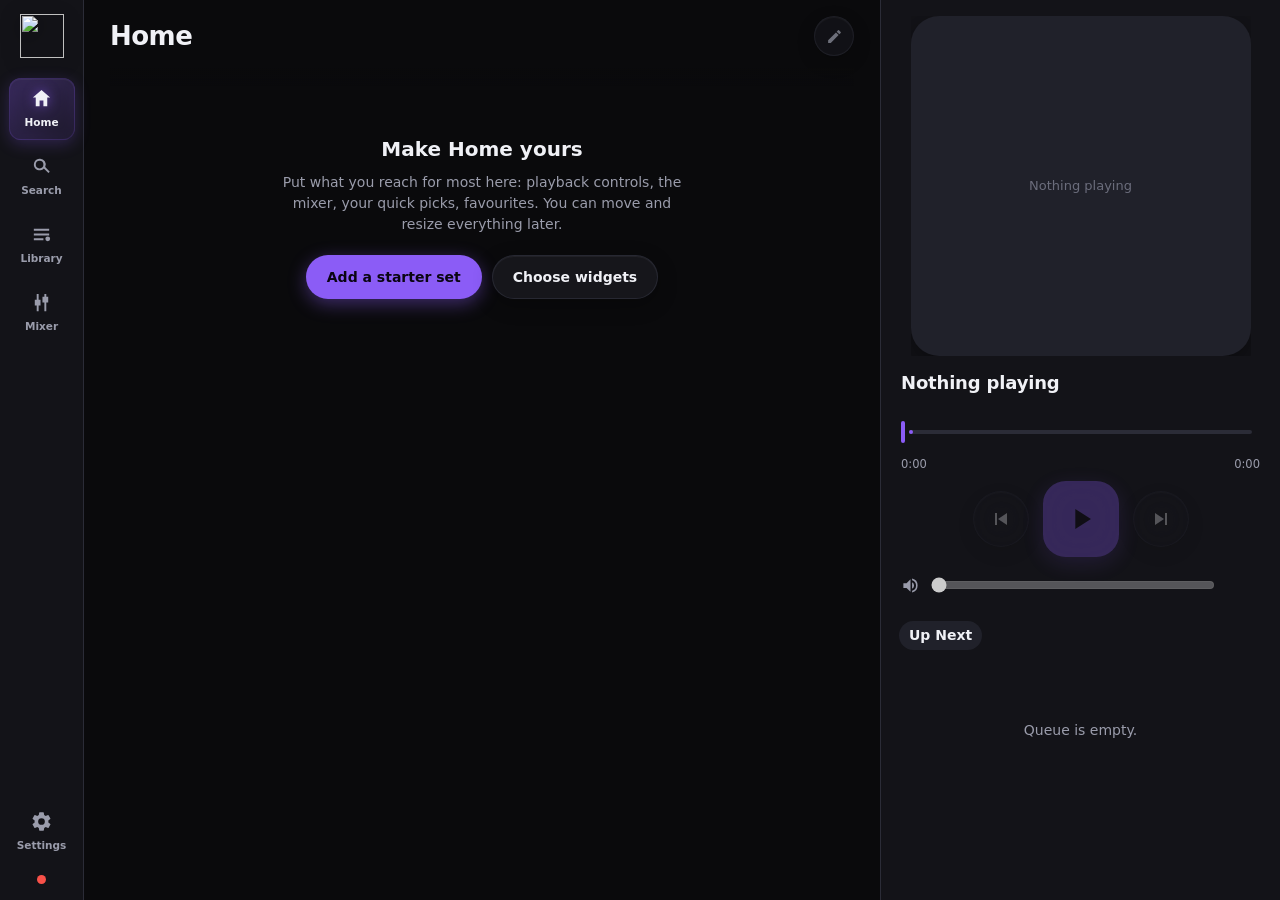
==== starcast/static/index.html @ 55b3c136 "Windows: no console window, a log file, hidden helper commands; -Port and -NoDesktopApp; GET /api/co" ====
<!DOCTYPE html>
<html lang="en">
<head>
<meta charset="utf-8">
<meta name="viewport" content="width=device-width, initial-scale=1, viewport-fit=cover">
<meta name="theme-color" content="#0a0a0c">
<link rel="icon" type="image/svg+xml" href="/icon.svg">
<link rel="apple-touch-icon" href="/icon-192.png">
<link rel="manifest" href="/manifest.json">
<meta name="application-name" content="YTM Starcast">
<meta name="apple-mobile-web-app-title" content="YTM Starcast">
<meta name="description" content="Your YouTube Music companion: a remote for your phone, your music as your Discord status, and a better YouTube Music.">
<title>YTM Starcast</title>
<style>
  :root {
    --bg:#0a0a0c; --panel:#131318; --card:#1a1a21; --card2:#20212a; --line:#2b2c37;
    --text:#f0f1f6; --dim:#9a9cab; --dim2:#6b6d7c;
    --accent:#8b5cf6; --accent2:#b69cff; --live:#3fb950; --danger:#f85149; --warn:#d29922;
    --radius:var(--r-lg);
    /* the shared scale (docs/DESIGN.md): corners, how long things take, how they move */
    --r-xs:8px; --r-sm:12px; --r-md:16px; --r-lg:24px; --r-xl:28px; --r-full:999px;
    --t-quick:.12s; --t-short:.2s; --t-medium:.3s; --t-long:.45s;
  }
  /* ---------- themes ---------- */
  :root[data-theme="light"]{ --bg:#f5f6fa; --panel:#ffffff; --card:#eceef4; --card2:#e0e3ec; --line:#d2d6e0;
    --text:#181920; --dim:#5b6474; --dim2:#8b93a4; --accent:#7c3aed; --accent2:#6d28d9; --live:#12a150; --danger:#e5484d; --warn:#b7791f; }
  :root[data-theme="oled"]{ --bg:#000000; --panel:#070708; --card:#0e0e11; --card2:#161619; --line:#242429; }
  :root[data-theme="space"]{ --bg:#080a1e; --panel:#0d1030; --card:#141838; --card2:#1c2150; --line:#2a2f66;
    --text:#e9ebff; --dim:#9aa0d4; --dim2:#6a6fa8; --accent:#6d8bff; --accent2:#9db3ff; --live:#3fe0c0; }
  :root[data-theme="sunset"]{ --bg:#190d12; --panel:#241318; --card:#2e181e; --card2:#3b2027; --line:#4d2b32;
    --text:#ffeef1; --dim:#d6a9ad; --dim2:#a07a7e; --accent:#ff7a52; --accent2:#ffa07a; --live:#ffbb4d; }
  :root[data-theme="forest"]{ --bg:#091311; --panel:#0e1c17; --card:#13261e; --card2:#193026; --line:#254537;
    --text:#e9f5ec; --dim:#9cc0a9; --dim2:#6f9a7f; --accent:#37b978; --accent2:#5fd196; --live:#7ee0a0; }
  :root[data-theme="rose"]{ --bg:#160a11; --panel:#22101a; --card:#2c1522; --card2:#391b2b; --line:#4b2639;
    --text:#ffeef7; --dim:#d6a9c1; --dim2:#a07a90; --accent:#f06baf; --accent2:#ff92c6; --live:#ff8fc4; }
  :root[data-theme="space"] body { background-image:
    radial-gradient(1100px 560px at 82% -12%, rgba(109,139,255,.18), transparent 60%),
    radial-gradient(820px 480px at 8% 112%, rgba(150,120,255,.15), transparent 55%); background-attachment:fixed; }

  * { box-sizing:border-box; -webkit-tap-highlight-color:transparent; }
  html,body { height:100%; }
  body {
    margin:0; background:var(--bg); color:var(--text);
    font:15px/1.5 -apple-system,"Segoe UI",Roboto,system-ui,sans-serif;
    -webkit-user-select:none; user-select:none; overflow:hidden;
  }
  button { font:inherit; color:inherit; cursor:pointer; }
  img { display:block; }

  /* ---------- app shell ---------- */
  #app {
    display:grid; height:100dvh;
    grid-template-columns:84px 1fr minmax(320px, 400px);
    grid-template-areas:"nav main rail";
  }
  /* mini-player only exists on mobile */
  #miniplayer { display:none; }
  /* narrow / phone layout */
  @media (max-width:819px), (max-width:1100px) and (max-height:599px), (max-width:1100px) and (orientation:portrait) {
    #app { grid-template-columns:1fr; grid-template-rows:1fr; grid-template-areas:"main"; }
    #main { grid-area:main; padding:0 16px calc(180px + var(--sa-bottom, env(safe-area-inset-bottom))); }
    /* the sheet grows out of the mini-player: scale + fade up from the bottom */
    /* the chip is hidden by CSS whenever the sheet is open, so no inline state can stick */
    #app.railopen #miniplayer { opacity:0; pointer-events:none; }
    #rail { position:fixed; inset:0; z-index:60; border-left:0; transform-origin:50% 50%;
            transform:none; opacity:0; pointer-events:none; transition:none; }
    /* No CSS transition on #rail — the morph is driven entirely from JS. With one, the moment
       the inline clip-path was cleared the sheet snapped to full screen and faded out over
       ~0.26s: that was the flash on close. */
    #app.railopen #rail { transform:none; opacity:1; pointer-events:auto; }
    #app.railopen { overflow:hidden; }
    /* on the phone sheet the whole thing scrolls — no sticky player for the queue to slide behind */
    #rail .np { position:static; box-shadow:none; }
    /* mini player pinned above the bottom nav */
    #miniplayer { display:flex; position:fixed; left:10px; right:10px; z-index:45;
                  bottom:calc(84px + var(--sa-bottom, env(safe-area-inset-bottom))); height:64px; align-items:center; gap:8px;
                  padding:10px; border-radius:var(--r-md); background:var(--card2); border:1px solid var(--line);
                  box-shadow:0 8px 24px rgba(0,0,0,.4); }
    #mini-art { width:44px; height:44px; border-radius:var(--r-xs); object-fit:cover; background:var(--panel); flex:none; }
    #miniplayer .mm { flex:1; min-width:0; }
    #mini-t { font-size:13.5px; font-weight:640; overflow:hidden; text-overflow:ellipsis; white-space:nowrap; }
    #mini-s { font-size:11.5px; color:var(--dim); overflow:hidden; text-overflow:ellipsis; white-space:nowrap; }
    #mini-pp { width:44px; height:44px; flex:none; border:0; background:var(--accent); color:#0a0512; border-radius:var(--r-sm);
               display:flex; align-items:center; justify-content:center; }
    #mini-pp svg { width:22px; height:22px; fill:currentColor; }
    .railclose { display:none; }   /* swipe down to dismiss instead */
  }
  @media (min-width:1101px), (min-width:820px) and (min-height:600px) and (orientation:landscape) { .railclose { display:none; } }

  /* ---------- nav ---------- */
  #nav { grid-area:nav; position:relative; background:var(--panel); border-right:1px solid var(--line);
         display:flex; flex-direction:column; align-items:center; gap:6px; padding:16px 0; }
  #nav .brand { width:40px; height:40px; border-radius:var(--r-sm); margin-bottom:16px; flex:none; position:relative;
                overflow:hidden; background:linear-gradient(140deg, var(--accent2), var(--accent) 55%, #4f7cff);
                box-shadow:0 5px 16px color-mix(in srgb, var(--accent) 45%, transparent), inset 0 1px 0 rgba(255,255,255,.4);
                display:flex; align-items:center; justify-content:center; }
  #nav .brand::after { content:''; position:absolute; inset:0; background:linear-gradient(155deg, rgba(255,255,255,.45), rgba(255,255,255,0) 45%); }
  #nav .brand svg { width:22px; height:22px; fill:#fff; position:relative; filter:drop-shadow(0 1px 1px rgba(0,0,0,.25)); }
  .navbtn { width:66px; height:62px; border:0; background:transparent; border-radius:var(--r-sm);
            color:var(--dim); display:flex; flex-direction:column; align-items:center;
            justify-content:center; gap:5px; font-size:10.5px; font-weight:600; position:relative; }
  .navbtn svg { width:23px; height:23px; fill:currentColor; }
  /* glassy selected state */
  .navbtn.sel { color:var(--text);
    background:linear-gradient(140deg, color-mix(in srgb, var(--accent) 26%, transparent), color-mix(in srgb, var(--accent) 7%, transparent));
    border:1px solid color-mix(in srgb, var(--accent) 34%, transparent);
    box-shadow:inset 0 1px 0 rgba(255,255,255,.12), 0 4px 14px color-mix(in srgb, var(--accent) 22%, transparent);
    backdrop-filter:blur(6px); }
  .navbtn.sel svg { filter:drop-shadow(0 0 6px color-mix(in srgb, var(--accent) 60%, transparent)); }
  .navbtn:active { transform:scale(var(--press-icon)); }
  #nav .spacer { flex:1; }
  #nav .dot { width:9px; height:9px; border-radius:50%; background:var(--dim2); margin-top:6px; }
  #nav .dot.ok { background:var(--live); box-shadow:0 0 8px var(--live); }
  #nav .dot.bad { background:var(--danger); }
  @media (max-width:819px), (max-width:1100px) and (max-height:599px), (max-width:1100px) and (orientation:portrait) {
    #nav { position:fixed; left:0; right:0; bottom:0; z-index:50; flex-direction:row; justify-content:space-around;
           border-right:0; border-top:1px solid var(--line); background:var(--panel);
           padding:6px 0 calc(6px + var(--sa-bottom, env(safe-area-inset-bottom))); }
    #nav .brand, #nav .spacer, #nav .dot { display:none; }
    .navbtn { width:auto; flex:1; height:52px; }
  }

  /* ---------- main ---------- */
  #main { grid-area:main; overflow-y:auto; overflow-x:hidden; padding:0 26px 40px; }
  #main::-webkit-scrollbar { width:10px; } #main::-webkit-scrollbar-thumb { background:#2c2d38; border-radius:8px; }
  /* sticky header sits flush at the scroll top (its own padding, none on #main) so nothing
     can peek above it, and content fades out as it slides underneath */
  .topbar { display:flex; align-items:center; gap:14px; margin-bottom:18px; position:sticky; top:0;
            background:var(--bg); padding:16px 0 12px; z-index:8; }
  .topbar::after { content:''; position:absolute; left:0; right:0; top:100%; height:26px; pointer-events:none;
                   background:linear-gradient(var(--bg), transparent); }
  .backbtn { width:40px; height:40px; border:0; border-radius:var(--r-sm); background:var(--card); color:var(--dim); flex:none;
             display:flex; align-items:center; justify-content:center; transition:background .15s, transform .12s; }
  .backbtn:active { background:var(--card2); transform:scale(var(--press-icon)); }
  .backbtn svg { width:20px; height:20px; fill:currentColor; }
  h2.viewtitle { font-size:26px; font-weight:720; letter-spacing:-.02em; margin:0; flex:none; }
  #searchform { flex:1; display:flex; }
  #searchbox { flex:1; height:46px; border-radius:var(--r-full); border:1px solid var(--line);
               background:var(--card); color:var(--text); padding:0 16px; font-size:15px; outline:none; }
  #searchbox:focus { border-color:var(--accent); }

  .shelf { margin-bottom:30px; }
  .shelf h3 { font-size:17px; font-weight:680; margin:0 0 12px; letter-spacing:-.01em; }
  .row { display:flex; gap:14px; overflow-x:auto; padding-bottom:6px; scroll-snap-type:x proximity; }
  .row::-webkit-scrollbar { height:8px; } .row::-webkit-scrollbar-thumb { background:#2c2d38; border-radius:8px; }
  .tile { width:150px; flex:none; scroll-snap-align:start; }
  .tile .art { width:150px; height:150px; border-radius:var(--r-md); object-fit:cover; background:var(--card2);
               box-shadow:0 6px 18px rgba(0,0,0,.35); }
  .tile.round .art { border-radius:50%; }
  .thumb { position:relative; }
  .playover { position:absolute; inset:0; display:flex; align-items:center; justify-content:center; opacity:0;
              background:rgba(0,0,0,.34); border-radius:var(--r-sm); transition:opacity .18s; pointer-events:none; }
  .playover svg { width:40px; height:40px; fill:#fff; filter:drop-shadow(0 2px 8px rgba(0,0,0,.6)); }
  .li .thumb .playover svg { width:24px; height:24px; }
  .li .thumb .playover { border-radius:var(--r-xs); }
  .tile:hover .playover, .li:hover .playover, .qitem:hover .playover { opacity:1; }
  @media (hover:none) { .playover { display:none; } }  /* touch: use long-press instead */
  .tile .t { font-size:13px; font-weight:600; margin-top:9px; line-height:1.3;
             display:-webkit-box; -webkit-line-clamp:2; -webkit-box-orient:vertical; overflow:hidden; }
  .tile .s { font-size:11.5px; color:var(--dim); margin-top:2px; overflow:hidden;
             text-overflow:ellipsis; white-space:nowrap; }

  .list { display:flex; flex-direction:column; }
  .li { display:flex; align-items:center; gap:14px; padding:9px 8px; border-radius:var(--r-sm); }
  .li:active { background:var(--card); }
  .li .art { width:52px; height:52px; border-radius:var(--r-xs); object-fit:cover; background:var(--card2); flex:none; }
  .li .meta { flex:1; min-width:0; }
  .li .t { font-size:14.5px; font-weight:600; overflow:hidden; text-overflow:ellipsis; white-space:nowrap; }
  .li .s { font-size:12.5px; color:var(--dim); overflow:hidden; text-overflow:ellipsis; white-space:nowrap; }
  .li .kind { font-size:10px; color:var(--dim2); text-transform:uppercase; letter-spacing:.05em; margin-left:4px; }
  .li .more { width:40px; height:40px; border-radius:var(--r-sm); border:0; background:transparent; color:var(--dim);
              display:flex; align-items:center; justify-content:center; flex:none; }
  .li .more:active { background:var(--card2); }
  .li .more svg { width:20px; height:20px; fill:currentColor; }

  .detailhead { display:flex; gap:20px; align-items:flex-end; margin-bottom:20px; }
  .detailhead .art { width:180px; height:180px; border-radius:var(--r-sm); object-fit:cover;
                     box-shadow:0 10px 30px rgba(0,0,0,.5); flex:none; }
  .detailhead .t { font-size:28px; font-weight:760; letter-spacing:-.02em; }
  .detailhead .s { color:var(--dim); margin-top:4px; }
  .detailhead .acts { display:flex; gap:10px; margin-top:16px; }
  .pill { height:44px; padding:0 20px; border-radius:var(--r-full); border:0; font-weight:650; font-size:14px;
          display:inline-flex; align-items:center; gap:8px; }
  .pill svg { width:18px; height:18px; fill:currentColor; }
  .pill.primary { background:var(--accent); color:#0a0512; }
  .pill.ghost { background:var(--card2); color:var(--text); }
  .pill:active { filter:brightness(1.15); }

  .empty { color:var(--dim); text-align:center; padding:60px 20px; font-size:14px; }
  .recenthead { display:flex; align-items:center; justify-content:space-between; gap:10px; }
  .recentchips { display:flex; flex-wrap:wrap; gap:8px; margin:4px 0 14px; }
  .recentchip { height:34px; padding:0 14px; border-radius:var(--r-xs); border:1px solid var(--line); background:var(--card); color:var(--text);
                font-size:13.5px; cursor:pointer; max-width:100%; overflow:hidden; text-overflow:ellipsis; white-space:nowrap;
                transition:border-radius var(--t-short) var(--ease), background-color var(--t-short), border-color var(--t-short); }
  .recentchip:hover { border-color:color-mix(in srgb, var(--accent) 50%, var(--line)); }
  /* what a search looks for: one row that scrolls sideways on a narrow screen instead of wrapping */
  .searchfilters { display:flex; gap:8px; margin:0 0 12px; overflow-x:auto; scrollbar-width:none; }
  .searchfilters::-webkit-scrollbar { display:none; }
  .searchfilters .recentchip { flex:none; }
  /* a chip is softly squared, and rounds off into a pill once it is chosen (half its height, so the change shows all the way) */
  .searchfilters .recentchip[aria-pressed="true"] { background:var(--accent); border-color:var(--accent); color:#0a0512; font-weight:700; border-radius:17px; }
  .li.artist .art, .li.artist .thumb .playover { border-radius:50%; }
  .homeempty { grid-column:1 / -1; text-align:center; padding:48px 20px; max-width:460px; margin:0 auto; }
  .homeempty .t { font-size:20px; font-weight:800; margin-bottom:8px; }
  .homeempty .d { color:var(--dim); font-size:14px; line-height:1.5; margin-bottom:20px; }
  .homeempty .acts { display:flex; gap:10px; justify-content:center; flex-wrap:wrap; }
  .spinner { width:26px; height:26px; border:3px solid var(--line); border-top-color:var(--accent);
             border-radius:50%; animation:spin .8s linear infinite; margin:60px auto; }
  @keyframes spin { to { transform:rotate(360deg); } }

  /* ---------- right rail ---------- */
  #rail { grid-area:rail; background:var(--panel); border-left:1px solid var(--line);
          display:flex; flex-direction:column; overflow-y:auto; overflow-x:hidden; }
  #rail::-webkit-scrollbar { width:8px; } #rail::-webkit-scrollbar-thumb { background:#2c2d38; border-radius:8px; }
  .railclose { display:none; position:absolute; top:12px; right:14px; z-index:9; width:38px; height:38px; border:0;
               border-radius:50%; background:rgba(0,0,0,.45); color:#fff; align-items:center; justify-content:center; }
  .railclose svg { width:22px; height:22px; fill:currentColor; }
  .np { padding:22px 20px 12px; flex:none; position:sticky; top:0; z-index:5; background:var(--panel);
        transition:padding var(--t-long) var(--ease), box-shadow .42s ease, gap .42s ease; }
  .artwrap { transition:max-height var(--t-long) var(--ease), width var(--t-long) var(--ease),
             margin var(--t-long) var(--ease); max-height:420px; overflow:hidden; margin:0 auto; }
  /* collapsed: pin a compact now-playing bar (thumb + title + play/pause) to the top */
  #rail.collapsed .np { display:flex; flex-wrap:wrap; align-items:center; gap:12px; padding:12px 16px;
                        box-shadow:0 8px 20px rgba(0,0,0,.28); }
  #rail.collapsed .artwrap { max-height:50px; width:50px; margin:0; }
  #rail.collapsed .np .t { font-size:14px; margin:0; flex:1; min-width:0; }
  #rail.collapsed .np .s, #rail.collapsed .seek, #rail.collapsed .ytvol,
  #rail.collapsed #r-prev, #rail.collapsed #r-next { display:none; }
  #rail.collapsed .transport { margin:0; width:auto; flex:none; }
  #rail.collapsed #r-pp { width:46px; height:46px; flex:none; }
  .np .art { width:100%; aspect-ratio:1; border-radius:var(--r-xl); object-fit:cover; background:var(--card2);
             box-shadow:0 12px 34px rgba(0,0,0,.5); position:relative; z-index:1; }
  .li .thumb, .qitem .thumb { flex:none; }
  /* album-art glow — a blurred copy of the cover behind the now-playing art */
  .artstage { position:relative; }
  #np-glow { position:absolute; inset:5% 5% -4% 5%; z-index:0; background-size:cover; background-position:center;
             filter:blur(36px) saturate(1.7); opacity:.5; border-radius:30px; pointer-events:none;
             transition:opacity .55s ease, background-image .5s ease; }
  #rail.collapsed #np-glow { opacity:0; }
  .artwrap { z-index:1; }
  /* subtle art glow on hover for tiles */
  .tile:hover .art { box-shadow:0 16px 34px rgba(0,0,0,.5), 0 0 26px color-mix(in srgb, var(--accent) 34%, transparent); }
  /* ambient accent glow on the main interactive elements */
  #r-pp, #mini-pp, .wcbtns .pp { box-shadow:0 6px 22px color-mix(in srgb, var(--accent) 45%, transparent); }
  .pill.primary { box-shadow:0 5px 18px color-mix(in srgb, var(--accent) 40%, transparent); }
  .npfav.on { filter:drop-shadow(0 0 8px color-mix(in srgb, var(--accent) 70%, transparent)); }
  .themecard.sel { box-shadow:0 0 18px color-mix(in srgb, var(--accent) 45%, transparent); }
  .qitem.cur { box-shadow:inset 0 0 0 1px color-mix(in srgb, var(--accent) 26%, transparent); }
  #miniplayer { box-shadow:0 8px 24px rgba(0,0,0,.4), 0 0 22px color-mix(in srgb, var(--accent) 16%, transparent); }
  .np .art.idle { display:flex; align-items:center; justify-content:center; color:var(--dim2); font-size:13px; }
  .nptrow { display:flex; align-items:center; gap:8px; margin-top:16px; }
  .np .nptrow .t { flex:1; min-width:0; white-space:normal; display:-webkit-box; -webkit-box-orient:vertical;
               -webkit-line-clamp:2; line-clamp:2; line-height:1.25; word-break:break-word; }
  .np .t { font-size:18px; font-weight:700; letter-spacing:-.01em;
           overflow:hidden; text-overflow:ellipsis; white-space:nowrap; }
  #rail.collapsed .np .nptrow .t { -webkit-line-clamp:1; line-clamp:1; white-space:nowrap; display:block; }
  .npfav { width:36px; height:36px; border:0; background:transparent; color:var(--dim); flex:none; border-radius:50%;
           display:flex; align-items:center; justify-content:center; transition:transform .12s, color .15s; }
  .npfav:active { transform:scale(var(--press-icon)); }
  .npfav svg { width:21px; height:21px; fill:currentColor; }
  .npfav.on { color:var(--accent); } .npfav.on svg path { fill:var(--accent); stroke:var(--accent); }
  /* like: outline when not liked, filled accent when liked — so the state is obvious */
  #np-like svg path { fill:none; stroke:currentColor; stroke-width:1.7; }
  #np-like.on svg path { fill:var(--accent); stroke:var(--accent); }
  #rail.collapsed .nptrow { margin:0; flex:1; min-width:0; }
  /* soft fade at the top & bottom of the scroll areas */
  /* NOTE: no mask on #main — it creates a containing block that breaks the sticky header. */
  .railbody { -webkit-mask-image:linear-gradient(to bottom, transparent, #000 12px, #000 calc(100% - 18px), transparent);
              mask-image:linear-gradient(to bottom, transparent, #000 12px, #000 calc(100% - 18px), transparent); }
  /* mobile: a drag handle atop the now-playing sheet */
  .raildrag { display:none; }
  @media (max-width:819px), (max-width:1100px) and (max-height:599px), (max-width:1100px) and (orientation:portrait) {
    .raildrag { display:block; width:40px; height:5px; border-radius:3px; background:var(--dim2); opacity:.6;
                margin:8px auto 2px; flex:none; }
    /* let the drag own the gesture instead of the scroller stealing it mid-swipe */
    .raildrag, .artstage, .nptrow { touch-action:none; }
  }
  .np .s { font-size:13.5px; color:var(--dim); margin-top:3px;
           overflow:hidden; text-overflow:ellipsis; white-space:nowrap; }
  .seek { margin-top:16px; }
  .seek input { width:100%; accent-color:var(--accent); height:26px; margin:0; }
  .times { display:flex; justify-content:space-between; color:var(--dim); font-size:11.5px;
           font-variant-numeric:tabular-nums; margin-top:-3px; }
  .transport { display:flex; gap:10px; margin-top:8px; align-items:center; }
  .transport button { flex:1; height:52px; border-radius:var(--r-sm); border:1px solid var(--line);
                      background:var(--card2); display:flex; align-items:center; justify-content:center; }
  .transport button:active:not(:disabled) { background:var(--card); }
  .transport button:disabled { opacity:.3; }
  .transport svg { width:24px; height:24px; fill:currentColor; }
  #r-pp { flex:1.5; background:var(--accent); border-color:var(--accent); color:#0a0512; }

  .railhead { display:flex; align-items:center; gap:8px; padding:12px 18px 8px; background:var(--panel); }
  .railhead .l { font-weight:680; font-size:14px; letter-spacing:-.01em; }
  .railhead .c { color:var(--dim2); font-size:12px; font-variant-numeric:tabular-nums; }
  .railbody { padding:2px 14px 24px; }

  .qitem { display:flex; align-items:center; gap:11px; padding:7px 6px; border-radius:var(--r-sm);
           cursor:pointer; transition:background .13s ease, transform .13s ease; }
  .qitem:hover { background:rgba(255,255,255,.03); }
  .qitem:active { background:var(--card); transform:scale(.985); }
  .qitem.cur { background:var(--card2); }
  .qitem .art { width:40px; height:40px; border-radius:var(--r-xs); object-fit:cover; background:var(--card2); flex:none; }
  .qitem .t { font-size:13px; font-weight:560; overflow:hidden; text-overflow:ellipsis; white-space:nowrap; }
  .qitem .s { font-size:11px; color:var(--dim); overflow:hidden; text-overflow:ellipsis; white-space:nowrap; }
  .qitem.cur .t { color:var(--accent2); }
  .qrm { width:32px; height:32px; flex:none; border:0; background:transparent; color:var(--dim2);
         border-radius:var(--r-xs); display:flex; align-items:center; justify-content:center;
         opacity:0; transition:opacity .15s ease, background .15s ease, transform var(--t-short) var(--spring); }
  .qrm svg { width:15px; height:15px; fill:currentColor; }
  .qitem:hover .qrm { opacity:.85; }
  .qrm:active { background:var(--card); transform:scale(var(--press)); }
  @media (hover:none) { .qrm { opacity:.55; } }   /* touch: always visible */

  /* mixer */
  .mx { padding:2px 2px 10px; }
  .mxrow { display:flex; align-items:baseline; justify-content:space-between; margin-bottom:2px; }
  .mxrow .l { font-weight:640; } .mxrow .v { color:var(--dim); font-size:13px; font-variant-numeric:tabular-nums; }
  .meter { height:3px; background:var(--card2); border-radius:2px; overflow:hidden; margin:10px 0 2px; }
  .meter > i { display:block; height:100%; width:0; background:var(--live); transition:width 90ms linear; }
  input[type=range].big { width:100%; accent-color:var(--accent); height:30px; margin:4px 0 0; }
  #mute { width:100%; margin-top:10px; padding:11px; border-radius:var(--r-sm); font-size:13.5px; font-weight:580;
          border:1px solid var(--line); background:var(--card2); color:var(--text); }
  #mute.on { background:var(--danger); border-color:var(--danger); color:#1a0000; }
  .eqhead { display:flex; align-items:center; justify-content:space-between; margin:18px 0 8px; }
  .eqhead .l { font-weight:640; }
  #eqreset { padding:6px 12px; font-size:12px; font-weight:560; border-radius:var(--r-xs); border:1px solid var(--line);
             background:var(--card2); color:var(--dim); }
  .band { display:flex; align-items:center; gap:12px; margin-top:4px; }
  .band label { width:40px; font-size:12.5px; color:var(--dim); flex:none; }
  .band .bd { width:54px; text-align:right; font-size:12px; color:var(--dim);
              font-variant-numeric:tabular-nums; flex:none; }
  .band input { flex:1; accent-color:var(--accent); margin:0; }
  .mixnote { color:var(--dim2); font-size:11.5px; margin-top:14px; line-height:1.5; }
  .mixnote b { color:var(--warn); }

  /* action sheet */
  #sheet { position:fixed; inset:0; background:rgba(0,0,0,.55); display:none; align-items:flex-end;
           justify-content:center; z-index:50; }
  #sheet.show { display:flex; }
  #sheetcard { background:var(--card); width:100%; max-width:460px; border-radius:var(--r-xl) var(--r-xl) 0 0;
               padding:10px 10px calc(16px + var(--sa-bottom, env(safe-area-inset-bottom))); }
  #sheethead { display:flex; align-items:center; gap:12px; padding:12px 12px 14px; }
  #sheethead .art { width:52px; height:52px; border-radius:var(--r-xs); object-fit:cover; background:var(--card2); }
  #sheethead .t { font-weight:660; font-size:15px; overflow:hidden; text-overflow:ellipsis; white-space:nowrap; }
  #sheethead .s { color:var(--dim); font-size:12.5px; overflow:hidden; text-overflow:ellipsis; white-space:nowrap; }
  .act { width:100%; text-align:left; border:0; background:transparent; color:var(--text);
         padding:15px 16px; border-radius:var(--r-sm); font-size:15px; font-weight:560; display:flex; gap:14px; align-items:center; }
  .act:active { background:var(--card2); }
  .act svg { width:21px; height:21px; fill:var(--accent2); flex:none; }
  @media (min-width:1101px), (min-width:820px) and (min-height:600px) and (orientation:landscape) {
    #sheet { align-items:center; }
    #sheetcard { border-radius:var(--r-xl); max-width:420px; }
  }

  #toast { position:fixed; left:50%; bottom:26px; transform:translateX(-50%) translateY(20px);
           background:var(--accent); color:#0a0512; padding:11px 20px; border-radius:var(--r-full); font-weight:640;
           font-size:14px; opacity:0; transition:.25s; pointer-events:none; z-index:60; }
  #toast.show { opacity:1; transform:translateX(-50%) translateY(0); }

  /* ---------- animations / pop ---------- */
  body { transition:background-color .45s ease, color .3s ease; }
  @keyframes viewin { from { opacity:0; transform:translateY(10px); } to { opacity:1; transform:none; } }
  #main.viewin { animation:viewin var(--t-medium) var(--ease); }
  @keyframes pop { from { opacity:0; transform:scale(.96); } to { opacity:1; transform:none; } }
  .navbtn { transition:background .18s ease, color .18s ease, transform .12s ease; }
  .navbtn:active { transform:scale(var(--press-icon)); }
  .tile { transition:transform var(--t-short) var(--ease); }
  .tile .art { transition:transform var(--t-short) var(--ease), box-shadow .22s ease; }
  .tile:hover .art { transform:translateY(-5px); box-shadow:0 16px 32px rgba(0,0,0,.5); }
  .tile:active { transform:scale(var(--press)); }
  .li { transition:background .13s ease, transform .12s ease; cursor:pointer; }
  .li.now { background:color-mix(in srgb, var(--accent) 10%, transparent); }
  .li.now .t, .tile.now .t { color:var(--accent2); }
  .li:active { transform:scale(.99); }
  .pill { transition:transform .14s ease, filter .14s ease; }
  .pill:active { transform:scale(var(--press)); }
  .transport button { transition:background .15s ease, transform .1s ease, box-shadow .2s ease; }
  .transport button:active:not(:disabled) { transform:scale(var(--press-icon)); }
  #r-pp:not(:disabled) { box-shadow:0 6px 18px color-mix(in srgb, var(--accent) 45%, transparent); }
  .np .art { transition:box-shadow .3s ease; }
  .themecard, #mute, #eqreset, .act { transition:transform .14s ease, border-color .15s ease, background .15s ease; }
  .act:active { transform:scale(.98); }

  /* ---------- independent YT Music volume (rail) ---------- */
  .ytvol { display:flex; align-items:center; gap:11px; margin-top:16px; }
  .ytvol svg { width:19px; height:19px; fill:var(--dim); flex:none; }
  .ytvol input { flex:1; accent-color:var(--accent); height:24px; margin:0; }
  .ytvol .p { width:34px; text-align:right; font-size:11.5px; color:var(--dim); font-variant-numeric:tabular-nums; }

  /* ---------- search autocomplete ---------- */
  #searchform { flex:1; display:flex; position:relative; }
  .suggests { position:absolute; top:52px; left:0; right:0; background:var(--panel); border:1px solid var(--line);
              border-radius:var(--r-md); overflow:hidden; z-index:20; box-shadow:0 14px 34px rgba(0,0,0,.45); animation:pop .14s ease; }
  .suggest { padding:12px 16px; font-size:14px; display:flex; gap:11px; align-items:center; cursor:pointer; }
  .suggest:hover, .suggest.sel { background:var(--card2); }
  .suggest svg { width:15px; height:15px; fill:var(--dim2); flex:none; }

  /* ---------- settings ---------- */
  .setsec { margin-bottom:28px; max-width:600px; }
  .setsec h3 { font-size:12.5px; font-weight:700; color:var(--dim); text-transform:uppercase;
               letter-spacing:.06em; margin:0 0 13px; }
  .themes { display:grid; grid-template-columns:repeat(auto-fill,minmax(116px,1fr)); gap:12px; }
  .themecard { border:2px solid var(--line); border-radius:var(--r-sm); padding:11px; cursor:pointer; background:var(--card); }
  .themecard:active { transform:scale(var(--press)); }
  .themecard.sel { border-color:var(--accent); }
  .swatch { height:46px; border-radius:var(--r-xs); display:flex; overflow:hidden; margin-bottom:9px; box-shadow:inset 0 0 0 1px rgba(255,255,255,.05); }
  .swatch i { flex:1; } .swatch i:last-child { flex:.6; }
  .themecard .n { font-size:13px; font-weight:640; }
  .themeedit-btn { position:absolute; top:6px; right:6px; width:26px; height:26px; border:0; border-radius:var(--r-xs);
                   background:rgba(0,0,0,.4); color:#fff; display:flex; align-items:center; justify-content:center; }
  .themeedit-btn svg { width:14px; height:14px; fill:currentColor; }
  .setrow { display:flex; align-items:center; justify-content:space-between; gap:16px;
            padding:14px 16px; background:var(--card); border-radius:var(--r-sm); margin-bottom:10px; }
  .setrow .k { font-weight:600; } .setrow .d { font-size:12.5px; color:var(--dim); margin-top:2px; }
  .setrow .val { color:var(--dim); font-size:13px; font-variant-numeric:tabular-nums; }
  .conncard { display:flex; flex-wrap:wrap; gap:16px; align-items:flex-start; padding:16px; background:var(--card);
              border-radius:var(--r-sm); margin-bottom:10px; }
  .connqr { width:168px; flex:none; }
  .connqr svg { display:block; width:100%; height:auto; border-radius:var(--r-xs); }
  .connside { flex:1; min-width:190px; display:flex; flex-direction:column; gap:8px; }
  .connside .d { font-size:12.5px; color:var(--dim); }
  .connaddr { text-align:left; border:1px solid var(--line); background:transparent; color:var(--text);
              border-radius:var(--r-xs); padding:9px 12px; font:inherit; cursor:pointer; }
  .connaddr.sel { border-color:var(--accent); }
  .connaddr .k { display:block; font-weight:600; font-size:13px; }
  .connaddr .u { display:block; font-size:12px; color:var(--dim); word-break:break-all; margin-top:1px; }
  .connside .pill { align-self:flex-start; height:36px; }
  .toggle { width:46px; height:27px; border-radius:var(--r-full); border:0; background:var(--card2); position:relative; flex:none; transition:background .18s; }
  .toggle::after { content:''; position:absolute; top:3px; left:3px; width:21px; height:21px; border-radius:50%; background:var(--dim); transition:transform .18s, background .18s; }
  .toggle.on { background:var(--accent); } .toggle.on::after { transform:translateX(19px); background:#fff; }
  .setrow .mvol-input, .setrow input[type=range] { flex:1; accent-color:var(--accent); max-width:200px; }
  .customthemes { display:flex; flex-wrap:wrap; gap:10px; margin-top:12px; }
  .themeedit { display:grid; grid-template-columns:repeat(auto-fill,minmax(150px,1fr)); gap:12px; max-width:600px; margin-top:6px; }
  .ce { display:flex; align-items:center; gap:10px; background:var(--card); padding:9px 11px; border-radius:var(--r-sm); }
  .ce label { font-size:12px; color:var(--dim); flex:1; }
  .ce input[type=color] { width:34px; height:30px; border:0; border-radius:var(--r-xs); background:none; padding:0; cursor:pointer; }
  .cebar { display:flex; gap:10px; margin-top:14px; align-items:center; }
  #cename { height:40px; border-radius:var(--r-sm); border:1px solid var(--line); background:var(--card); color:var(--text); padding:0 14px; }

  /* ---------- home widget dashboard (modular grid) ---------- */
  .wgrid { display:grid; grid-template-columns:repeat(3, minmax(0,1fr)); grid-auto-rows:130px; gap:18px; }
  @media (max-width:1180px){ .wgrid { grid-template-columns:repeat(2, minmax(0,1fr)); } }
  @media (max-width:760px){ .wgrid { grid-template-columns:1fr; } }
  /* a widget wider than the grid on this screen spans what there is, instead of adding phantom columns
     (which squeezed the others to a sliver on phones) */
  @media (max-width:1180px){ .wgrid > .widget { grid-column:span min(var(--cols,1), 2); } }
  @media (max-width:760px){ .wgrid > .widget { grid-column:1 / -1; } }
  .widget { grid-column:span var(--cols,1); grid-row:span var(--rows,2); display:flex; flex-direction:column;
            background:var(--panel); border:1px solid var(--line); border-radius:var(--r-md); padding:15px 16px 12px;
            animation:pop .3s ease; position:relative; overflow:hidden; }
  /* the body fades at an edge only while there is more to scroll that way (--ft/--fb are set by fadeEdges) */
  .widget .wbody { flex:1; overflow:auto; min-height:0;
    -webkit-mask-image:linear-gradient(to bottom, transparent 0, #000 var(--ft,0px), #000 calc(100% - var(--fb,0px)), transparent 100%);
    mask-image:linear-gradient(to bottom, transparent 0, #000 var(--ft,0px), #000 calc(100% - var(--fb,0px)), transparent 100%); }
  .widget .wbody::-webkit-scrollbar { width:7px; height:7px; } .widget .wbody::-webkit-scrollbar-thumb { background:#2c2d38; border-radius:8px; }
  .whead { display:flex; align-items:center; justify-content:space-between; margin-bottom:12px; }
  .whead .wt { font-size:15px; font-weight:700; letter-spacing:-.01em; display:flex; align-items:center; gap:8px; }
  .whandle { display:none; cursor:grab; color:var(--dim2); touch-action:none; }
  .whandle svg { width:16px; height:16px; fill:currentColor; }
  .whead .wx { width:30px; height:30px; border:0; background:transparent; color:var(--dim); border-radius:var(--r-xs); display:none; align-items:center; justify-content:center; }
  .whead .wx svg { width:17px; height:17px; fill:currentColor; }
  .wresize { display:none; position:absolute; right:5px; bottom:5px; width:22px; height:22px; cursor:nwse-resize;
             color:var(--dim2); touch-action:none; align-items:center; justify-content:center; }
  .wresize svg { width:16px; height:16px; fill:currentColor; }
  /* edit mode affordances */
  #app.editwidgets .whandle, #app.editwidgets .whead .wx, #app.editwidgets .wresize { display:flex; }
  #app.editwidgets .widget { outline:2px dashed color-mix(in srgb, var(--accent) 40%, var(--line)); }
  #app.editwidgets .wbody { pointer-events:none; opacity:.85; }
  .widget.dragging { opacity:.55; transform:scale(.98); z-index:10; }
  /* adaptive tile grid — ~3 across, dropping to 2 when the widget is narrow */
  .wbody .row { display:grid; grid-template-columns:repeat(auto-fill, minmax(92px, 1fr));
                gap:12px; margin:0; padding:0 0 6px; overflow-x:hidden; align-content:flex-start; }
  .wbody .tile { width:auto; }
  .wbody .tile .art { width:100%; height:auto; aspect-ratio:1; }
  .wempty { color:var(--dim); font-size:13px; padding:18px 4px; }
  /* add-widget palette (edit mode) */
  .waddgrid { display:flex; flex-wrap:wrap; gap:10px; margin-top:6px; }
  .waddchip { display:flex; align-items:center; gap:8px; padding:10px 14px; border-radius:var(--r-sm); border:1px dashed var(--line);
              background:var(--card); color:var(--text); font-weight:600; font-size:13px; }
  .waddchip svg { width:15px; height:15px; fill:var(--accent2); }
  /* Controls + EQ widgets */
  .wctrl { display:flex; align-items:center; gap:13px; }
  .wctrl .art { width:60px; height:60px; border-radius:var(--r-sm); object-fit:cover; background:var(--card2); flex:none; }
  .wctrl .meta { flex:1; min-width:0; }
  .wctrl .t { font-size:14px; font-weight:640; overflow:hidden; text-overflow:ellipsis; white-space:nowrap; }
  .wctrl .s { font-size:12px; color:var(--dim); overflow:hidden; text-overflow:ellipsis; white-space:nowrap; }
  /* the Controls widget fills its height: the picture grows with the room there is, the buttons sit at the bottom */
  .wbody.wcbody { display:flex; flex-direction:column; container-type:size; }
  .wcbody .wctrl { margin-bottom:auto; }
  .wcbody .wctrl .t { white-space:normal; display:-webkit-box; -webkit-box-orient:vertical; -webkit-line-clamp:2; overflow-wrap:anywhere; }
  @supports (width:1cqh) {
    .wcbody .wctrl .art { width:clamp(60px, calc(100cqh - 124px), 128px); height:clamp(60px, calc(100cqh - 124px), 128px); }
  }
  .wcprog { display:flex; align-items:center; gap:10px; margin-top:12px; font-size:11.5px; color:var(--dim);
            font-variant-numeric:tabular-nums; }
  .wcprog[hidden] { display:none; }
  .wcprog .bar { flex:1; height:4px; border-radius:4px; background:var(--card2); overflow:hidden; }
  .wcprog .bar i { display:block; height:100%; width:0; border-radius:4px; background:var(--accent); transition:width .6s linear; }
  @media (prefers-reduced-motion: reduce) { .wcprog .bar i { transition:none; } }
  .wcbtns { display:flex; gap:8px; margin-top:12px; }
  .wcbtns button:disabled { opacity:.45; }
  .wcbtns button { flex:1; height:46px; border-radius:var(--r-sm); border:1px solid var(--line); background:var(--card2);
                   display:flex; align-items:center; justify-content:center; }
  .wcbtns button svg { width:22px; height:22px; fill:currentColor; }
  .wcbtns .pp { flex:1.5; background:var(--accent); border-color:var(--accent); color:#0a0512; }
  .eqonly .mxrow, .eqonly .meter, .eqonly #vol, .eqonly #mute, .eqonly .mixnote, .eqonly .eqhead #eqreset { }
  .eqonly > .mxrow, .eqonly > .meter, .eqonly > #vol, .eqonly > #mute, .eqonly > .mixnote { display:none; }
  .viz { display:flex; align-items:flex-end; justify-content:center; gap:3px; height:100%; min-height:78px; padding:6px 2px; }
  .vbar { flex:1; max-width:9px; height:100%; border-radius:4px; transform:scaleY(.03); transform-origin:bottom;
          background:linear-gradient(var(--accent2), var(--accent)); }

  /* double-tap seek flashes */
  .seekpop { position:absolute; top:0; bottom:0; width:42%; display:flex; align-items:center; justify-content:center;
             color:#fff; font-weight:700; font-size:17px; background:rgba(0,0,0,.4); opacity:0; pointer-events:none;
             border-radius:var(--r-md); z-index:3; }
  .seekpop.l { left:0; } .seekpop.r { right:0; }
  .seekpop.flash { animation:seekflash .5s ease; }
  @keyframes seekflash { 0%{opacity:0;} 25%{opacity:1;} 100%{opacity:0;} }
  .np .art { position:relative; }
  .np .artwrap { position:relative; }

  /* ---------- custom color picker ---------- */
  .ce .sw { width:34px; height:30px; border-radius:var(--r-xs); border:1px solid rgba(255,255,255,.12); flex:none; cursor:pointer; }
  /* ---------- lyrics ---------- */
  .railhead .rtab { border:0; background:transparent; color:var(--dim); font:inherit; font-weight:680; font-size:14px; padding:4px 10px;
                    border-radius:var(--r-full); cursor:pointer; transition:background .15s, color .15s; }
  .railhead .rtab.on { color:var(--text); background:var(--card2); }
  #lyricsbody { display:none; position:relative; flex:1; min-height:0; overflow-y:auto; padding:0 14px 90px; scroll-behavior:smooth; }
  #lyricsbody .lyctl { display:flex; flex-wrap:wrap; gap:6px; padding:4px 0 10px; align-items:center; }
  #lyricsbody .lychip { border:1px solid var(--line); background:var(--card); color:var(--text); border-radius:var(--r-full); padding:5px 11px;
                        font-size:12.5px; cursor:pointer; transition:background .15s, border-color .15s; }
  #lyricsbody .lychip.on { background:color-mix(in srgb, var(--accent) 24%, transparent); border-color:var(--accent); }
  #lyricsbody .lychip:disabled { opacity:.35; pointer-events:none; }
  #lyricsbody .lynote { color:var(--dim2); font-size:11.5px; padding:0 2px 10px; }
  #lyricsbody .lyl { padding:7px 4px; cursor:default; opacity:.45; transition:opacity .25s, transform .25s; transform-origin:left center; }
  #lyricsbody.synced .lyl { cursor:pointer; }
  #lyricsbody .lyl .t { font-size:19px; font-weight:650; line-height:1.3; }
  #lyricsbody .lyl .r, #lyricsbody .lyl .x { font-size:13px; color:var(--dim); margin-top:2px; }
  #lyricsbody .lyl .r { font-style:italic; }
  #lyricsbody .lyl.on { opacity:1; transform:scale(1.04); }
  #lyricsbody .lyl.on .t { color:var(--accent); }
  #lyricsbody.plain .lyl { opacity:.9; }
  #lyricsbody .lyl.gap { text-align:center; opacity:.45; }
  #lyricsbody .lyl.gap .t { font-size:30px; font-weight:400; transition:font-size .2s; }
  #lyricsbody .lyl.gap.on { opacity:1; transform:none; }
  #lyricsbody .lyl.gap.on .t { font-size:38px; color:var(--accent); }
  #lyricsbody .lw { background:linear-gradient(90deg, var(--accent) var(--p,0%), color-mix(in srgb, var(--text) 40%, transparent) var(--p,0%));
                    -webkit-background-clip:text; background-clip:text; color:transparent; -webkit-text-fill-color:transparent; }
  #lyricsbody .lymsg { color:var(--dim); text-align:center; padding:40px 16px; font-size:14px; }
  /* ---------- in-page dialog (the native prompt/confirm don't exist inside the Android WebView) ---------- */
  #askwrap { position:fixed; inset:0; z-index:95; display:none; align-items:center; justify-content:center;
             background:rgba(0,0,0,.55); padding:20px; }
  #askwrap.show { display:flex; animation:pop .16s ease; }
  #askwrap .ask { width:min(420px,100%); background:var(--panel); border:1px solid var(--line); border-radius:var(--r-xl);
                  padding:20px; box-shadow:0 20px 60px rgba(0,0,0,.5); }
  #askwrap .ask h3 { margin:0 0 6px; font-size:17px; }
  #askwrap .ask p { margin:0 0 14px; color:var(--dim); font-size:14px; line-height:1.4; }
  #askwrap .ask input { width:100%; box-sizing:border-box; padding:12px 14px; border-radius:var(--r-sm); border:1px solid var(--line);
                        background:var(--card); color:var(--text); font-size:16px; margin-bottom:14px; outline:none; }
  #askwrap .ask input:focus { border-color:var(--accent); }
  #askwrap .ask .btns { display:flex; gap:10px; justify-content:flex-end; }
  .pill.danger { background:#e5484d; color:#fff; }
  /* playlist edit mode */
  .li.editing { cursor:default; }
  .li .ebtn { width:36px; height:36px; border:0; border-radius:50%; background:transparent; color:var(--dim); flex:none;
              display:flex; align-items:center; justify-content:center; transition:background .15s, color .15s, transform .12s; }
  .li .ebtn svg { width:20px; height:20px; fill:currentColor; }
  .li .ebtn:active { transform:scale(var(--press-icon)); background:var(--card2); }
  .li .ebtn:disabled { opacity:.25; pointer-events:none; }
  .li .ebtn.del:active { color:#e5484d; }
  .cpwrap { position:fixed; inset:0; background:rgba(0,0,0,.55); display:none; align-items:center; justify-content:center; z-index:70; }
  .cpwrap.show { display:flex; animation:pop .16s ease; }
  .cp { width:300px; background:var(--card); border:1px solid var(--line); border-radius:var(--r-xl); padding:16px; box-shadow:0 20px 50px rgba(0,0,0,.5); }
  .cp .cptitle { font-weight:680; font-size:14px; margin:0 2px 12px; }
  .cp .sv { position:relative; height:168px; border-radius:var(--r-sm); overflow:hidden; cursor:crosshair; touch-action:none; }
  .cp .sv .wl { position:absolute; inset:0; background:linear-gradient(to right,#fff,rgba(255,255,255,0)); }
  .cp .sv .bl { position:absolute; inset:0; background:linear-gradient(to top,#000,rgba(0,0,0,0)); }
  .cp .knob { position:absolute; width:15px; height:15px; border-radius:50%; border:2px solid #fff; box-shadow:0 0 0 1px rgba(0,0,0,.5); transform:translate(-50%,-50%); pointer-events:none; }
  .cp .hue { position:relative; height:15px; border-radius:var(--r-xs); margin:15px 0 13px; cursor:pointer; touch-action:none;
    background:linear-gradient(to right,#f00,#ff0,#0f0,#0ff,#00f,#f0f,#f00); }
  .cp .hue .knob { top:50%; }
  .cptabs { display:flex; gap:6px; margin-bottom:9px; }
  .cptab { flex:1; height:31px; border:0; border-radius:var(--r-xs); background:var(--card2); color:var(--dim); font-weight:640; font-size:12px; }
  .cptab.sel { background:var(--accent); color:#0a0512; }
  .cpin { display:flex; gap:6px; }
  .cpin input { flex:1; min-width:0; height:37px; border-radius:var(--r-sm); border:1px solid var(--line); background:var(--panel); color:var(--text); text-align:center; font-size:13px; font-variant-numeric:tabular-nums; }
  .cpbtns { display:flex; gap:8px; margin-top:13px; }
  .cpbtns .pill { flex:1; height:40px; justify-content:center; }

  /* ---------------- UI pass ---------------- */
  /* mixer: compact, and never clip the dB values */
  .mx { padding:0 0 4px; }
  .mx .eqhead { margin:12px 0 6px; }
  .band { gap:10px; margin-top:3px; }
  .band label { width:34px; font-size:12px; }
  .band input { min-width:0; }
  .band .bd { width:auto; min-width:54px; font-size:11.5px; }
  .meter { margin:8px 0 2px; }
  #mute { margin-top:8px; padding:9px; }
  .mixnote { margin-top:10px; }
  .mixviz { height:46px; margin-top:12px; }
  /* nav labels toggle */
  #app.nolabels .navbtn { font-size:0; gap:0; }
  #app.nolabels .navbtn svg { width:25px; height:25px; }
  /* subtle "edit layout" affordance at the end of Home */
  .backbtn { width:40px; height:40px; flex:none; margin-right:-6px; border:0; border-radius:50%; background:transparent; color:var(--text);
             display:flex; align-items:center; justify-content:center; cursor:pointer; }
  .backbtn:hover { background:var(--card); }
  .backbtn svg { width:22px; height:22px; fill:currentColor; }
  .editrow { display:flex; justify-content:center; margin:22px 0 4px; }
  .editrow button { display:flex; align-items:center; gap:8px; height:40px; padding:0 18px; border-radius:var(--r-full);
                    border:1px dashed var(--line); background:transparent; color:var(--dim); font-size:13px; font-weight:600; }
  .editrow button svg { width:15px; height:15px; fill:currentColor; }
  @media (max-width:819px), (max-width:1100px) and (max-height:599px), (max-width:1100px) and (orientation:portrait) {
    /* breathing room against the camera cutout and the chin */
    #main { padding-top:var(--sa-top, env(safe-area-inset-top)); padding-bottom:calc(210px + var(--sa-bottom, env(safe-area-inset-bottom))); }
    #nav { padding:8px 10px calc(12px + var(--sa-bottom, env(safe-area-inset-bottom))); }
    /* mini-player prev/next + elapsed (sizing lives in the primary #miniplayer rule above) */
    #mini-art { width:46px; height:46px; }
    #miniplayer .mbtn { width:36px; height:36px; flex:none; border:0; background:transparent; color:var(--text);
                        display:flex; align-items:center; justify-content:center; border-radius:var(--r-sm); }
    #miniplayer .mbtn:active { background:var(--card); }
    #miniplayer .mbtn svg { width:20px; height:20px; fill:currentColor; }
    #mini-time { font-size:11px; color:var(--dim); font-variant-numeric:tabular-nums; flex:none; }
    @media (max-width:430px) { #mini-time { display:none; } }   /* the title needs the room more */
    #miniplayer { touch-action:none; }   /* gestures own the chip, not the page scroller */
    #miniplayer.idle { opacity:0; pointer-events:none; transform:translateY(12px); }
    #miniplayer { transition:opacity .28s ease, transform var(--t-medium) var(--ease); }

    /* floating nav bar — inset on all sides, rounded and raised */
    #nav { left:12px; right:12px; bottom:calc(10px + var(--sa-bottom, env(safe-area-inset-bottom)));
           border:1px solid var(--line); border-radius:var(--r-lg); padding:7px 8px;
           background:color-mix(in srgb, var(--panel) 88%, transparent);
           box-shadow:0 12px 30px rgba(0,0,0,.45),
                      0 0 24px color-mix(in srgb, var(--accent) 12%, transparent);
           backdrop-filter:blur(14px); -webkit-backdrop-filter:blur(14px); }
    .navbtn { height:52px; border-radius:var(--r-md); }
    #miniplayer { bottom:calc(92px + var(--sa-bottom, env(safe-area-inset-bottom))); }
    #main { padding-bottom:calc(220px + var(--sa-bottom, env(safe-area-inset-bottom))); }
    #hud { bottom:calc(170px + var(--sa-bottom, env(safe-area-inset-bottom))); }
  }

  /* ---------------- motion / polish ---------------- */
  /* one gentle spring + one press-scale, used everywhere for a consistent feel */
  :root { --spring:cubic-bezier(.34,1.3,.64,1); --ease:cubic-bezier(.2,0,0,1); --press:.96; --press-icon:.9; }
  @keyframes popin { from { opacity:0; transform:scale(.82); } to { opacity:1; transform:scale(1); } }
  @keyframes risein { from { opacity:0; transform:translateY(10px) scale(.98); } to { opacity:1; transform:none; } }

  /* sliding selection indicator behind the nav buttons (positioning context set on the
     base #nav rule so it doesn't override the mobile position:fixed) */
  #navpill { position:absolute; left:0; top:0; border-radius:var(--r-sm); opacity:0; pointer-events:none; z-index:0;
             background:linear-gradient(140deg, color-mix(in srgb, var(--accent) 30%, transparent),
                                        color-mix(in srgb, var(--accent) 8%, transparent));
             border:1px solid color-mix(in srgb, var(--accent) 36%, transparent);
             box-shadow:inset 0 1px 0 rgba(255,255,255,.12), 0 4px 16px color-mix(in srgb, var(--accent) 24%, transparent);
             transition:transform var(--t-long) var(--spring), width var(--t-long) var(--spring), height var(--t-long) var(--spring), opacity .2s ease; }
  .navbtn { position:relative; z-index:1; transition:color .22s ease, transform var(--t-short) var(--spring); }
  .navbtn.sel { background:transparent; border-color:transparent; box-shadow:none; }  /* the pill draws it */

  /* consistent springy press across every interactive element */
  .tile, .pill, .waddchip, .act, .npfav, .mbtn, .backbtn, .themecard, .qitem, .li, .more,
  .transport button, .navbtn, #mute, #eqreset, .railtab, .setrow .toggle {
    transition:transform var(--t-short) var(--spring), background .16s ease, filter .16s ease, color .2s ease; }
  .tile:active, .pill:active, .waddchip:active, .act:active, .npfav:active, .mbtn:active, .backbtn:active,
  .themecard:active, .qitem:active, .li:active, .more:active, .navbtn:active,
  #mute:active, #eqreset:active, .railtab:active { transform:scale(var(--press)); }
  .widget { animation:risein var(--t-medium) var(--ease) both; }
  #main.viewin > * { animation:risein var(--t-medium) var(--ease) both; }

  /* edit mode: affordances spring in, palette staggers */
  #app.editwidgets .whandle, #app.editwidgets .whead .wx, #app.editwidgets .wresize { animation:popin var(--t-medium) var(--spring) both; }
  #app.editwidgets .widget { animation:popin var(--t-medium) var(--spring) both; }
  .waddchip { animation:popin var(--t-medium) var(--spring) both; }
  .waddgrid .waddchip:nth-child(2) { animation-delay:.04s }
  .waddgrid .waddchip:nth-child(3) { animation-delay:.08s }
  .waddgrid .waddchip:nth-child(4) { animation-delay:.12s }
  .waddgrid .waddchip:nth-child(5) { animation-delay:.16s }

  /* edit button: plain grey pencil circle, further down the page */
  .editrow { margin:40px 0 10px; }
  .editrow button { width:46px; height:46px; padding:0; border-radius:50%; justify-content:center;
                    opacity:.4; border:1px solid var(--line); }
  .editrow button:active { opacity:.75; transform:scale(var(--press)); }
  .editrow button svg { width:17px; height:17px; }

  /* scrollbars: hidden everywhere (widgets included) so they never reserve space.
     The ID-based rules further up win on specificity, so they're zeroed explicitly. */
  * { scrollbar-width:none; }
  *::-webkit-scrollbar, #main::-webkit-scrollbar, #rail::-webkit-scrollbar,
  #main::-webkit-scrollbar-thumb, #rail::-webkit-scrollbar-thumb { width:0; height:0; background:transparent; }

  /* status-bar strip painted in the theme colour, above scrolling content */
  #statusbg { position:fixed; top:0; left:0; right:0; height:var(--sa-top, env(safe-area-inset-top));
              background:var(--bg); z-index:55; pointer-events:none; }
  /* header sticks below the status bar and bleeds full-width so nothing peeks past its shading */
  .topbar { top:var(--sa-top, env(safe-area-inset-top)); margin-left:-26px; margin-right:-26px;
            padding-left:26px; padding-right:26px; }
  .topbar::after { left:26px; right:26px; }
  @media (max-width:819px), (max-width:1100px) and (max-height:599px), (max-width:1100px) and (orientation:portrait) {
    .topbar { margin-left:-16px; margin-right:-16px; padding-left:16px; padding-right:16px; }
    .topbar::after { left:16px; right:16px; }
  }

  /* edit pencil lives in the header now */
  .editbtn { width:40px; height:40px; border-radius:50%; border:1px solid var(--line); background:transparent;
             color:var(--dim); display:flex; align-items:center; justify-content:center; flex:none;
             margin-left:auto; opacity:.7; }
  .editbtn svg { width:17px; height:17px; fill:currentColor; }
  .editbtn.on { color:var(--accent); border-color:var(--accent); opacity:1; }

  /* library: even 2-up grid with equal spacing */
  .libgrid { display:grid; grid-template-columns:repeat(auto-fill, minmax(150px,1fr)); gap:16px; }
  .libgrid .tile { width:auto; }
  .libgrid .tile .art { width:100%; height:auto; aspect-ratio:1; }

  /* favourites artwork: themed gradient tile instead of the grey note */
  .thumb.favart { background:linear-gradient(140deg, var(--accent2), var(--accent)); border-radius:var(--r-sm);
                  aspect-ratio:1; display:flex; align-items:center; justify-content:center; }
  .thumb.favart img, .thumb.favart .playover { display:none; }
  .thumb.favart::after { content:'★'; font-size:38px; line-height:1; color:#fff;
                         text-shadow:0 2px 8px rgba(0,0,0,.35); }

  .whead .wct { color:var(--dim2); font-size:11.5px; font-weight:600; }

  /* volume / media HUD */
  #hud { position:fixed; left:50%; bottom:calc(160px + var(--sa-bottom, env(safe-area-inset-bottom)));
         transform:translateX(-50%) translateY(10px); background:var(--card2); border:1px solid var(--line);
         border-radius:var(--r-sm); padding:10px 14px; z-index:58; display:flex; align-items:center; gap:10px;
         opacity:0; pointer-events:none; box-shadow:0 8px 24px rgba(0,0,0,.4);
         transition:opacity .2s ease, transform var(--t-short) var(--spring); }
  #hud.show { opacity:1; transform:translateX(-50%) translateY(0); }
  #hud svg { width:18px; height:18px; fill:var(--text); flex:none; }
  #hud .bar { width:120px; height:5px; border-radius:3px; background:var(--line); overflow:hidden; }
  #hud .bar i { display:block; height:100%; background:var(--accent); transition:width .12s linear; }
  #hud .pct { font-size:12.5px; font-weight:600; font-variant-numeric:tabular-nums; color:var(--text); min-width:38px; text-align:right; }
  #hud .lbl { font-size:13px; font-weight:600; }
  #topbarhost { display:none; }

  /* ---------------- glass design language ---------------- */
  .widget, .setrow, #sheetcard, .cp, #hud, .waddchip, .themecard, .editbtn, .pill.ghost,
  #miniplayer, #npbar, .transport button, #mute, #eqreset {
    background:color-mix(in srgb, var(--card) 78%, transparent);
    backdrop-filter:blur(16px) saturate(1.25); -webkit-backdrop-filter:blur(16px) saturate(1.25);
    border:1px solid color-mix(in srgb, var(--line) 85%, transparent);
    box-shadow:inset 0 1px 0 rgba(255,255,255,.05), 0 6px 20px rgba(0,0,0,.28);
  }
  .widget { border-radius:var(--r-lg); }
  .setrow { border-radius:var(--r-lg); }
  .transport button, #mute, #eqreset { border-radius:var(--r-sm); }
  #r-pp, .wcbtns .pp { background:var(--accent); border-color:transparent; }
  .pill.primary { border:1px solid transparent; }
  /* keep the raised chip / bar readable over content */
  #miniplayer { background:color-mix(in srgb, var(--card2) 86%, transparent); border-radius:var(--r-lg); }
  #npbar { background:color-mix(in srgb, var(--panel) 88%, transparent); }
  .tile .art { box-shadow:0 6px 18px rgba(0,0,0,.4), inset 0 0 0 1px rgba(255,255,255,.04); }

  /* widget scrollbars: slim and themed (rather than hidden) */
  .wbody { scrollbar-width:thin; scrollbar-color:color-mix(in srgb, var(--accent) 50%, transparent) transparent; }
  .wbody::-webkit-scrollbar { width:6px; height:6px; }
  .wbody::-webkit-scrollbar-track { background:transparent; }
  .wbody::-webkit-scrollbar-thumb { background:color-mix(in srgb, var(--accent) 45%, transparent);
                                    border-radius:var(--r-xs); }

  /* widgets in the same row always match height */
  .wgrid { align-items:stretch; }
  .widget { height:100%; }

  /* the header fade must not tint the content under it */
  .topbar::after { height:18px; opacity:.85; }

  /* album / playlist header: never clip the action buttons on a narrow screen */
  .detailhead { flex-wrap:wrap; }
  .detailhead .acts { flex-wrap:wrap; gap:8px; }
  @media (max-width:819px), (max-width:1100px) and (max-height:599px), (max-width:1100px) and (orientation:portrait) {
    .detailhead { flex-direction:column; align-items:flex-start; gap:14px; }
    .detailhead .art { width:min(68vw, 240px); height:min(68vw, 240px); align-self:center; }
    .detailhead > div:not(.art) { width:100%; }
    .detailhead .t { font-size:23px; }
    .detailhead .acts { width:100%; }
    .detailhead .acts .pill { flex:1 1 auto; justify-content:center; padding:0 14px; }
    .detailhead .acts .pill.more { flex:0 0 46px; padding:0; }
  }

  @media (max-width:819px), (max-width:1100px) and (max-height:599px), (max-width:1100px) and (orientation:portrait) {
    /* Page header is a fixed overlay (sticky-in-a-padded-scroller proved unreliable), so
       content can never render above it and it always hugs the status bar. */
    #statusbg { display:none; }
    /* the header is moved into a body-level fixed host, so no ancestor transform/mask can
       shift it and content can never scroll above it */
    #topbarhost { display:block; position:fixed; top:0; left:0; right:0; z-index:56; background:var(--bg); }
    #topbarhost .topbar { position:static; margin:0; height:auto;
              padding:calc(var(--sa-top, env(safe-area-inset-top)) + 10px) 16px 12px; background:var(--bg); }
    #topbarhost .topbar::after { left:0; right:0; }
    #main { padding-top:calc(var(--sa-top, env(safe-area-inset-top)) + 74px); }
  }

  @media (max-width:819px), (max-width:1100px) and (max-height:599px), (max-width:1100px) and (orientation:portrait) {
    /* The player scrolls away normally and a compact bar fades in over it. The bar is
       FIXED, so toggling it can't change scroll height — that feedback loop was what made
       the old collapse flicker back and forth while scrolling. */
    /* handle sits centred in the gap between the status bar and the artwork */
    #rail .np { position:static; padding-top:var(--sa-top, env(safe-area-inset-top)); }
    #rail .raildrag { margin:15px auto 15px; }
    #npbar { display:flex; position:fixed; top:0; left:0; right:0; z-index:9; align-items:center; gap:11px;
             padding:calc(var(--sa-top, env(safe-area-inset-top)) + 9px) 14px 11px;
             background:var(--panel); box-shadow:0 6px 18px rgba(0,0,0,.35);
             opacity:0; pointer-events:none; transform:translateY(-8px);
             transition:opacity .24s ease, transform var(--t-short) var(--ease); }
    #rail.compact #npbar { opacity:1; pointer-events:auto; transform:none; }
    #npbar img { width:40px; height:40px; border-radius:var(--r-xs); object-fit:cover; background:var(--card2); flex:none; }
    #npbar .t { flex:1; min-width:0; font-size:14px; font-weight:640;
                overflow:hidden; text-overflow:ellipsis; white-space:nowrap; }
    #npbar button { width:40px; height:40px; border:0; background:transparent; color:var(--text); flex:none;
                    display:flex; align-items:center; justify-content:center; border-radius:var(--r-sm); }
    #npbar svg { width:22px; height:22px; fill:currentColor; }
  }
  #npbar { display:none; }

  /* ---- queue modes, sections, reorder ---- */
  .qmodes { display:flex; gap:8px; padding:2px 14px 10px; background:var(--panel); flex-wrap:wrap; }
  .qm { display:inline-flex; align-items:center; gap:7px; height:34px; padding:0 13px 0 10px; border-radius:var(--r-xs); border:1px solid var(--line);
        background:var(--card); color:var(--dim); font:inherit; font-size:12.5px; font-weight:600; cursor:pointer;
        transition:background var(--t-short) var(--ease), color var(--t-short), border-color var(--t-short), transform var(--t-short) var(--ease), border-radius var(--t-short) var(--ease); }
  .qm svg { width:16px; height:16px; fill:currentColor; }
  .qm.on { background:color-mix(in srgb, var(--accent) 22%, var(--card)); color:var(--accent2); border-color:color-mix(in srgb, var(--accent) 45%, transparent); border-radius:17px; }
  .qm:active { transform:scale(var(--press)); }
  .qsec { padding:14px 12px 6px; }
  .qsec .a { font-size:12px; font-weight:700; letter-spacing:.04em; text-transform:uppercase; color:var(--dim); }
  .qsec .b { font-size:12px; color:var(--accent2); margin-top:2px; }
  .qsec.off .b { color:var(--dim2); }
  .qitem { transition:transform var(--t-short) var(--ease), opacity .25s, background .2s, box-shadow .2s; will-change:transform; }
  .qitem.played { opacity:.5; }
  .qitem.wont { opacity:.42; }
  .qitem.wont .t::after { content:""; }
  .qitem.dragging { transition:none; z-index:5; position:relative; background:var(--card2); box-shadow:0 10px 30px rgba(0,0,0,.45); }
  .qgrip { width:30px; height:36px; flex:none; border:0; background:transparent; color:var(--dim2); display:grid; place-items:center; touch-action:none; cursor:grab; border-radius:var(--r-xs); }
  .qgrip svg { width:18px; height:18px; fill:currentColor; }
  .qgrip:active { cursor:grabbing; color:var(--text); }
  /* ---- mixer extras: output + EQ switch ---- */
  .outrow { display:flex; align-items:center; gap:10px; margin:10px 0 4px; }
  .outrow .l, .eqtoggle .l { font-size:12px; font-weight:700; letter-spacing:.04em; text-transform:uppercase; color:var(--dim); }
  .outbtn { flex:1; min-width:0; display:flex; align-items:center; justify-content:space-between; gap:8px; height:40px; padding:0 12px; border-radius:var(--r-sm);
            border:1px solid var(--line); background:var(--card); color:var(--text); font:inherit; font-size:13px; font-weight:560; cursor:pointer; }
  .outbtn span { overflow:hidden; text-overflow:ellipsis; white-space:nowrap; }
  .outbtn svg { width:16px; height:16px; fill:currentColor; flex:none; color:var(--dim); }
  .eqtoggle { display:flex; align-items:center; justify-content:space-between; margin:12px 0 6px; }
  .eqpresets { display:flex; gap:6px; flex-wrap:wrap; margin:4px 0 8px; }
  .eqpresets button { height:28px; padding:0 11px; border-radius:var(--r-full); border:1px solid var(--line); background:var(--card); color:var(--dim); font:inherit; font-size:12px; cursor:pointer; }
  .eqpresets button:active { transform:scale(var(--press)); }
  .eqstatus { font-size:12px; color:var(--dim); min-height:0; margin:2px 0; }
  .eqstatus:empty { display:none; }
  /* ---- output picker ---- */
  #outsheet { position:fixed; inset:0; z-index:60; display:flex; align-items:flex-end; justify-content:center; pointer-events:none; }
  #outsheet .osback { position:absolute; inset:0; background:rgba(0,0,0,.5); opacity:0; transition:opacity .28s; }
  #outsheet .oscard { position:relative; width:min(560px,100%); max-height:82vh; overflow:auto; background:var(--panel); border-radius:var(--r-xl) var(--r-xl) 0 0; padding:16px 16px calc(18px + env(safe-area-inset-bottom));
                      transform:translateY(105%); transition:transform var(--t-medium) var(--ease); box-shadow:0 -12px 40px rgba(0,0,0,.4); }
  #outsheet.show { pointer-events:auto; }
  #outsheet.show .osback { opacity:1; }
  #outsheet.show .oscard { transform:none; }
  @media (min-width:700px) { #outsheet { align-items:center; } #outsheet .oscard { border-radius:var(--r-xl); transform:translateY(24px) scale(.96); opacity:0; transition:transform var(--t-medium) var(--ease), opacity .25s; }
                             #outsheet.show .oscard { transform:none; opacity:1; } }
  .oshead { display:flex; align-items:center; justify-content:space-between; font-weight:700; font-size:16px; margin-bottom:10px; }
  .osx { width:34px; height:34px; border:0; border-radius:50%; background:var(--card); color:var(--text); cursor:pointer; font-size:14px; }
  .osrow { padding:12px; border-radius:var(--r-sm); background:var(--card); margin-bottom:8px; border:1px solid transparent; }
  .osrow.cur { border-color:color-mix(in srgb, var(--accent) 50%, transparent); }
  .osrow .top { display:flex; align-items:center; gap:10px; }
  .osrow .nm { flex:1; min-width:0; font-weight:600; font-size:14px; overflow:hidden; text-overflow:ellipsis; white-space:nowrap; }
  .osrow .kind { font-size:11px; color:var(--dim); text-transform:uppercase; letter-spacing:.05em; }
  .osrow .use { height:30px; padding:0 14px; border-radius:var(--r-full); border:0; background:var(--accent); color:#fff; font:inherit; font-size:12.5px; font-weight:650; cursor:pointer; }
  .osrow .use[disabled] { background:var(--card2); color:var(--dim); cursor:default; }
  .osrow .lv { display:flex; align-items:center; gap:10px; margin-top:10px; }
  .osrow .lv input { flex:1; min-width:0; }
  .osrow .lv .p { width:38px; text-align:right; font-size:12px; color:var(--dim); font-variant-numeric:tabular-nums; }
  .osrow .mu { width:32px; height:32px; border:0; border-radius:var(--r-xs); background:transparent; color:var(--dim); cursor:pointer; font-size:15px; }
  .oshint { font-size:12px; color:var(--dim); margin-top:6px; }
  .osrow input[type=range], .qmodes, .eqtoggle { accent-color:var(--accent); }

  /* two-pane layouts: size the cover from the screen height so the queue always has room */
  @media (min-width:1101px), (min-width:820px) and (min-height:600px) and (orientation:landscape) {
    .artwrap { width:min(100%, clamp(150px, calc(100vh - 560px), 360px)); }
    .np { padding-top:16px; }
  }
</style>
</head>
<body>

<div id="app">
  <nav id="nav">
    <div id="navpill"></div>
    <div class="brand"><img src="/icon.svg" alt=""></div>
    <button class="navbtn sel" data-view="home"><svg viewBox="0 0 24 24"><path d="M12 3l9 8h-3v9h-4v-6h-4v6H6v-9H3z"/></svg>Home</button>
    <button class="navbtn" data-view="search"><svg viewBox="0 0 24 24"><path d="M10 4a6 6 0 104.47 10.03l4.75 4.75 1.41-1.41-4.75-4.75A6 6 0 0010 4zm0 2a4 4 0 110 8 4 4 0 010-8z"/></svg>Search</button>
    <button class="navbtn" data-view="playlists"><svg viewBox="0 0 24 24"><path d="M4 6h16v2H4zm0 5h16v2H4zm0 5h10v2H4zm12 .5a2.5 2.5 0 105 0 2.5 2.5 0 00-5 0z"/></svg>Library</button>
    <button class="navbtn mixbtn" data-view="mixer"><svg viewBox="0 0 24 24"><path d="M7 3v6H5v6h2v6h2v-6h2V9H9V3zm8 0v3h-2v6h2v9h2v-9h2V6h-2V3z"/></svg>Mixer</button>
    <div class="spacer"></div>
    <button class="navbtn" data-view="settings"><svg viewBox="0 0 24 24"><path d="M19.14 12.94a7.6 7.6 0 000-1.88l2.03-1.58a.5.5 0 00.12-.64l-1.92-3.32a.5.5 0 00-.6-.22l-2.39.96a7 7 0 00-1.62-.94l-.36-2.54a.5.5 0 00-.5-.42h-3.84a.5.5 0 00-.5.42l-.36 2.54c-.58.24-1.12.56-1.62.94l-2.39-.96a.5.5 0 00-.6.22L2.7 8.84a.5.5 0 00.12.64l2.03 1.58a7.6 7.6 0 000 1.88L2.82 14.5a.5.5 0 00-.12.64l1.92 3.32c.14.24.42.32.6.22l2.39-.96c.5.38 1.04.7 1.62.94l.36 2.54c.04.24.25.42.5.42h3.84c.25 0 .46-.18.5-.42l.36-2.54c.58-.24 1.12-.56 1.62-.94l2.39.96c.18.08.46 0 .6-.22l1.92-3.32a.5.5 0 00-.12-.64l-2.03-1.58zM12 15.5a3.5 3.5 0 110-7 3.5 3.5 0 010 7z"/></svg>Settings</button>
    <div id="ndot" class="dot"></div>
  </nav>

  <main id="main"></main>

  <aside id="rail">
    <button class="railclose" id="railclose" title="Close"><svg viewBox="0 0 24 24"><path d="M7 10l5 5 5-5z"/></svg></button>
    <div id="npbar">
      <img id="npbar-art"><div class="t" id="npbar-t"></div>
      <button id="npbar-pp" aria-label="Play"><svg id="npbar-pp-icon" viewBox="0 0 24 24"><path d="M8 5v14l11-7z"/></svg></button>
    </div>
    <div class="np">
      <div class="raildrag"></div>
      <div class="artstage">
        <div id="np-glow"></div>
        <div class="artwrap">
          <div id="np-art" class="art idle">Nothing playing</div>
          <div class="seekpop l" id="seekpop-l"></div>
          <div class="seekpop r" id="seekpop-r"></div>
        </div>
      </div>
      <div class="nptrow">
        <div id="np-t" class="t">Nothing playing</div>
        <button id="np-like" class="npfav" title="Like on YouTube Music" style="display:none"><svg viewBox="0 0 24 24"><path d="M2 21h4V9H2v12zM23 10a2 2 0 00-2-2h-6.31l.95-4.57.03-.32a1.5 1.5 0 00-.44-1.06L14.17 1 7.59 7.59A2 2 0 007 9v10a2 2 0 002 2h9a2 2 0 001.84-1.22l3.02-7.05c.09-.23.14-.47.14-.73v-2z"/></svg></button>
        <button id="np-fav" class="npfav" title="Favorite" style="display:none"><svg viewBox="0 0 24 24"><path d="M12 4.4l2.1 4.6 5 .4-3.8 3.3 1.2 4.9L12 15.4 7.5 17.6l1.2-4.9L4.9 9.4l5-.4z" fill="none" stroke="currentColor" stroke-width="1.7"/></svg></button>
        <button id="np-share" class="npfav" title="Share" style="display:none"><svg viewBox="0 0 24 24"><path d="M18 16a3 3 0 00-2.3 1.1l-6.1-3.5a3 3 0 000-1.2l6-3.5A3 3 0 1015 6l-6 3.5a3 3 0 100 5l6.1 3.6A3 3 0 1018 16z"/></svg></button>
      </div>
      <div id="np-s" class="s"></div>
      <div class="seek">
        <input type="range" id="seek" min="0" max="1000" value="0" disabled>
        <div class="times"><span id="tpos">0:00</span><span id="tdur">0:00</span></div>
      </div>
      <div class="transport">
        <button id="r-prev" aria-label="Previous" title="Previous" disabled><svg viewBox="0 0 24 24"><path d="M6 6h2v12H6zm3 6l9-6v12z"/></svg></button>
        <button id="r-pp" aria-label="Play" disabled><svg id="pp-icon" viewBox="0 0 24 24"><path d="M8 5v14l11-7z"/></svg></button>
        <button id="r-next" aria-label="Next" title="Next" disabled><svg viewBox="0 0 24 24"><path d="M16 6h2v12h-2zM6 18l9-6-9-6z"/></svg></button>
      </div>
      <div class="ytvol">
        <svg viewBox="0 0 24 24"><path d="M3 9v6h4l5 5V4L7 9H3zm13.5 3A4.5 4.5 0 0014 7.97v8.06A4.5 4.5 0 0016.5 12zM14 3.23v2.06a7 7 0 010 13.42v2.06a9 9 0 000-17.54z"/></svg>
        <input type="range" id="mvol" class="mvol-input" min="0" max="100" value="0" disabled>
        <span class="p" id="mvolpct"></span>
      </div>
    </div>
    <div class="railhead"><button class="rtab on" data-rt="queue">Up Next</button><button class="rtab" data-rt="lyrics" id="rt-lyrics" style="display:none">Lyrics</button><span class="c" id="qcount"></span></div>
    <div class="qmodes" id="qmodes" style="display:none">
      <button class="qm" id="qm-shuffle" title="Shuffle (double-tap to reshuffle)"><svg viewBox="0 0 24 24"><path d="M10.6 9.2L5.4 4 4 5.4l5.2 5.2 1.4-1.4zM14.5 4l2.0 2-12.5 12.5 1.4 1.4L17.9 7.4l2.1 2.1V4h-5.5zm.4 9.8l-1.4 1.4 3.3 3.3-2.1 2.1H20v-5.5l-2.0 2-3.1-3.3z"/></svg><span>Shuffle</span></button>
      <button class="qm" id="qm-repeat" title="Loop"><svg viewBox="0 0 24 24"><path d="M7 7h10v3l4-4-4-4v3H5v6h2V7zm10 10H7v-3l-4 4 4 4v-3h12v-6h-2v4z"/></svg><span id="qm-repeat-l">Loop off</span></button>
      <button class="qm" id="qm-auto" title="Autoplay"><svg viewBox="0 0 24 24"><path d="M5 4l9 8-9 8V4zm11 0h3v16h-3z"/></svg><span>Autoplay</span></button>
      <button class="qm" id="qm-save" title="Save the queue as a playlist"><svg viewBox="0 0 24 24"><path d="M3 6h12v2H3zm0 4h12v2H3zm0 4h8v2H3zm13 0h2v3h3v2h-3v3h-2v-3h-3v-2h3z"/></svg><span>Save</span></button>
    </div>
    <div class="railbody" id="railbody"></div>
    <div id="lyricsbody"></div>
  </aside>
</div>

<div id="miniplayer">
  <img id="mini-art">
  <div class="mm"><div id="mini-t">Nothing playing</div><div id="mini-s"></div></div>
  <span id="mini-time"></span>
  <button id="mini-prev" class="mbtn" aria-label="Previous"><svg viewBox="0 0 24 24"><path d="M6 6h2v12H6zm3 6l9-6v12z"/></svg></button>
  <button id="mini-pp" aria-label="Play"><svg id="mini-pp-icon" viewBox="0 0 24 24"><path d="M8 5v14l11-7z"/></svg></button>
  <button id="mini-next" class="mbtn" aria-label="Next"><svg viewBox="0 0 24 24"><path d="M16 6h2v12h-2zM6 18l9-6-9-6z"/></svg></button>
</div>

<div id="askwrap"><div class="ask">
  <h3 id="ask-t"></h3><p id="ask-p"></p>
  <input id="ask-in" autocomplete="off" maxlength="150">
  <div class="btns"><button class="pill ghost" id="ask-no">Cancel</button><button class="pill primary" id="ask-yes">OK</button></div>
</div></div>

<div id="sheet"><div id="sheetcard">
  <div id="sheethead"><img class="art" id="sheet-art"><div style="min-width:0">
    <div class="t" id="sheet-t"></div><div class="s" id="sheet-s"></div></div></div>
  <div id="sheet-acts"></div>
</div></div>

<div class="cpwrap" id="cpwrap"><div class="cp">
  <div class="cptitle" id="cp-title">Color</div>
  <div class="sv" id="cp-sv"><div class="wl"></div><div class="bl"></div><div class="knob" id="cp-svknob"></div></div>
  <div class="hue" id="cp-hue"><div class="knob" id="cp-hueknob"></div></div>
  <div class="cptabs"><button class="cptab sel" data-m="hex">HEX</button><button class="cptab" data-m="rgb">RGB</button><button class="cptab" data-m="hsl">HSL</button></div>
  <div class="cpin" id="cp-inputs"></div>
  <div class="cpbtns"><button class="pill ghost" id="cp-cancel">Cancel</button><button class="pill primary" id="cp-ok">Done</button></div>
</div></div>

<div id="topbarhost"></div>
<div id="statusbg"></div>

<div id="hud">
  <svg id="hud-icon" viewBox="0 0 24 24"><path d="M3 9v6h4l5 5V4L7 9H3zm13.5 3A4.5 4.5 0 0014 7.97v8.06A4.5 4.5 0 0016.5 12z"/></svg>
  <span class="lbl" id="hud-lbl" style="display:none"></span>
  <div class="bar" id="hud-bar"><i></i></div>
  <span class="pct" id="hud-pct"></span>
</div>

<div id="toast"></div>

<script>
const $ = s => document.querySelector(s);
const el = (t, c) => { const e = document.createElement(t); if (c) e.className = c; return e; };
const PLAY = 'M8 5v14l11-7z', PAUSE = 'M6 5h4v14H6zm8 0h4v14h-4z';
const ART_FALLBACK = 'data:image/svg+xml;utf8,' + encodeURIComponent(
  '<svg xmlns="http://www.w3.org/2000/svg" width="80" height="80"><rect width="80" height="80" fill="#20212a"/><path d="M32 26v20a7 7 0 11-3-5.7V22l18-4v18a7 7 0 11-3-5.7V17z" fill="#4a4c5c"/></svg>');
const fmt = s => { if (!isFinite(s) || s < 0) s = 0; const m = Math.floor(s/60), r = Math.floor(s%60); return m + ':' + String(r).padStart(2,'0'); };
// At another speed the song's times are how long it takes to hear (0.8x: a 3:00 song shows 3:45), as in YouTube Music
// and on Discord. Positions themselves stay in the song's time (seeking and the bar use them).
const rateOf = (n) => { const r = n && Number(n.speed); return r >= 0.25 && r <= 4 ? r : 1; };
const fmtAt = (s, n) => fmt(s / rateOf(n));

let toastT;
const WIDE_MQ = window.matchMedia('(min-width:1101px), (min-width:820px) and (min-height:600px) and (orientation:landscape)');
const isWide = () => WIDE_MQ.matches;   // landscape tablets and desktops get the two-pane layout
function toast(msg) { const t = $('#toast'); t.textContent = msg; t.classList.add('show');
  clearTimeout(toastT); toastT = setTimeout(() => t.classList.remove('show'), 1600); }

/* Small in-page dialog. Resolves to the typed text (input mode) or true (confirm mode); null when cancelled. */
function askBox(o) {
  return new Promise(res => {
    const w = $('#askwrap'), inp = $('#ask-in'), yes = $('#ask-yes'), no = $('#ask-no');
    $('#ask-t').textContent = o.title || ''; $('#ask-p').textContent = o.text || '';
    $('#ask-p').style.display = o.text ? '' : 'none';
    inp.style.display = o.input ? '' : 'none'; inp.value = o.value || ''; inp.placeholder = o.placeholder || '';
    yes.textContent = o.ok || 'OK';
    yes.className = 'pill ' + (o.danger ? 'danger' : 'primary');
    const done = v => { w.classList.remove('show'); yes.onclick = no.onclick = w.onclick = inp.onkeydown = null; res(v); };
    yes.onclick = () => { const v = inp.value.trim(); if (o.input && !v) { inp.focus(); return; } done(o.input ? v : true); };
    no.onclick = () => done(null);
    w.onclick = e => { if (e.target === w) done(null); };
    inp.onkeydown = e => { if (e.key === 'Enter') yes.click(); else if (e.key === 'Escape') no.click(); };
    w.classList.add('show');
    if (o.input) setTimeout(() => { inp.focus(); inp.select(); }, 60);
  });
}
/* Runs a playlist change on the extension; true when YouTube Music accepted it. */
async function plOp(cmd, okMsg) {
  const r = await ytm(cmd, true);
  if (r && r.ok) { if (okMsg) toast(okMsg); return true; }
  toast(r && r.error === 'extension_offline' ? "YouTube Music isn't open on the computer"
      : "Couldn't change the playlist" + (r && r.error ? ': ' + r.error : ''));
  return false;
}

// Heads-up display for hardware keys (volume level / media action).
let hudT;
const VOL_ICON = 'M3 9v6h4l5 5V4L7 9H3zm13.5 3A4.5 4.5 0 0014 7.97v8.06A4.5 4.5 0 0016.5 12z';
function showHud(o) {
  const h = $('#hud'), icon = $('#hud-icon'), lbl = $('#hud-lbl'), bar = $('#hud-bar'), pct = $('#hud-pct');
  icon.style.display = o.icon === false ? 'none' : '';
  if (o.iconPath) icon.firstElementChild.setAttribute('d', o.iconPath);
  if (o.percent != null) {
    bar.style.display = ''; pct.style.display = '';
    bar.firstElementChild.style.width = Math.max(0, Math.min(100, o.percent)) + '%';
    pct.textContent = Math.round(o.percent) + '%';
  } else { bar.style.display = 'none'; pct.style.display = 'none'; }
  if (o.label) { lbl.style.display = ''; lbl.textContent = o.label; } else lbl.style.display = 'none';
  h.classList.add('show');
  clearTimeout(hudT); hudT = setTimeout(() => h.classList.remove('show'), 1500);
}
// Called by the Cue Android shell straight after a hardware volume key press.
window.__cueVolumeBump = async () => {
  try {
    const r = await fetch('/api/state'); const st = await r.json();
    mixerState = st; applyMixer();
    if (partOn('audio')) showHud({ percent: (st.volume && st.volume.percent) || 0, iconPath: VOL_ICON });
  } catch (e) {}
};
// Called by the shell for hardware media keys (play/pause, next, previous).
window.__cueMediaKey = (what) => showHud({ label: what, icon: false });

async function post(path, body) {
  try { const r = await fetch(path, { method:'POST', headers:{'Content-Type':'application/json'}, body:JSON.stringify(body) });
    return await r.json(); } catch (e) { return null; }
}
// YTM command via the extension relay
// What went wrong, in words (the extension and server answer with short codes).
const YTM_ERRORS = {
  extension_offline: "YouTube Music isn't open on the computer",
  extension_timeout: "YouTube Music didn't answer in time. Try again.",
  timeout: "YouTube Music didn't answer in time. Try again.",
  endpoint_not_accepted: "YouTube Music didn't start it. Try again.",
  no_player: "YouTube Music's player isn't ready yet",
  no_app: "The YouTube Music page isn't ready yet",
  row_not_found: "Couldn't find that song on the YouTube Music page",
  not_in_queue: "That song isn't in the queue any more",
  queue_changed: 'The queue changed meanwhile. Try again.',
  order_mismatch: "The queue didn't end up in that order. Try again.",
  move_too_large: 'That move is too big to do in one go',
  cannot_move_played_or_current: "Songs already played (or playing) can't be moved",
  menu_item_missing: "YouTube Music's menu didn't offer that here",
  no_menu: "YouTube Music's menu didn't open", no_menu_button: "Couldn't find that song's menu on the YouTube Music page",
  no_like_button: "Couldn't find the like button on the YouTube Music page",
  like_failed: "YouTube Music didn't take the like", like_not_applied: "YouTube Music didn't take the like",
  no_autoplay_toggle: "Couldn't find YouTube Music's autoplay switch",
  autoplay_off_while_looping: "YouTube Music turns autoplay off while repeat is on",
  nothing_to_pick: "Couldn't find something to play", artist_not_found: "Couldn't find that artist on YouTube Music",
  no_lyrics: 'No lyrics for this song', unknown_type: 'This YouTube Music page is running an older version of the YTM Starcast extension: reload it',
  part_off: 'The YouTube Music remote is switched off. Turn it on in Settings, under Parts.',
};
function ytmError(code) {
  code = String(code || '');
  if (/^no_(shuffle|repeat)_button/.test(code)) return "Couldn't find that button. Reload the YTM Starcast extension, then refresh the YouTube Music tab.";
  return YTM_ERRORS[code] || YTM_ERRORS[code.split(':')[0]] || code.replace(/_/g, ' ');
}
async function ytm(cmd, quiet) {
  let r;
  if (partOn('remote')) r = await post('/api/ytm', cmd);
  // With the YouTube Music remote switched off, play / pause / skip / seek still work through the computer's own
  // player controls (as they do when no YouTube Music tab is open); everything else belongs to the remote.
  else if (cmd && cmd.type === 'transport') r = await post('/api/media', cmd.action === 'seek' ? { action:'seek', position:cmd.position } : { action:cmd.action });
  else r = { error:'part_off' };
  if (r && r.error && !quiet) toast(ytmError(r.error));
  return r; }

/* ==================== parts: which parts of YTM Starcast are switched on (set on the computer, shared by every app) ==================== */
// null until the computer says. An older server has no parts at all: then everything counts as on and the
// Parts group in Settings stays hidden.
let parts = null, partsSupported = null, partsHeldUntil = 0, partsSig = '1/1', discordRefresh = null;
const PARTS = [
  ['remote', 'YouTube Music remote', 'Search, your library and the queue in this app, through the browser extension.'],
  ['discord', 'Discord status', 'Shows the song you are listening to on your Discord profile.'],
  ['refine', 'Refine in YouTube Music', 'Improvements inside YouTube Music in the computer\'s browser.'],
  ['audio', 'Computer audio', 'The computer\'s volume, outputs and equalizer in this app.'],
];
const REMOTE_VIEWS = new Set(['search', 'playlists', 'favorites', 'detail', 'artist']);
function partOn(k) { return !parts || parts[k] !== false; }
function viewAllowed(v) { return !(REMOTE_VIEWS.has(v) && !partOn('remote')) && !(v === 'mixer' && !partOn('audio')); }
// A reply from the computer (the state poll, or GET / POST /api/parts).
function setParts(p, fromPoll) {
  if (!p || typeof p !== 'object') return;
  partsSupported = true;
  if (fromPoll && Date.now() < partsHeldUntil) return;     // a switch you just flipped wins over a poll already on its way
  const same = parts && PARTS.every(([k]) => (parts[k] !== false) === (p[k] !== false));
  parts = Object.assign({}, p);
  if (same) paintParts(); else applyParts();
}
function applyParts() {
  const root = document.documentElement, remote = partOn('remote'), audio = partOn('audio');
  root.dataset.remote = remote ? 'on' : 'off'; root.dataset.audio = audio ? 'on' : 'off';
  paintParts(); syncRail();
  const sig = (remote ? 1 : 0) + '/' + (audio ? 1 : 0);
  if (sig === partsSig) return;
  partsSig = sig;
  if (!viewAllowed(view)) setView('home');       // the page you were on belongs to a part that is now off
  else if (view === 'home') render();             // home widgets come and go with their parts
  setTimeout(moveNavPill, 40);
}
function paintParts() {
  document.querySelectorAll('.partsec').forEach(sec => {
    sec.hidden = partsSupported !== true;
    sec.querySelectorAll('.toggle[data-pk]').forEach(t => { const on = partOn(t.dataset.pk);
      t.classList.toggle('on', on); t.setAttribute('aria-checked', on ? 'true' : 'false'); });
  });
}
async function setPart(k, on) {
  const prev = parts, label = (PARTS.find(p => p[0] === k) || [k, k])[1];
  parts = Object.assign({}, parts || {}, { [k]: on }); partsHeldUntil = Date.now() + 5000; applyParts();
  const r = await post('/api/parts', { [k]: on });
  if (r && r.parts && typeof r.parts === 'object') {
    partsHeldUntil = Date.now() + 2000; parts = Object.assign({}, r.parts); applyParts();
    toast(label + (partOn(k) ? ' on' : ' off'));
  } else {
    parts = prev; partsHeldUntil = 0; applyParts();
    toast((r && (r.message || r.error)) || "Couldn't reach the computer");
  }
  if (k === 'discord' && discordRefresh) discordRefresh(true);
}
// Settings → Parts: one switch per part. Hidden until the computer confirms it has parts.
function partsSection() {
  const sec = el('div', 'setsec partsec'); sec.appendChild(Object.assign(el('h3'), { textContent:'Parts' }));
  for (const [k, l, d] of PARTS) {
    const r = el('div', 'setrow'); r.innerHTML = '<div><div class="k"></div><div class="d"></div></div>';
    r.querySelector('.k').textContent = l; r.querySelector('.d').textContent = d;
    const t = el('button', 'toggle' + (partOn(k) ? ' on' : '')); t.dataset.pk = k; t.setAttribute('role', 'switch'); t.setAttribute('aria-label', l);
    t.addEventListener('click', () => setPart(k, !partOn(k)));
    r.appendChild(t); sec.appendChild(r);
  }
  sec.hidden = partsSupported !== true;
  setTimeout(paintParts, 0);
  if (partsSupported !== false) fetch('/api/parts', { cache:'no-store' }).then(async r => {
    if (r.status === 404) { partsSupported = false; paintParts(); return; }   // an older server: no parts to show
    if (!r.ok) return;
    const j = await r.json(); if (j && j.parts) setParts(j.parts); else { partsSupported = false; paintParts(); }
  }).catch(() => {});
  return sec;
}
// The one line Home shows while the YouTube Music remote is off, with a way back.
function remoteOffNote() {
  const b = el('div', 'partnote');
  b.innerHTML = '<div class="m">The YouTube Music remote is switched off.</div>';
  const btn = el('button', 'pill primary'); btn.textContent = 'Turn it on';
  btn.addEventListener('click', () => { btn.disabled = true; setPart('remote', true); });
  b.appendChild(btn); return b;
}

/* ==================== the Discord card as Discord shows it, from the activity the computer would send now ==================== */
function discordCard(act) {
  const wrap = el('div', 'dcwrap');
  if (!act) { wrap.appendChild(Object.assign(el('div', 'd'), { textContent: 'No card right now: nothing would be shown on Discord at this moment.' })); return wrap; }
  const img = (u) => (typeof u === 'string' && /^https:\/\//.test(u) ? u : '');
  const a = act.assets || {}, card = el('div', 'dccard');
  card.appendChild(Object.assign(el('div', 'dch'), { textContent: 'Listening to YouTube Music' }));
  const b = el('div', 'dcb'), art = el('div', 'dcart');
  const pic = el('img'); pic.alt = ''; if (img(a.large_image)) pic.src = img(a.large_image); art.appendChild(pic);
  if (img(a.small_image)) { const s = el('i'); s.style.backgroundImage = 'url("' + img(a.small_image) + '")'; art.appendChild(s); }
  const lines = el('div', 'dcl');
  const line = (txt, cls) => { if (txt) lines.appendChild(Object.assign(el('div', cls || ''), { textContent: txt })); };
  line(act.details, 't'); line(act.state); if (a.large_text && a.large_text !== act.details) line(a.large_text);
  if (!act.details && !act.state) line('YouTube Music', 't');
  const ts = act.timestamps || {};
  if (ts.start && ts.end && ts.end > ts.start) {
    const tot = ts.end - ts.start, done = Math.min(tot, Math.max(0, Date.now() - ts.start));
    const fmt = (ms) => { const s = Math.round(ms / 1000); return Math.floor(s / 60) + ':' + String(s % 60).padStart(2, '0'); };
    const p = el('div', 'dcp'); p.innerHTML = '<span></span><i><b></b></i><span></span>';
    p.children[0].textContent = fmt(done); p.children[2].textContent = fmt(tot); p.querySelector('b').style.width = (done / tot * 100) + '%';
    lines.appendChild(p);
  }
  b.appendChild(art); b.appendChild(lines); card.appendChild(b);
  for (const bt of act.buttons || []) card.appendChild(Object.assign(el('div', 'dcbtn'), { textContent: bt.label || 'Listen' }));
  const shown = act.status_display_type === 1 ? (act.state || 'YouTube Music') : act.status_display_type === 2 ? (act.details || 'YouTube Music') : 'YouTube Music';
  card.appendChild(Object.assign(el('div', 'dclist'), { textContent: 'In the member list: Listening to ' + shown }));
  wrap.appendChild(card);
  return wrap;
}

/* ==================== the browser extension: is it there, and a step-by-step guide to add it ==================== */
// Browsers only take this extension by hand ("Load unpacked"), so Settings walks through it. The computer keeps a copy
// of the extension in a fixed folder and can open that folder, or a browser's extensions page, on its own screen.
let extGuideOpen = false, extKey = null, extScroll = false;
function extBrief() { return (mixerState && mixerState.extension) || null; }
function extStatusText(s) {
  if (!s) return ['Checking…', ''];
  if (s.connected && s.outdated) return ['An older version is running in the browser. Reload it (steps below).', 'warn'];
  if (s.connected) return ['Connected' + (s.version ? ' · version ' + s.version : ''), 'ok'];
  if (s.everConnected) return ["Not connected right now. Open YouTube Music in the computer's browser.", 'warn'];
  return ['Not added to a browser yet.', 'bad'];
}
// Open on another device: the addresses YTM Starcast can be reached at, each with a QR code to scan with a phone.
let lastConnect = null;
function connectSection() {
  const sec = el('div', 'setsec connsec'); sec.appendChild(Object.assign(el('h3'), { textContent:'Open on another device' }));
  const body = el('div'); sec.appendChild(body);
  let sig = '';
  const show = (c) => {
    if (JSON.stringify(c) === sig) return;
    sig = JSON.stringify(c); body.innerHTML = '';
    const phone = (c.addresses || []).filter(a => a.phone && a.url);
    if (!phone.length) {
      const row = el('div', 'setrow');
      row.innerHTML = `<div><div class="k">Only this computer can open it</div><div class="d">To use it from your phone,
        install Tailscale on both (recommended), or start YTM Starcast with --lan for your home network.</div></div>`;
      body.appendChild(row); return;
    }
    let pick = phone[0];
    const card = el('div', 'conncard'), qr = el('div', 'connqr'), side = el('div', 'connside');
    card.append(qr, side); body.appendChild(card);
    // the link carries the access token when one is needed: shown shortened, copied whole
    const shown = (u) => u.replace(/([?&]token=)[^&#]+/, '$1…');
    const paint = () => {
      qr.innerHTML = pick.qr || '';
      side.innerHTML = '';
      const d = el('div', 'd');
      d.textContent = "Scan the code with your phone's camera, or open one of these addresses on it:";
      side.appendChild(d);
      for (const a of phone) {
        const b = el('button', 'connaddr' + (a === pick ? ' sel' : ''));
        b.innerHTML = '<span class="k"></span><span class="u"></span>';
        b.querySelector('.k').textContent = a.label; b.querySelector('.u').textContent = shown(a.url);
        b.addEventListener('click', () => { pick = a; paint(); });
        side.appendChild(b);
      }
      const cp = el('button', 'pill ghost'); cp.textContent = 'Copy the link';
      cp.addEventListener('click', () => copyText(pick.url, 'Link copied'));
      side.appendChild(cp);
    };
    paint();
  };
  if (lastConnect) show(lastConnect);        // what it said last time, at once (the settings page is redrawn now and then)
  (async () => {
    let c = null;
    try { const r = await fetch('/api/connect', { cache:'no-store' }); if (r.ok) c = await r.json(); } catch (e) {}
    if (!c) { if (!lastConnect) sec.remove(); return; }      // a server without it
    lastConnect = c; show(c);
  })();
  return sec;
}

function copyText(text, done) {
  if (navigator.clipboard && window.isSecureContext) {
    navigator.clipboard.writeText(text).then(() => toast(done), () => toast("Couldn't copy here"));
    return;
  }
  // plain HTTP (over Tailscale): execCommand still works there
  const ta = document.createElement('textarea'); ta.value = text; ta.style.cssText = 'position:fixed;opacity:0';
  document.body.appendChild(ta); ta.select();
  try { document.execCommand('copy'); toast(done); } catch (e) { toast("Couldn't copy here"); }
  document.body.removeChild(ta);
}

function extensionSection() {
  const sec = el('div', 'setsec extsec'); sec.appendChild(Object.assign(el('h3'), { textContent:'Browser extension' }));
  const head = el('div', 'setrow');
  head.innerHTML = '<div><div class="k">YTM Starcast extension</div><div class="d"></div></div>';
  const btn = el('button', 'pill ghost'); btn.style.height = '38px';
  head.appendChild(btn); sec.appendChild(head);
  const guide = el('div', 'extguide'); sec.appendChild(guide);
  let info = null, timer = null, guideSig = '', liveEl = null;
  const paintHead = () => {
    const s = info || extBrief(); const [txt, tone] = extStatusText(s);
    const d = head.querySelector('.d'); d.textContent = txt; d.dataset.tone = tone;
    btn.textContent = extGuideOpen ? 'Hide the steps' : (s && s.connected && !s.outdated ? 'Show the steps' : 'Set it up');
  };
  const load = async () => {
    try { const r = await fetch('/api/extension', { cache:'no-store' }); if (r.ok) info = await r.json(); else if (r.status === 404) info = null; }
    catch (e) {}
    paintHead();
    // rebuild the steps only when they change (rebuilding on every check would swallow taps on their buttons)
    const sig = extGuideOpen + '|' + !!info + '|' + !!(info && info.connected && info.outdated) + '|' +
      (info ? (info.browsers || []).map(b => b.id).join(',') + '|' + info.folder : '');
    if (sig !== guideSig) paintGuide(); else paintLive();
  };
  const paintLive = () => {
    if (!liveEl || !info) return;
    const ok = info.connected && !info.outdated;
    liveEl.textContent = ok ? '✓ The extension is connected.' : 'Waiting for the extension…';
    liveEl.dataset.tone = ok ? 'ok' : '';
  };
  const openOnComputer = async (body, b) => {
    b.disabled = true;
    const r = await post('/api/extension/open', body);
    b.disabled = false;
    toast(r && r.ok ? 'Opened on the computer' : ((r && (r.message || r.error)) || "Couldn't reach the computer"));
  };
  const step = (n, title, body) => {
    const li = el('li', 'extstep'); li.innerHTML = '<div class="n"></div><div class="b"><div class="k"></div></div>';
    li.querySelector('.n').textContent = n; li.querySelector('.k').textContent = title;
    if (body) li.querySelector('.b').appendChild(body); return li;
  };
  const paintGuide = () => {
    guideSig = extGuideOpen + '|' + !!info + '|' + !!(info && info.connected && info.outdated) + '|' +
      (info ? (info.browsers || []).map(b => b.id).join(',') + '|' + info.folder : '');
    guide.textContent = ''; guide.hidden = !extGuideOpen; liveEl = null;
    if (!extGuideOpen) return;
    if (!info) { guide.appendChild(Object.assign(el('div', 'd'), { textContent: "This computer's YTM Starcast is too old to help with this. Update it first." })); return; }
    const ol = el('ol', 'extsteps');
    if (info.connected && info.outdated) {
      const d1 = el('div', 'd'); d1.textContent = 'Open the extensions page in the browser that plays YouTube Music, find YTM Starcast (an older copy may still be called "Pocketfader") and press its reload button. If a greyed-out YTM Starcast stays beside it afterwards, remove that one.';
      ol.appendChild(step(1, 'Reload the extension', d1));
      ol.appendChild(step(2, 'Refresh the YouTube Music tab', null));
    } else {
      // 1. the extensions page
      const b1 = el('div');
      const g = el('div', 'chips');
      for (const br of info.browsers || []) {
        const b = el('button', 'pill ghost'); b.textContent = 'Open in ' + br.name;
        b.addEventListener('click', () => openOnComputer({ what:'page', browser:br.id }, b)); g.appendChild(b);
      }
      const d1 = el('div', 'd');
      d1.textContent = (info.browsers || []).length
        ? 'Opens it on the computer. Or type its address into the address bar: ' + info.browsers.map(b => b.page).join(', ') + '.'
        : "Type chrome://extensions (Brave: brave://extensions, Edge: edge://extensions) into the computer's browser.";
      if ((info.browsers || []).length) b1.appendChild(g);
      b1.appendChild(d1);
      ol.appendChild(step(1, "Open the browser's extensions page", b1));
      // 2. developer mode
      const d2 = el('div', 'd'); d2.textContent = 'The switch is in the top-right corner of that page.';
      ol.appendChild(step(2, 'Turn on Developer mode', d2));
      // 3. load unpacked
      const b3 = el('div');
      const path = el('code', 'extpath'); path.textContent = info.folder; b3.appendChild(path);
      const g3 = el('div', 'chips');
      const copy = el('button', 'pill ghost'); copy.textContent = 'Copy the folder';
      copy.addEventListener('click', async () => {
        try { await navigator.clipboard.writeText(info.folder); toast('Copied'); } catch (e) { toast("Couldn't copy here: select the folder above instead"); }
      });
      const show = el('button', 'pill ghost'); show.textContent = 'Show it on the computer';
      show.addEventListener('click', () => openOnComputer({ what:'folder' }, show));
      g3.appendChild(copy); g3.appendChild(show); b3.appendChild(g3);
      const d3 = el('div', 'd'); d3.textContent = 'You can also drag that folder onto the extensions page.'; b3.appendChild(d3);
      ol.appendChild(step(3, 'Click "Load unpacked" and choose this folder', b3));
      // 4. youtube music
      const d4 = el('div', 'd'); d4.textContent = 'Open music.youtube.com in that browser, or refresh its tab if it is already open.';
      ol.appendChild(step(4, 'Open YouTube Music', d4));
    }
    guide.appendChild(ol);
    liveEl = el('div', 'extlive'); guide.appendChild(liveEl); paintLive();
  };
  btn.addEventListener('click', () => { extGuideOpen = !extGuideOpen; paintHead(); paintGuide(); if (extGuideOpen) load(); });
  // while the guide is open, see it connect by itself
  timer = setInterval(() => { if (!sec.isConnected) { clearInterval(timer); return; } if (extGuideOpen) load(); else paintHead(); }, 2500);
  const s0 = extBrief();
  if (s0 && !s0.everConnected) extGuideOpen = true;      // never set up: show the steps straight away
  paintHead(); load();
  if (extScroll) { extScroll = false; setTimeout(() => sec.scrollIntoView({ behavior:'smooth', block:'start' }), 150); }
  return sec;
}
// Home, until an extension has ever connected: one line that leads to the steps.
function extensionNote() {
  const b = el('div', 'partnote');
  b.innerHTML = "<div class=\"m\">Add the YTM Starcast extension to the computer's browser to use YouTube Music from here.</div>";
  const btn = el('button', 'pill primary'); btn.textContent = 'Show me how';
  btn.addEventListener('click', () => { extGuideOpen = true; extScroll = true; setView('settings'); });
  b.appendChild(btn); return b;
}

/* ==================== themes ==================== */
const THEMES = [['auto','Auto'],['material','Material You'],['dark','Dark'],['light','Light'],['oled','OLED'],['space','Space'],['sunset','Sunset'],['forest','Forest'],['rose','Rose']];
const THEME_SW = { auto:['#0a0a0c','#f5f6fa','#8b5cf6'], material:['#1b1b1f','#2f3033','#a8c7fa'], dark:['#0a0a0c','#20212a','#8b5cf6'], light:['#f5f6fa','#e0e3ec','#7c3aed'],
  oled:['#000000','#161619','#8b5cf6'], space:['#080a1e','#1c2150','#6d8bff'],
  sunset:['#190d12','#3b2027','#ff7a52'], forest:['#091311','#193026','#37b978'], rose:['#160a11','#391b2b','#f06baf'] };
const THEME_VARS = ['bg','panel','card','card2','line','text','dim','dim2','accent','accent2'];
function customThemes() { try { return JSON.parse(localStorage.getItem('vmr-custom-themes')) || []; } catch (e) { return []; } }
function saveCustomThemes(list) { try { localStorage.setItem('vmr-custom-themes', JSON.stringify(list)); } catch (e) {} }
// The WebView's prefers-color-scheme is unreliable, so ask the Cue shell when it's there.
function autoTheme() {
  try { if (window.CueNative && window.CueNative.isSystemDark) return window.CueNative.isSystemDark() ? 'dark' : 'light'; }
  catch (e) {}
  return window.matchMedia('(prefers-color-scheme: light)').matches ? 'light' : 'dark';
}
// Paint the browser/Android system bars to match the theme.
function syncSystemBars() {
  setTimeout(() => {
    const bg = getComputedStyle(document.body).backgroundColor;
    const meta = document.querySelector('meta[name=theme-color]');
    if (meta) meta.setAttribute('content', bg);
    try {
      const m = (bg.match(/\d+/g) || ['10','10','12']).slice(0, 3).map(Number);
      const hex = '#' + m.map(n => n.toString(16).padStart(2, '0')).join('');
      const lum = (0.299 * m[0] + 0.587 * m[1] + 0.114 * m[2]) / 255;
      if (window.CueNative && window.CueNative.setSystemBars) window.CueNative.setSystemBars(hex, lum > 0.6);
    } catch (e) {}
  }, 60);
}
function applyTheme(sel) {
  const t = sel === 'auto' ? autoTheme() : sel;   // 'auto' follows the system light/dark
  const rs = document.documentElement.style;
  THEME_VARS.forEach(k => rs.removeProperty('--' + k));
  // Material You — pull Android's dynamic palette through the Cue bridge
  if (t === 'material') {
    // the WebView's prefers-color-scheme is unreliable (app forces a theme) — ask native
    let light = window.matchMedia('(prefers-color-scheme: light)').matches;
    try { if (window.CueNative && window.CueNative.isSystemDark) light = !window.CueNative.isSystemDark(); } catch (e) {}
    document.documentElement.dataset.theme = light ? 'light' : 'dark';
    const csv = (window.CueNative && window.CueNative.systemColors) ? (window.CueNative.systemColors() || '') : '';
    const c = csv.split(',').filter(Boolean);
    if (c.length >= 9) {
      const a200 = c[0], a400 = c[1], a600 = c[2], n0 = c[3], n100 = c[4], n200 = c[5], n700 = c[6], n800 = c[7], n900 = c[8];
      if (light) {
        rs.setProperty('--bg', n0);    rs.setProperty('--panel', n100); rs.setProperty('--card', n100);
        rs.setProperty('--card2', n200); rs.setProperty('--line', n200);
        rs.setProperty('--text', n900); rs.setProperty('--dim', n700);  rs.setProperty('--dim2', n700);
        rs.setProperty('--accent', a600); rs.setProperty('--accent2', a400);
      } else {
        rs.setProperty('--bg', n900);  rs.setProperty('--panel', n800); rs.setProperty('--card', n800);
        rs.setProperty('--card2', n700); rs.setProperty('--line', n700);
        rs.setProperty('--text', n0);   rs.setProperty('--dim', n200);  rs.setProperty('--dim2', n200);
        rs.setProperty('--accent', a400); rs.setProperty('--accent2', a200);
      }
    }
    try { localStorage.setItem('vmr-theme', sel); } catch (e) {}
    syncSystemBars();
    return;
  }
  const custom = customThemes().find(c => c.id === t);
  if (custom) {
    document.documentElement.dataset.theme = custom.base || 'dark';
    for (const k of THEME_VARS) if (custom.vars[k]) rs.setProperty('--' + k, custom.vars[k]);
  } else {
    document.documentElement.dataset.theme = THEME_SW[t] ? t : 'dark';
  }
  try { localStorage.setItem('vmr-theme', sel); } catch (e) {}   // store the selection ('auto' or a name)
  syncSystemBars();
}
try { window.matchMedia('(prefers-color-scheme: dark)').addEventListener('change', () => {
  if ((localStorage.getItem('vmr-theme') || 'dark') === 'auto') applyTheme('auto');
}); } catch (e) {}
function rgb2hex(rgb) {
  const m = (rgb || '').match(/\d+/g); if (!m) return '#000000';
  return '#' + m.slice(0, 3).map(n => (+n).toString(16).padStart(2, '0')).join('');
}

/* ==================== views ==================== */
// lastConnected: something is playing that we can show (YouTube Music, or another player on the computer);
// lastYtm: YouTube Music itself is connected through the extension (search, queue, artists...).
let view = 'home', detailStack = null, lastConnected = false, lastYtm = false;
// /#extension (the desktop window's "Browser extension" button): open on the extension's setup steps
if (location.hash === '#extension') { view = 'settings'; extGuideOpen = true; extScroll = true;
  try { history.replaceState(history.state, '', location.pathname + location.search); } catch (e) {} }
const cache = { home:null, playlists:null };

// Slides the selection pill to whichever nav button is active.
function moveNavPill() {
  const sel = document.querySelector('.navbtn.sel'), pill = $('#navpill');
  if (!pill) return;
  if (!sel) { pill.style.opacity = '0'; return; }
  pill.style.width = sel.offsetWidth + 'px';
  pill.style.height = sel.offsetHeight + 'px';
  pill.style.transform = 'translate(' + sel.offsetLeft + 'px,' + sel.offsetTop + 'px)';
  pill.style.opacity = '1';
}
// Re-measure whenever the bar or a button changes size (a label appearing, fonts loading late, the phone turning).
try {
  let navRaf = 0;
  const navRO = new ResizeObserver(() => { cancelAnimationFrame(navRaf); navRaf = requestAnimationFrame(moveNavPill); });
  navRO.observe($('#nav')); document.querySelectorAll('.navbtn').forEach(b => navRO.observe(b));
  if (document.fonts && document.fonts.ready) document.fonts.ready.then(moveNavPill);
} catch (e) {}
let lastOrient = null;
window.addEventListener('resize', () => {
  moveNavPill(); hoistTopbar();
  // orientation flip → swap to that orientation's saved home layout
  const o = window.innerWidth > window.innerHeight ? 'land' : 'port';
  if (lastOrient && o !== lastOrient && view === 'home') render();
  lastOrient = o;
});

// The five tabs; every other view (a playlist, an artist, the theme picker...) belongs to the tab it was opened from.
let onDetailRenamed = null;   // set by the open playlist page, so a rename shows there at once
const TOP_VIEWS = new Set(['home', 'search', 'playlists', 'mixer', 'settings']);
let topView = 'home';
function setView(v, push = true) {
  if (!viewAllowed(v)) v = 'home';   // a page of a part that is switched off (also when Back leads to one)
  view = v;
  if (TOP_VIEWS.has(v)) topView = v; else if (v === 'theme') topView = 'settings';
  document.querySelectorAll('.navbtn').forEach(b => b.classList.toggle('sel', b.dataset.view === topView));
  moveNavPill();
  const m = $('#main'); m.classList.remove('viewin'); void m.offsetWidth; m.classList.add('viewin');
  render();
  hoistTopbar();
  // history entry so the browser / Android hardware back button works
  // (the entry holds a plain copy of the page's item: history can't store anything that isn't plain data, and a
  // failed pushState would leave Back skipping this page)
  if (push) {
    let detail = null;
    if (v === 'detail') { try { detail = JSON.parse(JSON.stringify(detailStack)); } catch (e) { detail = null; } }
    history.pushState({ view: v, detail }, '');
  }
}
// Hardware / browser back → restore the previous view without pushing a new entry.
window.addEventListener('popstate', e => {
  if ($('#app').classList.contains('railopen')) { closeNowPlaying(); return; }
  const st = e.state || { view: 'home' };
  if (st.view === 'detail' && st.detail) detailStack = st.detail;
  if ($('#cpwrap').classList.contains('show')) $('#cpwrap').classList.remove('show');
  if ($('#sheet').classList.contains('show')) closeSheet();
  setView(st.view || 'home', false);
});

// On phones the page header lives in a body-level fixed host (see CSS) — move it there
// after each render so no ancestor can offset or clip it.
function hoistTopbar() {
  const host = $('#topbarhost');
  if (isWide()) { host.replaceChildren(); return; }
  const tb = $('#main > .topbar');
  if (tb) host.replaceChildren(tb);
}
function render() {
  const m = $('#main');
  if (view === 'home') return renderHome(m);
  if (view === 'search') return renderSearch(m);
  if (view === 'playlists') return renderPlaylists(m);
  if (view === 'favorites') return renderFavorites(m);
  if (view === 'detail') return renderDetail(m, detailStack);
  if (view === 'mixer') return renderMixerPage(m);
  if (view === 'settings') return renderSettings(m);
  if (view === 'theme') return renderThemes(m);
}

let suggestTimer = null;
function topbar(title, withSearch) {
  const bar = el('div', 'topbar');
  // A back arrow on pages inside a tab: the Android back button does the same, but an iPhone home-screen app
  // and a desktop window have none.
  if (!TOP_VIEWS.has(view)) {
    const back = el('button', 'backbtn'); back.title = 'Back'; back.setAttribute('aria-label', 'Back');
    back.innerHTML = '<svg viewBox="0 0 24 24"><path d="M20 11H7.8l5.6-5.6L12 4l-8 8 8 8 1.4-1.4L7.8 13H20z"/></svg>';
    back.addEventListener('click', () => {
      if (history.state && history.state.view === view) history.back(); else setView(topView);
    });
    bar.appendChild(back);
  }
  const h = el('h2', 'viewtitle'); h.textContent = title; bar.appendChild(h);
  setTimeout(hoistTopbar, 0);   // any view that builds a header gets it hoisted on phones
  if (withSearch) {
    const f = el('form'); f.id = 'searchform';
    f.innerHTML = '<input id="searchbox" placeholder="Search songs, artists, playlists…" autocomplete="off">' +
                  '<div class="suggests" id="suggests" style="display:none"></div>';
    const box = f.querySelector('#searchbox'), drop = f.querySelector('#suggests');
    const SICON = '<svg viewBox="0 0 24 24"><path d="M10 4a6 6 0 104.47 10.03l4.75 4.75 1.41-1.41-4.75-4.75A6 6 0 0010 4z"/></svg>';
    f.addEventListener('submit', e => { e.preventDefault(); drop.style.display = 'none'; doSearch(box.value.trim()); });
    box.addEventListener('input', () => {
      const q = box.value.trim();
      clearTimeout(suggestTimer);
      if (!q) { drop.style.display = 'none'; return; }
      suggestTimer = setTimeout(async () => {
        const r = await ytm({ type:'suggest', query:q }, true);
        const ss = (r && r.suggestions) || [];
        if (!ss.length || box.value.trim() !== q) { drop.style.display = 'none'; return; }
        drop.innerHTML = '';
        for (const s of ss) {
          const d = el('div', 'suggest'); d.innerHTML = SICON + '<span></span>';
          d.querySelector('span').textContent = s;
          // mousedown (not click) so it fires before the input's blur hides the dropdown
          d.addEventListener('mousedown', ev => { ev.preventDefault(); box.value = s; drop.style.display = 'none'; doSearch(s); });
          drop.appendChild(d);
        }
        drop.style.display = 'block';
      }, 170);
    });
    box.addEventListener('blur', () => setTimeout(() => drop.style.display = 'none', 160));
    bar.appendChild(f);
  }
  return bar;
}

const PLAYOVER = '<svg viewBox="0 0 24 24"><path d="M8 5v14l11-7z"/></svg>';
// Right-click (desktop) or long-press (touch) opens the song action menu.
function attachContext(elm, item) {
  if (!item.videoId) return;
  elm.addEventListener('contextmenu', e => { e.preventDefault(); openSheet(item); });
  let lp = null;
  elm.addEventListener('pointerdown', e => { if (e.pointerType === 'mouse') return; lp = setTimeout(() => openSheet(item), 480); });
  const cancel = () => { if (lp) { clearTimeout(lp); lp = null; } };
  elm.addEventListener('pointerup', cancel); elm.addEventListener('pointermove', cancel); elm.addEventListener('pointercancel', cancel);
}
function thumbBox(src, cls) {
  const box = el('div', 'thumb');
  const img = el('img', cls || 'art'); img.loading = 'lazy'; img.src = src || ART_FALLBACK; img.onerror = () => img.src = ART_FALLBACK;
  const ov = el('div', 'playover'); ov.innerHTML = PLAYOVER;
  box.append(img, ov); return box;
}
function tile(item) {
  const t = el('div', 'tile');
  const tt = el('div', 't'); tt.textContent = item.title;
  const ss = el('div', 's'); ss.textContent = item.subtitle || '';
  const tb = thumbBox(item.thumb);
  if (item.kind === 'favorites') tb.classList.add('favart');   // themed ★ tile
  t.append(tb, tt, ss);
  t.addEventListener('click', () => activate(item));
  attachContext(t, item);
  tagSong(t, item);
  return t;
}
// The song that is playing is marked wherever it is listed (search results, playlists, artist pages, Home).
let nowMarkVid = '';
function tagSong(node, item) {
  if (item.kind !== 'song' || !item.videoId) return;
  node.dataset.vid = item.videoId;
  if (item.videoId === nowMarkVid) { node.classList.add('now'); node.setAttribute('aria-current', 'true'); }
}
function markNowPlaying() {
  const vid = (lastNow && lastNow.videoId) || '';
  if (vid === nowMarkVid) return;
  nowMarkVid = vid;
  document.querySelectorAll('[data-vid]').forEach(n => {
    const on = !!vid && n.dataset.vid === vid;
    n.classList.toggle('now', on);
    if (on) n.setAttribute('aria-current', 'true'); else n.removeAttribute('aria-current');
  });
}

function listItem(item, opts) {
  opts = opts || {};
  const li = el('div', 'li');
  const meta = el('div', 'meta');
  const tt = el('div', 't'); tt.textContent = item.title;
  const ss = el('div', 's'); ss.textContent = item.subtitle || (item.kind !== 'song' ? item.kind : '');
  meta.append(tt, ss);
  li.append(thumbBox(item.thumb), meta);
  li.addEventListener('click', () => activate(item));
  attachContext(li, item);
  tagSong(li, item);
  if (item.kind === 'artist') li.classList.add('artist');
  if (item.kind === 'song') {
    const more = el('button', 'more'); more.setAttribute('aria-label', 'More'); more.innerHTML = '<svg viewBox="0 0 24 24"><path d="M12 8a2 2 0 100-4 2 2 0 000 4zm0 6a2 2 0 100-4 2 2 0 000 4zm0 6a2 2 0 100-4 2 2 0 000 4z"/></svg>';
    more.addEventListener('click', e => { e.stopPropagation(); openSheet(item); });
    li.appendChild(more);
  }
  return li;
}

/* ==================== home widget dashboard ==================== */
// Portrait and landscape keep their own home layout (a phone held sideways wants a
// different arrangement than upright), stored per orientation.
function layoutKey() { return 'vmr-layout-' + (window.innerWidth > window.innerHeight ? 'land' : 'port'); }
function lsGet(k, d) { try { const v = JSON.parse(localStorage.getItem(k)); return v == null ? d : v; } catch (e) { return d; } }
function lsSet(k, v) { try { localStorage.setItem(k, JSON.stringify(v)); } catch (e) {} }

// `part`: the part (Settings → Parts) a widget belongs to; it leaves Home while that part is off, and comes back
// in the same place when it is on again.
const WIDGETS = {
  quickpicks:  { name:'Quick Picks',  defCols:3, defRows:2, part:'remote', render:(b) => wSection(b, /quick picks/i,  "Quick picks show up when YouTube Music is open on the computer.") },
  listenagain: { name:'Listen Again', defCols:3, defRows:2, part:'remote', render:(b) => wSection(b, /listen again/i, "No “Listen again” right now.") },
  speeddial:   { name:'Speed Dial',   defCols:3, defRows:2, part:'remote', render:(b) => wSpeedDial(b) },
  favorites:   { name:'Favorites',    defCols:1, defRows:2, part:'remote', render:wFavorites },
  controls:    { name:'Controls',     defCols:1, defRows:2, render:wControls },
  visualizer:  { name:'Visualizer',   defCols:1, defRows:2, part:'audio', render:wVisualizer },
  mixer:       { name:'Mixer',        defCols:1, defRows:4, part:'audio', render:(b) => paintMixer(b) },
  eq:          { name:'Equalizer',    defCols:1, defRows:3, part:'audio', render:wEq },
};
function widgetPartOn(id) { const p = WIDGETS[id] && WIDGETS[id].part; return !p || partOn(p); }
// Start clean — the user adds what they want via Edit.
const DEFAULT_LAYOUT = [];
function getLayout() {
  let l = lsGet(layoutKey(), null);
  if (!l) l = lsGet('vmr-layout', null);        // fall back to the old shared layout once
  if (!l) { const ids = lsGet('vmr-widgets', null);   // migrate from the old on/off list
    l = ids ? ids.map(id => ({ id })) : DEFAULT_LAYOUT.map(x => ({ ...x })); }
  // normalise every entry to {id, cols, rows}, migrating legacy {tall}
  return l.filter(w => WIDGETS[w.id]).map(w => ({
    id: w.id, cols: w.cols || WIDGETS[w.id].defCols || 1,
    rows: w.rows || (w.tall ? 4 : WIDGETS[w.id].defRows) || 2,
  }));
}
function setLayout(l) { lsSet(layoutKey(), l); }
// The visualizer needs a level meter, which only some audio backends have.
function widgetUsable(id) { return id !== 'visualizer' || !!(mixerState && mixerState.capabilities && mixerState.capabilities.meter); }

// Meter-driven visualizer. Needs a backend with a level meter (capabilities.meter), e.g. Voicemeeter;
// hidden otherwise. No per-frequency data exists.
function wVisualizer(body) {
  const viz = el('div', 'viz'); const N = 34;
  for (let i = 0; i < N; i++) viz.appendChild(el('div', 'vbar'));
  viz._bars = [...viz.children]; viz._vals = new Array(N).fill(0);
  body.appendChild(viz);
}
function vizTick() {
  const level = (mixerState && mixerState.engine && mixerState.engine.level) || 0;
  document.querySelectorAll('.viz').forEach(viz => {
    const bars = viz._bars, vals = viz._vals; if (!bars) return;
    const n = bars.length;
    for (let i = 0; i < n; i++) {
      const center = 1 - Math.abs(i - (n - 1) / 2) / (n / 2);
      const target = Math.min(1, level * 1.7 * (0.35 + 0.65 * center) * (0.55 + Math.random() * 0.9));
      vals[i] += (target - vals[i]) * 0.35;
      bars[i].style.transform = 'scaleY(' + Math.max(0.03, vals[i]) + ')';
    }
  });
  requestAnimationFrame(vizTick);
}
requestAnimationFrame(vizTick);

// EQ-only widget (reuses the mixer node, hides the volume half via CSS)
function wEq(body) { paintMixer(body); const n = body.querySelector('.mx'); if (n) n.classList.add('eqonly'); }
// Compact transport/now-playing control panel widget
function wControls(body) {
  body.classList.add('wcbody');
  body.innerHTML = `<div class="wctrl"><img class="art" alt=""><div class="meta"><div class="t">Nothing playing</div><div class="s"></div></div></div>
    <div class="wcprog" hidden><span class="pos">0:00</span><div class="bar"><i></i></div><span class="dur">0:00</span></div>
    <div class="wcbtns">
      <button data-a="prev" aria-label="Previous"><svg viewBox="0 0 24 24"><path d="M6 6h2v12H6zm3 6l9-6v12z"/></svg></button>
      <button class="pp" data-a="playpause" aria-label="Play"><svg viewBox="0 0 24 24"><path d="M8 5v14l11-7z"/></svg></button>
      <button data-a="next" aria-label="Next"><svg viewBox="0 0 24 24"><path d="M16 6h2v12h-2zM6 18l9-6-9-6z"/></svg></button>
    </div>`;
  body.querySelectorAll('.wcbtns button').forEach(b => b.addEventListener('click', () => ytm({ type:'transport', action:b.dataset.a }, true)));
  updateControlWidgets();
}
// only writes what changed, so a poll that brings nothing new touches nothing
function updateControlWidgets() {
  const now = lastNow || {}, live = !!(now.title || now.videoId);
  const put = (n, text) => { if (n && n.textContent !== text) n.textContent = text; };
  document.querySelectorAll('.wcbody').forEach(w => {
    const art = w.querySelector('.wctrl .art'), src = (live && now.art) || ART_FALLBACK;
    if (art && art.dataset.src !== src) { art.dataset.src = src; art.onerror = () => { art.onerror = null; art.src = ART_FALLBACK; }; art.src = src; }
    put(w.querySelector('.wctrl .t'), live ? (now.title || '') : 'Nothing playing');
    put(w.querySelector('.wctrl .s'), live ? (now.artist || '') : '');
    const prog = w.querySelector('.wcprog'), dur = (live && now.duration) || 0;
    if (prog) {
      prog.hidden = !dur;
      const pos = Math.max(0, Math.min(dur, now.position || 0));
      put(prog.querySelector('.pos'), fmtAt(pos, now)); put(prog.querySelector('.dur'), fmtAt(dur, now));
      prog.querySelector('i').style.width = (dur ? pos / dur * 100 : 0).toFixed(2) + '%';
    }
    w.querySelectorAll('.wcbtns button').forEach(b => { b.disabled = !live; });
    const pp = w.querySelector('.wcbtns .pp');
    if (pp) { const d = now.playing ? PAUSE : PLAY, path = pp.querySelector('path');
      if (path.getAttribute('d') !== d) { path.setAttribute('d', d); pp.setAttribute('aria-label', now.playing ? 'Pause' : 'Play'); } }
  });
}
// Widget bodies fade at an edge only while there is more to scroll that way: a fixed fade dimmed the first and
// last row of every widget, also the ones that don't scroll at all.
function fadeEdges(b) {
  const below = b.scrollHeight - b.clientHeight - b.scrollTop;
  b.style.setProperty('--ft', b.scrollTop > 2 ? '14px' : '0px');
  b.style.setProperty('--fb', below > 2 ? '18px' : '0px');
}
const fadeRO = window.ResizeObserver ? new ResizeObserver(es => {
  const seen = new Set();
  es.forEach(e => { const b = e.target.closest('.wbody'); if (b && !seen.has(b)) { seen.add(b); fadeEdges(b); } });
}) : null;
const fadeMO = new MutationObserver(ms => {
  const seen = new Set();
  ms.forEach(m => { const b = m.target.closest && m.target.closest('.wbody'); if (!b || seen.has(b)) return;
    seen.add(b); if (fadeRO) for (const c of b.children) fadeRO.observe(c); fadeEdges(b); });
});
function watchFade(b) {
  b.addEventListener('scroll', () => fadeEdges(b), { passive:true });
  if (fadeRO) { fadeRO.observe(b); for (const c of b.children) fadeRO.observe(c); }
  fadeMO.observe(b, { childList:true, subtree:true });
  fadeEdges(b);
}

async function homeSectionsCached() {
  // Don't cache an empty/failed result — retry next time so Quick Picks fills in reliably.
  if (!cache.home || !cache.home.length) { const r = await ytm({ type:'home' }); if (r && r.sections && r.sections.length) cache.home = r.sections; else return []; }
  return cache.home;
}
async function wSection(body, re, emptyText) {
  body.appendChild(el('div', 'spinner'));
  const secs = await homeSectionsCached();
  const sec = secs.find(s => re.test(s.title));
  body.innerHTML = '';
  if (!sec || !sec.items.length) { const e = el('div', 'wempty'); e.textContent = emptyText; body.appendChild(e); return; }
  const row = el('div', 'row'); for (const it of sec.items.slice(0, 24)) row.appendChild(tile(it)); body.appendChild(row);
  setWidgetCount(body, sec.items.length);
}
// Shows "N items" next to the widget's title.
function setWidgetCount(body, n) {
  const card = body.closest && body.closest('.widget'); if (!card) return;
  const wt = card.querySelector('.whead .wt'); if (!wt) return;
  let c = wt.querySelector('.wct');
  if (!c) { c = el('span', 'wct'); wt.appendChild(c); }
  c.textContent = n ? n + (n === 1 ? ' item' : ' items') : '';
}
// Speed Dial = Quick Picks + Listen Again merged (its own feed never reliably shows up)
async function wSpeedDial(body) {
  body.appendChild(el('div', 'spinner'));
  const secs = await homeSectionsCached();
  const merged = [].concat(...secs.filter(s => /quick picks|listen again/i.test(s.title)).map(s => s.items || []));
  const seen = new Set();
  const uniq = merged.filter(it => { const id = it.videoId || it.title; if (seen.has(id)) return false; seen.add(id); return true; });
  body.innerHTML = '';
  if (!uniq.length) { const e = el('div', 'wempty'); e.textContent = 'Nothing to show yet.'; body.appendChild(e); return; }
  const row = el('div', 'row'); for (const it of uniq.slice(0, 30)) row.appendChild(tile(it)); body.appendChild(row);
  setWidgetCount(body, uniq.length);
}
function wFavorites(body) {
  const pins = lsGet('vmr-pins', []); body.innerHTML = '';
  if (!pins.length) { const e = el('div', 'wempty'); e.textContent = 'No favorites yet. Tap ☆ on a song or playlist to pin it here.'; body.appendChild(e); return; }
  const row = el('div', 'row');
  for (const p of pins) row.appendChild(tile({ title:p.title, subtitle:p.subtitle || (p.kind === 'song' ? 'Song' : 'Playlist'),
    thumb:p.thumb, kind:p.kind || 'playlist', videoId:p.videoId, playlistId:p.playlistId, browseId:p.browseId }));
  body.appendChild(row);
}
/* Favourites live on the server so every device shares one list; localStorage is just a
   fast local cache so the UI can paint before the fetch lands. */
function favList() { return lsGet('vmr-pins', []); }
function favSave(list) {
  lsSet('vmr-pins', list);
  post('/api/prefs', { pins: list });   // fire-and-forget sync
}
async function favPull() {
  try {
    const r = await fetch('/api/prefs'); const p = await r.json();
    if (p && Array.isArray(p.pins)) {
      if (JSON.stringify(p.pins) !== JSON.stringify(favList())) {
        lsSet('vmr-pins', p.pins);
        refreshFavoriteWidgets();
        if (view === 'favorites' || view === 'playlists') render();
      }
    } else if (favList().length) { post('/api/prefs', { pins: favList() }); }  // seed the server
  } catch (e) {}
}
function refreshFavoriteWidgets() { document.querySelectorAll('.widget[data-wid="favorites"] .wbody').forEach(b => wFavorites(b)); }
function pinId(item) { return item.videoId || item.playlistId || item.browseId; }
function isPinned(item) { const id = pinId(item); return favList().some(p => p.id === id); }
function togglePin(item) {
  const id = pinId(item); let pins = favList();
  if (pins.some(p => p.id === id)) pins = pins.filter(p => p.id !== id);
  else pins.unshift({ id, kind:item.kind || (item.videoId ? 'song' : 'playlist'), title:item.title,
    subtitle:item.subtitle, thumb:item.thumb, videoId:item.videoId, playlistId:item.playlistId, browseId:item.browseId });
  favSave(pins); return pins.some(p => p.id === id);
}

async function renderHome(m) {
  m.innerHTML = '';
  const bar = topbar('Home');
  const editing = $('#app').classList.contains('editwidgets');
  const editBtn = el('button', 'editbtn' + (editing ? ' on' : '')); editBtn.title = editing ? 'Done' : 'Edit layout';
  editBtn.innerHTML = editing
    ? '<svg viewBox="0 0 24 24"><path d="M9 16.2l-3.5-3.5-1.4 1.4L9 19 20 8l-1.4-1.4z"/></svg>'
    : '<svg viewBox="0 0 24 24"><path d="M3 17.25V21h3.75L17.8 9.94l-3.75-3.75L3 17.25zM20.7 7.04a1 1 0 000-1.41l-2.34-2.34a1 1 0 00-1.41 0l-1.83 1.83 3.75 3.75 1.83-1.83z"/></svg>';
  editBtn.addEventListener('click', () => { $('#app').classList.toggle('editwidgets'); renderHome(m); });
  bar.appendChild(editBtn);          // pencil sits top-right in the header
  m.appendChild(bar);
  if (!partOn('remote')) m.appendChild(remoteOffNote());
  else { const x = extBrief(); if (x && !x.everConnected) m.appendChild(extensionNote()); }

  const saved = getLayout(), layout = saved.filter(w => widgetPartOn(w.id));   // the saved layout keeps the hidden ones
  const grid = el('div', 'wgrid'); m.appendChild(grid);
  // copy has to match the affordance — the edit control is an icon-only pencil now
  if (!saved.length && !editing) {
    const box = el('div', 'homeempty');
    box.innerHTML = '<div class="t">Make Home yours</div><div class="d">Put what you reach for most here: playback controls, the mixer, ' +
      'your quick picks, favourites. You can move and resize everything later.</div>';
    const acts = el('div', 'acts');
    const starter = el('button', 'pill primary'); starter.textContent = 'Add a starter set';
    starter.addEventListener('click', () => {
      const ids = ['controls', 'mixer', 'quickpicks', 'favorites'].filter(id => WIDGETS[id] && widgetUsable(id) && widgetPartOn(id));
      setLayout(ids.map(id => ({ id, cols: WIDGETS[id].defCols, rows: WIDGETS[id].defRows }))); renderHome(m);
    });
    const pick = el('button', 'pill ghost'); pick.textContent = 'Choose widgets';
    pick.addEventListener('click', () => { $('#app').classList.add('editwidgets'); renderHome(m); });
    acts.append(starter, pick); box.appendChild(acts); grid.appendChild(box);
  }
  for (const w of layout) {
    const def = WIDGETS[w.id]; if (!def) continue;
    const card = el('div', 'widget'); card.style.setProperty('--cols', w.cols || 1); card.style.setProperty('--rows', w.rows || 2); card.dataset.wid = w.id;
    const head = el('div', 'whead');
    const t = el('span', 'wt');
    const handle = el('span', 'whandle'); handle.innerHTML = '<svg viewBox="0 0 24 24"><path d="M9 5a2 2 0 11-4 0 2 2 0 014 0zm0 7a2 2 0 11-4 0 2 2 0 014 0zm0 7a2 2 0 11-4 0 2 2 0 014 0zM19 5a2 2 0 11-4 0 2 2 0 014 0zm0 7a2 2 0 11-4 0 2 2 0 014 0zm0 7a2 2 0 11-4 0 2 2 0 014 0z"/></svg>';
    const label = el('span'); label.textContent = def.name;
    t.append(handle, label); head.appendChild(t);
    const x = el('button', 'wx'); x.innerHTML = '<svg viewBox="0 0 24 24"><path d="M18.3 5.7L12 12l6.3 6.3-1.4 1.4L10.6 13.4 4.3 19.7 2.9 18.3 9.2 12 2.9 5.7l1.4-1.4L10.6 10.6l6.3-6.3z"/></svg>';
    x.addEventListener('click', () => { setLayout(getLayout().filter(z => z.id !== w.id)); renderHome(m); });
    head.appendChild(x); card.appendChild(head);
    const bodyEl = el('div', 'wbody'); card.appendChild(bodyEl);
    const rz = el('div', 'wresize'); rz.innerHTML = '<svg viewBox="0 0 24 24"><path d="M21 15v6h-6l2.3-2.3-3.5-3.5 1.4-1.4 3.5 3.5z"/></svg>';
    card.appendChild(rz);
    grid.appendChild(card);
    def.render(bodyEl);
    watchFade(bodyEl);
    enableWidgetDrag(card, grid, m);
    enableWidgetResize(card, rz, grid);
  }
  if (editing) {
    const inUse = new Set(getLayout().map(z => z.id));
    const avail = Object.entries(WIDGETS).filter(([id]) => !inUse.has(id) && widgetUsable(id) && widgetPartOn(id));
    const add = el('div', 'setsec'); add.style.marginTop = '24px';
    add.appendChild(Object.assign(el('h3'), { textContent: avail.length ? 'Add a widget' : 'All widgets added' }));
    const pal = el('div', 'waddgrid');
    for (const [id, def] of avail) {
      const chip = el('button', 'waddchip');
      chip.innerHTML = '<svg viewBox="0 0 24 24"><path d="M11 5h2v6h6v2h-6v6h-2v-6H5v-2h6z"/></svg>' + def.name;
      chip.addEventListener('click', () => { setLayout([...getLayout(), { id, cols: def.defCols, tall:false }]); renderHome(m); });
      pal.appendChild(chip);
    }
    add.appendChild(pal); m.appendChild(add);
  }
}

// Pointer-based drag reorder (works on PC + touch, unlike native HTML5 drag).
function enableWidgetDrag(card, grid, m) {
  const handle = card.querySelector('.whandle');
  handle.addEventListener('pointerdown', e => {
    if (!$('#app').classList.contains('editwidgets')) return;
    e.preventDefault(); handle.setPointerCapture?.(e.pointerId); card.classList.add('dragging');
    const onMove = ev => {
      const sibs = [...grid.querySelectorAll('.widget:not(.dragging)')];
      let best = null, bd = Infinity;
      for (const s of sibs) { const r = s.getBoundingClientRect(); const d = Math.hypot(ev.clientX - (r.left + r.width/2), ev.clientY - (r.top + r.height/2));
        if (d < bd) { bd = d; best = s; } }
      if (best) { const r = best.getBoundingClientRect();
        const after = ev.clientY > r.top + r.height/2 || (Math.abs(ev.clientY - (r.top + r.height/2)) < 10 && ev.clientX > r.left + r.width/2);
        grid.insertBefore(card, after ? best.nextSibling : best); }
    };
    const onUp = () => {
      document.removeEventListener('pointermove', onMove); document.removeEventListener('pointerup', onUp);
      card.classList.remove('dragging');
      const all = getLayout(), byId = Object.fromEntries(all.map(z => [z.id, z]));
      const shown = [...grid.querySelectorAll('.widget')].map(c => byId[c.dataset.wid]).filter(Boolean);
      // widgets of a part that is switched off aren't on the page: keep them (after the rest) for when it is back on
      setLayout(shown.concat(all.filter(z => !shown.includes(z))));
    };
    document.addEventListener('pointermove', onMove); document.addEventListener('pointerup', onUp);
  });
}
// Drag the corner to resize: horizontal = column span (1–3), vertical past a point = tall.
function enableWidgetResize(card, rz, grid) {
  rz.addEventListener('pointerdown', e => {
    e.preventDefault(); e.stopPropagation(); rz.setPointerCapture?.(e.pointerId);
    const cols3 = window.matchMedia('(max-width:760px)').matches ? 1 : window.matchMedia('(max-width:1180px)').matches ? 2 : 3;
    const colW = grid.getBoundingClientRect().width / cols3;
    const rowH = 130 + 18;   // grid-auto-rows height + row gap
    const startRect = card.getBoundingClientRect();
    const onMove = ev => {
      const cols = Math.max(1, Math.min(cols3, Math.round((ev.clientX - startRect.left) / colW)));
      const rows = Math.max(1, Math.min(8, Math.round((ev.clientY - startRect.top) / rowH)));
      card.style.setProperty('--cols', cols); card.style.setProperty('--rows', rows);
    };
    const onUp = () => {
      document.removeEventListener('pointermove', onMove); document.removeEventListener('pointerup', onUp);
      const cols = parseInt(card.style.getPropertyValue('--cols')) || 1;
      const rows = parseInt(card.style.getPropertyValue('--rows')) || 2;
      setLayout(getLayout().map(z => z.id === card.dataset.wid ? { ...z, cols, rows } : z));
    };
    document.addEventListener('pointermove', onMove); document.addEventListener('pointerup', onUp);
  });
}

async function renderSearch(m) {
  m.innerHTML = ''; m.appendChild(topbar('Search', true));
  const res = el('div', 'list'); res.id = 'searchres'; m.appendChild(res);
  setTimeout(() => $('#searchbox')?.focus(), 30);
  recentBlock(res);
  // seed with Quick Picks + Listen Again so the page isn't a blank void before you type
  const secs = await homeSectionsCached();
  if (view !== 'search' || [...res.children].some(c => !c.classList.contains('recentblock'))) return;
  const wanted = secs.filter(s => /quick picks|listen again/i.test(s.title));
  const list = wanted.length ? wanted : (secs[0] ? [secs[0]] : []);
  for (const sec of list) {
    if (!sec.items || !sec.items.length) continue;
    const sh = el('div', 'shelf');
    const h = el('h3'); h.textContent = sec.title; sh.appendChild(h);
    const l = el('div', 'list');
    for (const it of sec.items.slice(0, 16)) l.appendChild(listItem(it));
    sh.appendChild(l); res.appendChild(sh);
  }
}

function renderFavorites(m) {
  m.innerHTML = ''; m.appendChild(topbar('Favorites'));
  const pins = favList();
  if (!pins.length) { m.appendChild(emptyMsg('Nothing here yet — tap ☆ on a song or playlist to save it.')); return; }

  // Favourites behaves like any other playlist: play it, or shuffle it.
  const songs = pins.filter(p => p.videoId);
  const acts = el('div', 'acts'); acts.style.cssText = 'display:flex;gap:10px;flex-wrap:wrap;margin:0 0 18px';
  const playAll = (shuffle) => {
    if (!songs.length) { toast('No songs saved yet'); return; }
    const order = shuffle ? songs.slice().sort(() => Math.random() - 0.5) : songs;
    ytm({ type:'play', videoId: order[0].videoId });
    optimisticNow(order[0]);
    // queue the rest behind it
    order.slice(1, 25).forEach((s, i) => setTimeout(() =>
      ytm({ type:'queueAdd', videoId:s.videoId, query:(s.title || '') + ' ' + (s.subtitle || ''), mode:'end' }, true), 400 * (i + 1)));
    toast(shuffle ? 'Shuffling favorites' : 'Playing favorites');
  };
  const pb = el('button', 'pill primary'); pb.innerHTML = '<svg viewBox="0 0 24 24"><path d="M8 5v14l11-7z"/></svg>Play';
  pb.addEventListener('click', () => playAll(false));
  const sb = el('button', 'pill ghost'); sb.innerHTML = '<svg viewBox="0 0 24 24"><path d="M17 3l4 4-4 4V8h-2.5l-2 2-1.4-1.4L13 6.6V5h4V3zM3 6h4l2 2 1.4-1.4L8.8 4.6 7 3H3v3zm14 9v-3l4 4-4 4v-3h-4l-2-2 1.4-1.4L14.2 15H17zM3 15h4l6-6 1.4 1.4L8.8 17H3v-2z"/></svg>Shuffle';
  sb.addEventListener('click', () => playAll(true));
  acts.append(pb, sb); m.appendChild(acts);

  const list = el('div', 'list');
  for (const p of pins) list.appendChild(listItem({ title:p.title, subtitle:p.subtitle || (p.kind === 'song' ? 'Song' : 'Playlist'),
    thumb:p.thumb, kind:p.kind || 'playlist', videoId:p.videoId, playlistId:p.playlistId, browseId:p.browseId }));
  m.appendChild(list);
}
// The last searches, kept on this device (newest first).
function recentSearches() { const v = lsGet('vmr-recent', []); return Array.isArray(v) ? v.filter(x => typeof x === 'string') : []; }
function rememberSearch(q) {
  const k = q.toLowerCase();
  lsSet('vmr-recent', [q, ...recentSearches().filter(x => x.toLowerCase() !== k)].slice(0, 12));
}
// What a search looks for: everything, or one kind. The choice stays while you search for other things.
const SEARCH_FILTERS = [['', 'All', 'results'], ['songs', 'Songs', 'songs'], ['artists', 'Artists', 'artists'],
                        ['albums', 'Albums', 'albums'], ['playlists', 'Playlists', 'playlists']];
const FILTER_KIND = { songs:'song', artists:'artist', albums:'album', playlists:'playlist' };
let searchFilter = '', searchSeq = 0;
function filterBar(q) {
  const bar = el('div', 'searchfilters'); bar.setAttribute('role', 'group'); bar.setAttribute('aria-label', 'Show');
  for (const [id, label] of SEARCH_FILTERS) {
    const c = el('button', 'recentchip'); c.type = 'button'; c.textContent = label;
    c.setAttribute('aria-pressed', String(searchFilter === id));
    c.addEventListener('click', () => { if (searchFilter !== id) { searchFilter = id; doSearch(q); } });
    bar.appendChild(c);
  }
  return bar;
}
async function doSearch(q) {
  if (!q) return; const res = $('#searchres'); if (!res) return;
  const box = $('#searchbox'); if (box && box.value.trim() !== q) box.value = q;
  const seq = ++searchSeq, filter = searchFilter;
  res.innerHTML = ''; res.appendChild(filterBar(q));
  const spin = el('div', 'spinner'); res.appendChild(spin);
  const body = { type:'search', query:q }; if (filter) body.filter = filter;
  const r = await ytm(body, true);
  // a newer search (or another filter) was asked for meanwhile: this answer is out of date
  if (view !== 'search' || seq !== searchSeq) return;
  spin.remove();
  let items = (r && r.items) || [];
  // an older extension ignores the filter and answers with everything: keep the kind that was asked for
  if (filter) items = items.filter(it => it.kind === FILTER_KIND[filter]);
  if (r && r.error) { res.appendChild(emptyMsg(ytmError(r.error) + '.')); return; }
  if (!items.length) {
    const what = (SEARCH_FILTERS.find(f => f[0] === filter) || SEARCH_FILTERS[0])[2];
    res.appendChild(emptyMsg('No ' + what + ' for \u201c' + q + '\u201d.')); return;
  }
  rememberSearch(q);   // only searches that found something
  for (const it of items) res.appendChild(listItem(it));
}
// Recent searches as chips above the suggestions on an empty search page.
function recentBlock(res) {
  const recent = recentSearches();
  if (!recent.length) return;
  const sh = el('div', 'shelf recentblock');
  const head = el('div', 'recenthead');
  const h = el('h3'); h.textContent = 'Recent searches';
  const clr = el('button', 'pill ghost'); clr.textContent = 'Clear'; clr.style.height = '32px';
  clr.addEventListener('click', () => { lsSet('vmr-recent', []); sh.remove(); });
  head.append(h, clr); sh.appendChild(head);
  const chips = el('div', 'recentchips');
  for (const q of recent) {
    const c = el('button', 'recentchip'); c.textContent = q;
    c.addEventListener('click', () => doSearch(q));
    chips.appendChild(c);
  }
  sh.appendChild(chips); res.prepend(sh);
}

async function renderPlaylists(m) {
  m.innerHTML = ''; m.appendChild(topbar('Library'));
  const mkRow = el('div', 'acts'); mkRow.style.padding = '0 4px 12px';
  const mkBtn = el('button', 'pill ghost');
  mkBtn.innerHTML = '<svg viewBox="0 0 24 24"><path d="M11 5h2v6h6v2h-6v6h-2v-6H5v-2h6z"/></svg>New playlist';
  mkBtn.addEventListener('click', async () => {
    const name = await askBox({ title:'New playlist', input:true, placeholder:'Playlist name', ok:'Create' });
    if (!name) return;
    const r = await ytm({ type:'playlistCreate', title:name }, true);
    if (r && r.ok) { toast('Created “' + name + '”'); cache.playlists = null; render(); }
    else toast(r && r.error === 'extension_offline' ? "YouTube Music isn't open on the computer" : "Couldn't create the playlist");
  });
  mkRow.appendChild(mkBtn); m.appendChild(mkRow);
  if (!cache.playlists) { m.appendChild(el('div','spinner'));
    const r = await ytm({ type:'playlists' }); cache.playlists = (r && r.playlists) || []; if (view !== 'playlists') return; m.querySelector('.spinner')?.remove(); }
  const row = el('div', 'libgrid');   // even grid so the columns line up
  // a "Favorites" album that collects everything you've starred
  const pins = lsGet('vmr-pins', []);
  row.appendChild(tile({ title:'Favorites', subtitle: pins.length ? pins.length + ' saved' : 'Nothing saved yet',
    kind:'favorites' }));
  if (!cache.playlists.length) { const sh0 = el('div','shelf'); sh0.appendChild(row); m.appendChild(sh0);
    m.appendChild(emptyMsg('No playlists found.')); return; }
  for (const it of cache.playlists) row.appendChild(tile(it));
  const sh = el('div', 'shelf'); sh.appendChild(row); m.appendChild(sh);
}

async function renderDetail(m, d) {
  m.innerHTML = '';
  // its own header (with the back arrow), so the previous page's title doesn't linger above it
  m.appendChild(topbar(d.kind === 'album' || (d.browseId || '').startsWith('MPRE') ? 'Album' : 'Playlist'));
  const head = el('div', 'detailhead');
  const img = el('img', 'art'); img.src = d.thumb || ART_FALLBACK; img.onerror = () => img.src = ART_FALLBACK;
  const info = el('div');
  info.innerHTML = `<div class="t">${escapeHtml(d.title)}</div><div class="s">${escapeHtml(d.subtitle||'Playlist')}</div>`;
  const acts = el('div', 'acts');
  const playBtn = el('button', 'pill primary'); playBtn.innerHTML = '<svg viewBox="0 0 24 24"><path d="M8 5v14l11-7z"/></svg>Play';
  const shufBtn = el('button', 'pill ghost'); shufBtn.innerHTML = '<svg viewBox="0 0 24 24"><path d="M17 3l4 4-4 4V8h-2.5l-2 2-1.4-1.4L13 6.6V5h4V3zM3 6h4l2 2 1.4-1.4L8.8 4.6 7 3H3v3zm14 9v-3l4 4-4 4v-3h-4l-2-2 1.4-1.4L14.2 15H17zM3 15h4l6-6 1.4 1.4L8.8 17H3v-2z"/></svg>Shuffle';
  const pid = d.playlistId || (d.browseId && d.browseId.startsWith('VL') ? d.browseId.slice(2) : null);
  playBtn.addEventListener('click', () => { ytm({ type:'startPlaylist', playlistId:pid, shuffle:false }); toast('Starting playlist'); setRailTab('queue'); });
  shufBtn.addEventListener('click', () => { ytm({ type:'startPlaylist', playlistId:pid, shuffle:true }); toast('Shuffling playlist'); setRailTab('queue'); });
  const pinBtn = el('button', 'pill ghost');
  const STAR_ON = '<svg viewBox="0 0 24 24"><path d="M12 2l2.9 6.3 6.9.6-5.2 4.6 1.6 6.8L12 17l-6.2 3.3 1.6-6.8L2.2 8.9l6.9-.6z"/></svg>';
  const STAR_OFF = '<svg viewBox="0 0 24 24"><path fill="none" stroke="currentColor" stroke-width="1.6" d="M12 4.4l2.1 4.6 5 .4-3.8 3.3 1.2 4.9L12 15.4 7.5 17.6l1.2-4.9L4.9 9.4l5-.4z"/></svg>';
  const setPinLabel = () => pinBtn.innerHTML = (isPinned(d) ? STAR_ON + 'Pinned' : STAR_OFF + 'Favorite');
  setPinLabel();
  pinBtn.addEventListener('click', () => { const on = togglePin(d); setPinLabel(); refreshFavoriteWidgets(); toast(on ? 'Pinned to favorites' : 'Unpinned'); });
  // overflow menu so narrow screens don't have to fit every action inline
  const moreBtn = el('button', 'pill ghost more'); moreBtn.title = 'More';
  moreBtn.innerHTML = '<svg viewBox="0 0 24 24"><path d="M12 8a2 2 0 100-4 2 2 0 000 4zm0 6a2 2 0 100-4 2 2 0 000 4zm0 6a2 2 0 100-4 2 2 0 000 4z"/></svg>';
  moreBtn.addEventListener('click', () => openCollectionSheet(d, pid));
  // Editing is offered only for playlists the account owns (their tracks carry a setVideoId).
  const editBtn = el('button', 'pill ghost'); editBtn.style.display = 'none';
  const PEN = '<svg viewBox="0 0 24 24"><path d="M3 17.25V21h3.75L17.8 9.94l-3.75-3.75L3 17.25zM20.7 7.04a1 1 0 000-1.41l-2.34-2.34a1 1 0 00-1.41 0l-1.83 1.83 3.75 3.75 1.83-1.83z"/></svg>';
  const TICK = '<svg viewBox="0 0 24 24"><path d="M9 16.2L4.8 12l-1.4 1.4L9 19 21 7l-1.4-1.4z"/></svg>';
  acts.append(playBtn, shufBtn, editBtn, pinBtn, moreBtn);
  info.appendChild(acts); head.append(img, info); m.appendChild(head);
  onDetailRenamed = name => { d.title = name; const t = info.querySelector('.t'); if (t && t.isConnected) t.textContent = name; };

  const list = el('div', 'list'); list.appendChild(el('div', 'spinner')); m.appendChild(list);
  const r = await ytm({ type:'playlistItems', playlistId: pid, browseId: d.browseId });
  list.innerHTML = '';
  let items = (r && r.items) || [];
  if (!items.length) {
    list.appendChild(emptyMsg(r && !r.error ? 'This playlist is empty.' : 'Couldn\'t load the songs' + (r && r.error === 'timeout' ? ' in time. Try again.' : '. Is YouTube Music open on the computer?')));
    return;
  }
  const editable = !!pid && items.some(i => i.setVideoId);
  d.editable = editable;
  let editing = false;

  const I = { up:'<svg viewBox="0 0 24 24"><path d="M7.4 14.6L12 10l4.6 4.6L18 13.2l-6-6-6 6z"/></svg>',
    down:'<svg viewBox="0 0 24 24"><path d="M7.4 9.4L12 14l4.6-4.6L18 10.8l-6 6-6-6z"/></svg>',
    del:'<svg viewBox="0 0 24 24"><path d="M6 7h12v13a2 2 0 01-2 2H8a2 2 0 01-2-2zm3-4h6l1 2h4v2H4V5h4z"/></svg>' };
  const mkBtn = (cls, icon, label, fn, off) => { const b = el('button', 'ebtn ' + cls); b.innerHTML = icon; b.title = label;
    b.setAttribute('aria-label', label); b.disabled = !!off; b.addEventListener('click', e => { e.stopPropagation(); fn(); }); return b; };

  const paint = () => {
    list.innerHTML = '';
    items.forEach((it, i) => {
      if (!editing) { list.appendChild(listItem(it)); return; }
      const li = el('div', 'li editing');
      const meta = el('div', 'meta');
      const tt = el('div', 't'); tt.textContent = it.title;
      const ss = el('div', 's'); ss.textContent = it.subtitle || '';
      meta.append(tt, ss);
      li.append(thumbBox(it.thumb), meta,
        mkBtn('up', I.up, 'Move up', () => movePl(i, -1), i === 0),
        mkBtn('down', I.down, 'Move down', () => movePl(i, 1), i === items.length - 1),
        mkBtn('del', I.del, 'Remove from playlist', () => removePl(i)));
      list.appendChild(li);
    });
  };
  // A move sends "put this track before X" where X is the track that should end up right after it.
  async function movePl(i, dir) {
    const j = i + dir; if (j < 0 || j >= items.length) return;
    const it = items[i], succ = dir < 0 ? items[j] : items[j + 1];
    const prev = items.slice();
    items.splice(i, 1); items.splice(j, 0, it); paint();
    const ok = await plOp({ type:'playlistMove', playlistId:pid, setVideoId:it.setVideoId, before: succ ? succ.setVideoId : undefined });
    if (!ok) { items = prev; paint(); } else cache.playlists = null;
  }
  async function removePl(i) {
    const it = items[i], prev = items.slice();
    items.splice(i, 1); paint();
    const ok = await plOp({ type:'playlistRemove', playlistId:pid, setVideoId:it.setVideoId, videoId:it.videoId }, 'Removed from playlist');
    if (!ok) { items = prev; paint(); } else cache.playlists = null;
  }
  if (editable) {
    const setLabel = () => { editBtn.innerHTML = editing ? TICK + 'Done' : PEN + 'Edit'; editBtn.classList.toggle('primary', editing); editBtn.classList.toggle('ghost', !editing); };
    setLabel(); editBtn.style.display = '';
    editBtn.addEventListener('click', () => { editing = !editing; setLabel(); paint(); });
  }
  paint();
}

function renderMixerPage(m) { m.innerHTML = ''; m.appendChild(topbar('Mixer'));
  const c = el('div'); c.style.maxWidth = '520px'; c.id = 'mixerpage'; m.appendChild(c); paintMixer(c); }

function renderSettings(m) {
  m.innerHTML = ''; m.appendChild(topbar('Settings'));
  m.appendChild(partsSection());   // what YTM Starcast does at all comes first
  m.appendChild(extensionSection());
  m.appendChild(connectSection());
  // Theme has its own submenu now, so Settings stays short.
  const tSel = localStorage.getItem('vmr-theme') || 'dark';
  const tName = (THEMES.find(t => t[0] === tSel) || [])[1]
    || (customThemes().find(c => c.id === tSel) || {}).name || 'Dark';
  const apx = el('div', 'setsec'); apx.appendChild(Object.assign(el('h3'), { textContent:'Appearance' }));
  const trow = el('div', 'setrow'); trow.style.cursor = 'pointer';
  trow.innerHTML = `<div><div class="k">Theme</div><div class="d">${escapeHtml(tName)}</div></div>
    <svg viewBox="0 0 24 24" style="width:18px;height:18px;fill:var(--dim);flex:none"><path d="M9 6l6 6-6 6z"/></svg>`;
  trow.addEventListener('click', () => setView('theme'));
  apx.appendChild(trow); m.appendChild(apx);
  return renderSettingsTail(m);
}

function renderThemes(m) {
  m.innerHTML = ''; m.appendChild(topbar('Theme'));

  // ---- Theme ----
  const ts = el('div', 'setsec'); ts.appendChild(Object.assign(el('h3'), { textContent:'Theme' }));
  const grid = el('div', 'themes'); ts.appendChild(grid);
  const paintThemeGrid = () => {
    grid.innerHTML = '';
    const mk = (id, name, sw, custom) => {
      const c = el('div', 'themecard' + (id === (localStorage.getItem('vmr-theme') || 'dark') ? ' sel' : ''));
      c.style.position = 'relative';
      c.innerHTML = `<div class="swatch"><i style="background:${sw[0]}"></i><i style="background:${sw[1]}"></i><i style="background:${sw[2]}"></i></div><div class="n">${escapeHtml(name)}</div>`;
      c.addEventListener('click', () => { applyTheme(id); paintThemeGrid(); });
      if (custom) {
        const ed = el('button', 'themeedit-btn'); ed.title = 'Edit / delete';
        ed.innerHTML = '<svg viewBox="0 0 24 24"><path d="M3 17.25V21h3.75L17.8 9.94l-3.75-3.75L3 17.25zM20.7 7.04a1 1 0 000-1.41l-2.34-2.34a1 1 0 00-1.41 0l-1.83 1.83 3.75 3.75 1.83-1.83z"/></svg>';
        ed.addEventListener('click', ev => { ev.stopPropagation(); openThemeEditor(m, custom); });
        c.appendChild(ed);
      }
      grid.appendChild(c);
    };
    const inCue = !!(window.CueNative && window.CueNative.systemColors);
    for (const [id, name] of THEMES) { if (id === 'material' && !inCue) continue; mk(id, name, THEME_SW[id]); }
    for (const ct of customThemes()) mk(ct.id, ct.name, [ct.vars.bg, ct.vars.card2, ct.vars.accent], ct);
    const add = el('div', 'themecard'); add.style.display = 'flex'; add.style.flexDirection = 'column';
    add.style.alignItems = 'center'; add.style.justifyContent = 'center'; add.style.color = 'var(--dim)';
    add.innerHTML = '<div style="font-size:26px;line-height:1">+</div><div class="n">New</div>';
    add.addEventListener('click', () => openThemeEditor(m, null));
    grid.appendChild(add);
  };
  paintThemeGrid(); m.appendChild(ts);
}

function renderSettingsTail(m) {
  // ---- Interface ----
  const ap = el('div', 'setsec'); ap.appendChild(Object.assign(el('h3'), { textContent:'Interface' }));
  const nl = el('div', 'setrow');
  nl.innerHTML = `<div><div class="k">Show labels in the nav bar</div><div class="d">Turn off for a cleaner, icon-only bar.</div></div>`;
  const nt = el('button', 'toggle'); let labelsOn = lsGet('vmr-navlabels', true);
  if (labelsOn) nt.classList.add('on');
  nt.addEventListener('click', () => { labelsOn = !labelsOn; lsSet('vmr-navlabels', labelsOn);
    nt.classList.toggle('on', labelsOn); $('#app').classList.toggle('nolabels', !labelsOn); });
  nl.appendChild(nt); ap.appendChild(nl); m.appendChild(ap);

  // ---- Display ----
  const dp = el('div', 'setsec'); dp.appendChild(Object.assign(el('h3'), { textContent:'Display' }));
  const mkToggle = (title, desc, key, def, after) => { const row = el('div', 'setrow');
    row.innerHTML = `<div><div class="k">${title}</div><div class="d">${desc}</div></div>`;
    const t = el('button', 'toggle'); let on = lsGet(key, def); t.classList.toggle('on', on);
    t.addEventListener('click', () => { on = !on; lsSet(key, on); t.classList.toggle('on', on); applyDisplayPrefs(); if (after) after(on); });
    row.appendChild(t); dp.appendChild(row); };
  mkToggle('Keep screen on', "Stops the screen from sleeping while this page is open. Handy for a tablet that stays on a desk. Not every browser supports it.", 'vmr-wake', false);
  mkToggle('Pixel shift', 'Moves the whole page a few pixels every few minutes so static parts don\'t burn into OLED screens.', 'vmr-pshift', false,
    on => { pr.style.display = on ? '' : 'none'; });
  const pr = el('div', 'setrow'); pr.style.display = lsGet('vmr-pshift', false) ? '' : 'none';
  pr.innerHTML = '<div><div class="k">Shift every</div><div class="d">Minutes between moves.</div></div>';
  const ps = el('select'); [1, 2, 5, 10].forEach(m => { const o = el('option'); o.value = m; o.textContent = m + ' min'; ps.appendChild(o); });
  ps.value = String(lsGet('vmr-pshift-min', 2));
  ps.style.cssText = 'height:38px;border-radius:var(--r-sm);border:1px solid var(--line);background:var(--card);color:var(--text);padding:0 8px';
  ps.addEventListener('change', () => { lsSet('vmr-pshift-min', parseInt(ps.value, 10)); applyDisplayPrefs(); });
  pr.appendChild(ps); dp.appendChild(pr); m.appendChild(dp);

  // (Home widgets are now managed on the Home page — tap Edit there to add / remove / drag / resize.)

  // ---- Playback ----
  const pb = el('div', 'setsec'); pb.appendChild(Object.assign(el('h3'), { textContent:'Playback' }));
  const yv = el('div', 'setrow'); yv.dataset.part = 'remote';
  yv.innerHTML = `<div><div class="k">YouTube Music volume</div><div class="d">The player's own level, separate from the computer's volume.</div></div>`;
  const ytvIn = el('input'); ytvIn.type = 'range'; ytvIn.min = 0; ytvIn.max = 100; ytvIn.value = (lastNow && lastNow.volume != null) ? lastNow.volume : 100;
  let ytvT = null;
  ytvIn.addEventListener('input', () => { const lvl = parseInt(ytvIn.value, 10);
    if (!ytvT) ytvT = setTimeout(() => { ytvT = null; ytm({ type:'setVolume', level:lvl }, true); }, 80); });
  ytvIn.addEventListener('change', () => ytm({ type:'setVolume', level:parseInt(ytvIn.value,10) }, true));
  yv.appendChild(ytvIn); pb.appendChild(yv);

  const ks2 = el('div', 'setrow');
  ks2.innerHTML = `<div><div class="k">Keyboard shortcuts</div><div class="d">
    <b>Space</b> play/pause · <b>←/→</b> seek · <b>Shift+←/→</b> previous/next ·
    <b>↑/↓</b> volume · <b>/</b> search · <b>Esc</b> close player</div></div>`;
  pb.appendChild(ks2);
  const ss = el('div', 'setrow');
  ss.innerHTML = `<div><div class="k">Double-tap seek</div><div class="d">Seconds to jump when you double-tap the album art.</div></div>`;
  const ssIn = el('input'); ssIn.type = 'number'; ssIn.min = 1; ssIn.max = 120; ssIn.value = seekSecs;
  ssIn.style.cssText = 'width:70px;height:38px;border-radius:var(--r-sm);border:1px solid var(--line);background:var(--card);color:var(--text);text-align:center';
  ssIn.addEventListener('change', () => { seekSecs = Math.max(1, Math.min(120, parseInt(ssIn.value,10) || 10)); ssIn.value = seekSecs; localStorage.setItem('vmr-seeksecs', seekSecs); });
  ss.appendChild(ssIn); pb.appendChild(ss);
  m.appendChild(pb);

  // ---- Engine (only when the audio backend offers actions, e.g. Voicemeeter) ----
  const caps = (mixerState && mixerState.capabilities) || {};
  const ACTION_INFO = {
    restart: ['Restart audio engine', 'Reload the audio engine.'],
    relaunch_vmwv: ['Relaunch Windows Volume sync', 'Restart the VMWV helper (Windows↔Voicemeeter volume).'],
  };
  if ((caps.engine_actions || []).length) {
    const en = el('div', 'setsec'); en.dataset.part = 'audio'; en.appendChild(Object.assign(el('h3'), { textContent:(caps.engine_label || 'Audio') + ' engine' }));
    const mkBtn = (label, desc, fn) => {
      const row = el('div', 'setrow');
      row.innerHTML = `<div><div class="k">${label}</div><div class="d">${desc}</div></div>`;
      const b = el('button', 'pill ghost'); b.textContent = 'Run'; b.style.height = '38px';
      b.addEventListener('click', async () => { b.textContent = '…'; const r = await fn(); b.textContent = 'Run';
        toast(r && r.ok ? label + ' ✓' : (r && r.error) || 'Failed'); });
      row.appendChild(b); en.appendChild(row);
    };
    for (const a of caps.engine_actions) { const [l, d] = ACTION_INFO[a] || [a, '']; mkBtn(l, d, () => post('/api/engine', { action:a })); }
    m.appendChild(en);
  }

  // ---- Discord status (built into YTM Starcast on the computer) ----
  if (caps.beacon || caps.discord) m.appendChild(beaconSection());

  // ---- Status ----
  const eng = mixerState && mixerState.engine && mixerState.engine.connected;
  const st = el('div', 'setsec'); st.appendChild(Object.assign(el('h3'), { textContent:'Status' }));
  st.innerHTML += `
    <div class="setrow" data-part="remote"><div><div class="k">YouTube Music</div><div class="d">Full YouTube Music control (search, queue, mixes) through the YTM Starcast extension in the computer's browser.</div></div><div class="val">${lastYtm ? 'Connected' : 'Not connected'}</div></div>
    <div class="setrow" data-part="audio"><div><div class="k">Audio output</div><div class="d">The computer's current output &mdash; what the volume slider controls.</div></div><div class="val">${(mixerState && mixerState.volume && mixerState.volume.available) ? escapeHtml(mixerState.volume.device) : 'Not available'}</div></div>` +
    (caps.engine_label ? `<div class="setrow" data-part="audio"><div><div class="k">${caps.engine_label} engine</div><div class="d">Master volume &amp; EQ.</div></div><div class="val">${eng ? 'Connected' : 'Not reachable'}</div></div>` : '');
  // When the bridge is down, say how to fix it instead of just reporting "Offline".
  if (!lastYtm) {
    const help = el('div', 'setrow'); help.dataset.part = 'remote';
    help.innerHTML = `<div><div class="k">Bridge is offline — how to fix</div><div class="d">
      1. Open <b>music.youtube.com</b> in the browser on the computer.<br>
      2. If it's already open, refresh that tab.<br>
      3. Not added yet, or still stuck? Settings → Browser extension has the steps.</div></div>`;
    st.appendChild(help);
  }
  const rc = el('div', 'setrow');
  rc.innerHTML = `<div><div class="k">Reconnect</div><div class="d">Reload the app if something stops responding.</div></div>`;
  const rcb = el('button', 'pill ghost'); rcb.textContent = 'Refresh'; rcb.style.height = '38px';
  rcb.addEventListener('click', () => { toast('Reconnecting…'); setTimeout(() => location.reload(), 200); });
  rc.appendChild(rcb); st.appendChild(rc);
  m.appendChild(st);

  // ---- Cue app (only visible inside the native Android wrapper) ----
  const cue = window.CueNative;
  if (cue && cue.isCue && cue.isCue()) {
    const cs = el('div', 'setsec'); cs.appendChild(Object.assign(el('h3'), { textContent:'Cue app' }));
    const sr = el('div', 'setrow');
    sr.innerHTML = `<div><div class="k">Server address</div><div class="d">Where Cue loads the app from.</div></div>`;
    const inp = el('input'); try { inp.value = cue.getServer(); } catch (e) {}
    inp.style.cssText = 'flex:1;max-width:240px;height:38px;border-radius:var(--r-sm);border:1px solid var(--line);background:var(--card);color:var(--text);padding:0 12px;font-size:13px';
    inp.addEventListener('change', () => {
      const wanted = inp.value.trim();
      toast('Checking…');
      try {
        // the bridge verifies it's reachable first, so a typo can't strand you
        if (cue.setServer(wanted)) toast('Connected — reloading');
        else { toast("Couldn't reach that address"); inp.value = cue.getServer(); }
      } catch (e) { inp.value = cue.getServer(); }
    });
    sr.appendChild(inp); cs.appendChild(sr);
    const ks = el('div', 'setrow');
    ks.innerHTML = `<div><div class="k">Keep screen on</div><div class="d">Stop your device from sleeping while Cue is running.</div></div>`;
    const kt = el('button', 'toggle'); let kon = true; try { kon = cue.getKeepScreenOn(); } catch (e) {}
    if (kon) kt.classList.add('on');
    kt.addEventListener('click', () => { kon = !kon; kt.classList.toggle('on', kon); try { cue.setKeepScreenOn(kon); } catch (e) {} });
    ks.appendChild(kt); cs.appendChild(ks);
    const rs = el('div', 'setrow');
    rs.innerHTML = `<div><div class="k">Media notification</div><div class="d">Restart the status-bar player service.</div></div>`;
    const rb = el('button', 'pill ghost'); rb.textContent = 'Restart'; rb.style.height = '38px';
    rb.addEventListener('click', () => { try { cue.restartService(); toast('Restarted'); } catch (e) {} });
    rs.appendChild(rb); cs.appendChild(rs);
    m.appendChild(cs);
  }
}

function openThemeEditor(m, existing) {
  const cs = getComputedStyle(document.documentElement);
  const start = {};
  for (const k of THEME_VARS) {
    if (existing) { start[k] = existing.vars[k]; continue; }
    const raw = cs.getPropertyValue('--' + k).trim();
    start[k] = raw.startsWith('#') ? raw : rgb2hex(raw);
  }
  m.innerHTML = ''; m.appendChild(topbar('Theme editor'));
  const wrap = el('div', 'setsec');
  const LABELS = { bg:'Background', panel:'Panel / sidebar', card:'Card', card2:'Card (raised)', line:'Borders',
    text:'Text', dim:'Muted text', dim2:'Faint text', accent:'Accent', accent2:'Accent (bright)' };
  const grid = el('div', 'themeedit');
  const inputs = {};
  for (const k of THEME_VARS) {
    const ce = el('div', 'ce');
    const cur = /^#/.test(start[k]) ? start[k] : '#000000';
    const store = { value: cur }; inputs[k] = store;
    const sw = el('div', 'sw'); sw.style.background = cur;
    const lab = el('label'); lab.textContent = LABELS[k];
    sw.addEventListener('click', () => {
      const prev = store.value;
      const setVar = (hex) => { document.documentElement.style.setProperty('--' + k, hex); sw.style.background = hex; };
      openColorPicker(store.value, LABELS[k], setVar, (hex) => { store.value = hex; setVar(hex); });
      CP.onCancel = () => { store.value = prev; setVar(prev); };
    });
    ce.append(sw, lab); grid.appendChild(ce);
  }
  wrap.appendChild(grid);
  const bar = el('div', 'cebar');
  const nameIn = el('input'); nameIn.id = 'cename'; nameIn.placeholder = 'Theme name'; nameIn.value = existing ? existing.name : '';
  const save = el('button', 'pill primary'); save.textContent = 'Save theme';
  save.addEventListener('click', () => {
    const name = nameIn.value.trim() || 'My theme';
    const vars = {}; for (const k of THEME_VARS) vars[k] = inputs[k].value;
    let list = customThemes();
    const id = existing ? existing.id : 'custom-' + Date.now();
    const entry = { id, name, base:'dark', vars };
    if (existing) list = list.map(c => c.id === id ? entry : c); else list.push(entry);
    saveCustomThemes(list); applyTheme(id); toast('Theme saved'); renderThemes(m);
  });
  bar.append(nameIn, save);
  if (existing) { const del = el('button', 'pill ghost'); del.textContent = 'Delete';
    del.addEventListener('click', () => { saveCustomThemes(customThemes().filter(c => c.id !== existing.id));
      applyTheme('dark'); toast('Theme deleted'); renderThemes(m); });
    bar.appendChild(del); }
  const cancel = el('button', 'pill ghost'); cancel.textContent = 'Cancel';
  cancel.addEventListener('click', () => { applyTheme(localStorage.getItem('vmr-theme') || 'dark'); renderThemes(m); });
  bar.appendChild(cancel);
  wrap.appendChild(bar); m.appendChild(wrap);
}

/* ==================== custom color picker (HEX / RGB / HSL) ==================== */
function hex2rgb(h) { h = (h || '').replace('#', '').trim(); if (h.length === 3) h = h.split('').map(c => c + c).join('');
  if (h.length !== 6) return null; const n = parseInt(h, 16); if (isNaN(n)) return null; return [(n >> 16) & 255, (n >> 8) & 255, n & 255]; }
function rgbHex(r, g, b) { return '#' + [r, g, b].map(x => Math.max(0, Math.min(255, Math.round(x))).toString(16).padStart(2, '0')).join(''); }
function rgb2hsv(r, g, b) { r /= 255; g /= 255; b /= 255; const mx = Math.max(r, g, b), mn = Math.min(r, g, b), d = mx - mn; let h = 0;
  if (d) { if (mx === r) h = ((g - b) / d) % 6; else if (mx === g) h = (b - r) / d + 2; else h = (r - g) / d + 4; h *= 60; if (h < 0) h += 360; } return [h, mx ? d / mx : 0, mx]; }
function hsv2rgb(h, s, v) { const c = v * s, x = c * (1 - Math.abs((h / 60) % 2 - 1)), m = v - c; let a;
  if (h < 60) a = [c, x, 0]; else if (h < 120) a = [x, c, 0]; else if (h < 180) a = [0, c, x]; else if (h < 240) a = [0, x, c]; else if (h < 300) a = [x, 0, c]; else a = [c, 0, x];
  return a.map(z => (z + m) * 255); }
function rgb2hsl(r, g, b) { r /= 255; g /= 255; b /= 255; const mx = Math.max(r, g, b), mn = Math.min(r, g, b), l = (mx + mn) / 2, d = mx - mn; let h = 0, s = 0;
  if (d) { s = d / (1 - Math.abs(2 * l - 1)); if (mx === r) h = ((g - b) / d) % 6; else if (mx === g) h = (b - r) / d + 2; else h = (r - g) / d + 4; h *= 60; if (h < 0) h += 360; } return [h, s, l]; }
function hsl2rgb(h, s, l) { const c = (1 - Math.abs(2 * l - 1)) * s, x = c * (1 - Math.abs((h / 60) % 2 - 1)), m = l - c / 2; let a;
  if (h < 60) a = [c, x, 0]; else if (h < 120) a = [x, c, 0]; else if (h < 180) a = [0, c, x]; else if (h < 240) a = [0, x, c]; else if (h < 300) a = [x, 0, c]; else a = [c, 0, x];
  return a.map(z => (z + m) * 255); }

const CP = { h:0, s:0, v:0, mode:'hex', onLive:null, onDone:null, onCancel:null };
const cpHex = () => rgbHex(...hsv2rgb(CP.h, CP.s, CP.v));
function cpRender() {
  const [r, g, b] = hsv2rgb(CP.h, CP.s, CP.v).map(Math.round);
  $('#cp-sv').style.background = rgbHex(...hsv2rgb(CP.h, 1, 1));
  $('#cp-svknob').style.left = (CP.s * 100) + '%'; $('#cp-svknob').style.top = ((1 - CP.v) * 100) + '%';
  $('#cp-hueknob').style.left = (CP.h / 360 * 100) + '%';
  const wrap = $('#cp-inputs'); wrap.innerHTML = '';
  const mk = (val, on) => { const i = el('input'); i.value = val; i.addEventListener('change', () => on(i.value)); wrap.appendChild(i); };
  if (CP.mode === 'hex') mk(cpHex(), v => { const rgb = hex2rgb(v); if (rgb) { [CP.h, CP.s, CP.v] = rgb2hsv(...rgb); cpRender(); } });
  else if (CP.mode === 'rgb') ['R','G','B'].forEach((_, i) => mk([r,g,b][i], v => { const a = [r,g,b]; a[i] = parseInt(v) || 0; [CP.h,CP.s,CP.v] = rgb2hsv(...a); cpRender(); }));
  else { const hsl = rgb2hsl(r,g,b), disp = [Math.round(hsl[0]), Math.round(hsl[1]*100), Math.round(hsl[2]*100)];
    ['H','S','L'].forEach((_, i) => mk(disp[i], v => { const a = disp.slice(); a[i] = parseInt(v) || 0; [CP.h,CP.s,CP.v] = rgb2hsv(...hsl2rgb(a[0], a[1]/100, a[2]/100)); cpRender(); })); }
  if (CP.onLive) CP.onLive(cpHex());
}
function cpDrag(elm, handler) {
  const move = e => { const rc = elm.getBoundingClientRect();
    handler(Math.max(0, Math.min(1, (e.clientX - rc.left) / rc.width)), Math.max(0, Math.min(1, (e.clientY - rc.top) / rc.height))); };
  elm.addEventListener('pointerdown', e => { e.preventDefault(); elm.setPointerCapture?.(e.pointerId); move(e);
    const mv = ev => move(ev); const up = () => { elm.removeEventListener('pointermove', mv); elm.removeEventListener('pointerup', up); };
    elm.addEventListener('pointermove', mv); elm.addEventListener('pointerup', up); });
}
function openColorPicker(hex, title, onLive, onDone) {
  const rgb = hex2rgb(hex) || [128, 128, 128]; [CP.h, CP.s, CP.v] = rgb2hsv(...rgb);
  CP.onLive = onLive; CP.onDone = onDone; CP.onCancel = null;
  $('#cp-title').textContent = title || 'Color'; cpRender(); $('#cpwrap').classList.add('show');
}
cpDrag($('#cp-sv'), (x, y) => { CP.s = x; CP.v = 1 - y; cpRender(); });
cpDrag($('#cp-hue'), x => { CP.h = x * 360; cpRender(); });
document.querySelectorAll('.cptab').forEach(t => t.addEventListener('click', () => {
  CP.mode = t.dataset.m; document.querySelectorAll('.cptab').forEach(x => x.classList.toggle('sel', x === t)); cpRender(); }));
const cpClose = (cancel) => { if (cancel && CP.onCancel) CP.onCancel(); $('#cpwrap').classList.remove('show'); };
$('#cp-cancel').addEventListener('click', () => cpClose(true));
$('#cp-ok').addEventListener('click', () => { if (CP.onDone) CP.onDone(cpHex()); cpClose(false); });
$('#cpwrap').addEventListener('click', e => { if (e.target.id === 'cpwrap') cpClose(true); });

function emptyMsg(t) { const e = el('div', 'empty'); e.textContent = t; return e; }
function escapeHtml(s) { return (s||'').replace(/[&<>"]/g, c => ({'&':'&amp;','<':'&lt;','>':'&gt;','"':'&quot;'}[c])); }

/* activation: songs play, collections open detail */
function activate(item) {
  if (item.kind === 'favorites') { setView('favorites'); return; }
  if (item.kind === 'song' && item.videoId) {
    optimisticNow(item);   // paint what we already know instantly
    ytm({ type:'play', videoId:item.videoId, playlistId:item.playlistId }); toast('Playing'); setRailTab('queue');
  } else if (item.playlistId || (item.browseId && item.browseId.startsWith('VL'))) {
    detailStack = item; setView('detail');
  } else if (item.kind === 'song') {
    ytm({ type:'play', videoId:item.videoId }); toast('Playing');
  } else { openSheet(item); }
}

// Overflow sheet for a playlist / album header.
function openCollectionSheet(d, pid) {
  $('#sheet-art').src = d.thumb || ART_FALLBACK;
  $('#sheet-t').textContent = d.title; $('#sheet-s').textContent = d.subtitle || 'Playlist';
  const acts = $('#sheet-acts'); acts.innerHTML = '';
  const add = (label, icon, fn) => { const b = el('button', 'act'); b.innerHTML = icon + '<span>' + label + '</span>';
    b.addEventListener('click', () => { closeSheet(); fn(); }); acts.appendChild(b); };
  const I = { play:'<svg viewBox="0 0 24 24"><path d="M8 5v14l11-7z"/></svg>',
    q:'<svg viewBox="0 0 24 24"><path d="M4 6h12v2H4zm0 4h12v2H4zm0 4h8v2H4zm11 0h2v3h3v2h-3v3h-2v-3h-3v-2h3z"/></svg>',
    star:'<svg viewBox="0 0 24 24"><path d="M12 2l2.9 6.3 6.9.6-5.2 4.6 1.6 6.8L12 17l-6.2 3.3 1.6-6.8L2.2 8.9l6.9-.6z"/></svg>',
    share:'<svg viewBox="0 0 24 24"><path d="M18 16a3 3 0 00-2.3 1.1l-6.1-3.5a3 3 0 000-1.2l6-3.5A3 3 0 1015 6l-6 3.5a3 3 0 100 5l6.1 3.6A3 3 0 1018 16z"/></svg>' };
  add('Play', I.play, () => { ytm({ type:'startPlaylist', playlistId:pid, shuffle:false }); toast('Starting playlist'); });
  add('Shuffle', I.play, () => { ytm({ type:'startPlaylist', playlistId:pid, shuffle:true }); toast('Shuffling'); });
  add(isPinned(d) ? 'Remove from favorites' : 'Add to favorites', I.star,
    () => { const on = togglePin(d); refreshFavoriteWidgets(); toast(on ? 'Added to favorites' : 'Removed'); });
  add('Share', I.share, () => shareItem({ playlistId:pid, title:d.title, subtitle:d.subtitle }));
  if (d.editable) {
    const pen = '<svg viewBox="0 0 24 24"><path d="M3 17.25V21h3.75L17.8 9.94l-3.75-3.75L3 17.25zM20.7 7.04a1 1 0 000-1.41l-2.34-2.34a1 1 0 00-1.41 0l-1.83 1.83 3.75 3.75 1.83-1.83z"/></svg>';
    const bin = '<svg viewBox="0 0 24 24"><path d="M6 7h12v13a2 2 0 01-2 2H8a2 2 0 01-2-2zm3-4h6l1 2h4v2H4V5h4z"/></svg>';
    add('Rename', pen, async () => {
      const name = await askBox({ title:'Rename playlist', input:true, value:d.title, ok:'Rename' });
      if (!name || name === d.title) return;
      if (await plOp({ type:'playlistRename', playlistId:pid, name }, 'Renamed')) { cache.playlists = null; if (onDetailRenamed) onDetailRenamed(name); }
    });
    add('Delete playlist', bin, async () => {
      const yes = await askBox({ title:'Delete this playlist?', text:'“' + d.title + '” will be removed from your YouTube Music library. This can’t be undone.', ok:'Delete', danger:true });
      if (yes && await plOp({ type:'playlistDelete', playlistId:pid }, 'Playlist deleted')) { cache.playlists = null; setView('playlists'); }
    });
  }
  $('#sheet').classList.add('show');
}

/* Queue rows get their own menu — the actions that make sense for something already in the
   queue (move it up, take it out) rather than the "add it" actions a search result offers. */
function openQueueSheet(q) {
  $('#sheet-art').src = q.art || ART_FALLBACK;
  $('#sheet-t').textContent = q.title || ''; $('#sheet-s').textContent = q.artist || '';
  const acts = $('#sheet-acts'); acts.innerHTML = '';
  const add = (label, icon, fn) => { const b = el('button', 'act'); b.innerHTML = icon + '<span>' + label + '</span>';
    b.addEventListener('click', () => { closeSheet(); fn(); }); acts.appendChild(b); };
  const I = {
    play:'<svg viewBox="0 0 24 24"><path d="M8 5v14l11-7z"/></svg>',
    up:'<svg viewBox="0 0 24 24"><path d="M4 6h9v2H4zm0 4h9v2H4zm0 4h6v2H4zm11-8l6 5-6 5z"/></svg>',
    del:'<svg viewBox="0 0 24 24"><path d="M6 7h12v13a2 2 0 01-2 2H8a2 2 0 01-2-2zm3-4h6l1 2h4v2H4V5h4z"/></svg>',
    mix:'<svg viewBox="0 0 24 24"><path d="M17 3l4 4-4 4V8h-3l-2 2-1.4-1.4L12 7h2l-2-2h5V3zM3 6h5l3 3-1.4 1.4L7 8H3V6zm14 9v-3l4 4-4 4v-3h-2l-8-8H3v-2h5l8 8h1z"/></svg>',
    star:'<svg viewBox="0 0 24 24"><path d="M12 2l2.9 6.3 6.9.6-5.2 4.6 1.6 6.8L12 17l-6.2 3.3 1.6-6.8L2.2 8.9l6.9-.6z"/></svg>',
    share:'<svg viewBox="0 0 24 24"><path d="M18 16a3 3 0 00-2.3 1.1l-6.1-3.5a3 3 0 000-1.2l6-3.5A3 3 0 1015 6l-6 3.5a3 3 0 100 5l6.1 3.6A3 3 0 1018 16z"/></svg>' };
  add('Play now', I.play, () => queueJump(q));
  if ((q.section || 'queue') === 'queue') {
    const m = qsplit().main, ci = m.findIndex(x => x.selected);
    add('Move to play next', I.up, () => commitMove(m.indexOf(q), Math.min(m.length - 1, ci + 1)));
    add('Move to end of queue', I.up, () => commitMove(m.indexOf(q), m.length - 1));
  } else {
    add('Play next', I.up, () => { ytm(Object.assign({ type:'queueMoveNext' }, qref(q)), true); toast('Added — playing next'); });
  }
  add('Remove from queue', I.del, () => queueRemove(q));
  add('Start radio', I.mix, () => { ytm({ type:'startMix', videoId:q.videoId }); toast('Starting radio'); });
  add(isPinned(q) ? 'Remove from favorites' : 'Favorite', I.star,
    () => { const on = togglePin({ ...q, kind:'song', subtitle:q.artist }); refreshFavoriteWidgets(); toast(on ? 'Added to favorites' : 'Removed'); });
  if (q.artist && lastYtm && window.openArtist) add('Go to artist', '<svg viewBox="0 0 24 24"><path d="M12 12a4 4 0 100-8 4 4 0 000 8zm0 2c-2.7 0-8 1.3-8 4v2h16v-2c0-2.7-5.3-4-8-4z"/></svg>',
    () => { if ($('#app').classList.contains('railopen')) history.back(); setTimeout(() => window.openArtist(null, q.artist, q.videoId), 60); });
  add('Share', I.share, () => shareItem({ videoId:q.videoId, title:q.title, subtitle:q.artist }));
  $('#sheet').classList.add('show');
}
// Remove with an optimistic repaint so the row disappears immediately.
function queueRemove(q) {
  lastQueue = lastQueue.filter(x => x !== q);
  queueSettleUntil = Date.now() + 2500; queueSig = null; paintRailBody();
  ytm(Object.assign({ type:'queueRemove' }, qref(q)), true);
  toast('Removed from queue');
}

function shareItem(item) {
  const url = item.videoId ? 'https://music.youtube.com/watch?v=' + item.videoId
    : item.playlistId ? 'https://music.youtube.com/playlist?list=' + item.playlistId : 'https://music.youtube.com/';
  const title = (item.title || 'YouTube Music') + (item.subtitle ? ' — ' + item.subtitle : '');
  if (navigator.share) { navigator.share({ title, url }).catch(() => {}); return; }
  // Web Share needs a secure context (this app is plain HTTP over Tailscale), so fall
  // back to copying the link — execCommand still works in non-secure contexts.
  const ta = document.createElement('textarea'); ta.value = url; ta.style.cssText = 'position:fixed;opacity:0';
  document.body.appendChild(ta); ta.select();
  try { document.execCommand('copy'); toast('Link copied'); } catch (e) { toast(url); }
  document.body.removeChild(ta);
}

/* action sheet for a song */
function openSheet(item) {
  $('#sheet-art').src = item.thumb || ART_FALLBACK;
  $('#sheet-t').textContent = item.title; $('#sheet-s').textContent = item.subtitle || '';
  const acts = $('#sheet-acts'); acts.innerHTML = '';
  const add = (label, icon, fn) => { const b = el('button', 'act'); b.innerHTML = icon + '<span>' + label + '</span>';
    b.addEventListener('click', () => { closeSheet(); fn(); }); acts.appendChild(b); };
  const I = { play:'<svg viewBox="0 0 24 24"><path d="M8 5v14l11-7z"/></svg>',
    next:'<svg viewBox="0 0 24 24"><path d="M4 6h9v2H4zm0 4h9v2H4zm0 4h6v2H4zm11-8l6 5-6 5z"/></svg>',
    q:'<svg viewBox="0 0 24 24"><path d="M4 6h12v2H4zm0 4h12v2H4zm0 4h8v2H4zm11 0h2v3h3v2h-3v3h-2v-3h-3v-2h3z"/></svg>',
    mix:'<svg viewBox="0 0 24 24"><path d="M17 3l4 4-4 4V8h-3l-2 2-1.4-1.4L12 7h2l-2-2h5V3zM3 6h5l3 3-1.4 1.4L7 8H3V6zm14 9v-3l4 4-4 4v-3h-2l-8-8H3v-2h5l8 8h1z"/></svg>',
    star:'<svg viewBox="0 0 24 24"><path d="M12 2l2.9 6.3 6.9.6-5.2 4.6 1.6 6.8L12 17l-6.2 3.3 1.6-6.8L2.2 8.9l6.9-.6z"/></svg>',
    share:'<svg viewBox="0 0 24 24"><path d="M18 16a3 3 0 00-2.3 1.1l-6.1-3.5a3 3 0 000-1.2l6-3.5A3 3 0 1015 6l-6 3.5a3 3 0 100 5l6.1 3.6A3 3 0 1018 16z"/></svg>',
    like:'<svg viewBox="0 0 24 24"><path d="M2 21h4V9H2v12zM23 10a2 2 0 00-2-2h-6.31l.95-4.57.03-.32a1.5 1.5 0 00-.44-1.06L14.17 1 7.59 7.59A2 2 0 007 9v10a2 2 0 002 2h9a2 2 0 001.84-1.22l3.02-7.05c.09-.23.14-.47.14-.73v-2z"/></svg>',
    person:'<svg viewBox="0 0 24 24"><path d="M12 12a4 4 0 100-8 4 4 0 000 8zm0 2c-2.7 0-8 1.3-8 4v2h16v-2c0-2.7-5.3-4-8-4z"/></svg>' };
  if (item.videoId) {
    add('Play now', I.play, () => { ytm({ type:'play', videoId:item.videoId }); toast('Playing'); setRailTab('queue'); });
    add('Play next', I.next, () => { ytm({ type:'queueAdd', videoId:item.videoId, query:item.title + ' ' + (item.subtitle||''), mode:'next' }); toast('Added — playing next'); });
    add('Add to queue', I.q, () => { ytm({ type:'queueAdd', videoId:item.videoId, query:item.title + ' ' + (item.subtitle||''), mode:'end' }); toast('Added to queue'); });
    add('Add to playlist…', I.q, () => openAddToPlaylist(item));
    add('Start radio', I.mix, () => { ytm({ type:'startMix', videoId:item.videoId }); toast('Starting radio'); setRailTab('queue'); });
    add(isPinned(item) ? 'Remove from favorites' : 'Favorite', I.star, () => { const on = togglePin(item); refreshFavoriteWidgets(); toast(on ? 'Added to favorites' : 'Removed'); });
    add('Like on YouTube Music', I.like, async () => {
      const r = await ytm({ type:'like', videoId:item.videoId, action:'like' }, true);
      toast(r && r.ok ? 'Liked' : "Couldn't like it" + (lastYtm ? '' : ': YouTube Music isn\'t open on the computer'));
    });
    const artist = String(item.subtitle || '').split(' \u2022 ')[0].trim();
    if (artist && lastYtm && window.openArtist) add('Go to artist', I.person, () => window.openArtist(null, artist, item.videoId));
    add('Share', I.share, () => shareItem(item));
  }
  $('#sheet').classList.add('show');
}
async function openAddToPlaylist(item) {
  $('#sheet-art').src = item.thumb || ART_FALLBACK;
  $('#sheet-t').textContent = 'Add to playlist'; $('#sheet-s').textContent = item.title;
  const acts = $('#sheet-acts'); acts.innerHTML = ''; acts.appendChild(el('div', 'spinner'));
  $('#sheet').classList.add('show');
  if (!cache.playlists) { const r = await ytm({ type:'playlists' }); cache.playlists = (r && r.playlists) || []; }
  acts.innerHTML = '';
  const ICON = '<svg viewBox="0 0 24 24"><path d="M4 6h12v2H4zm0 4h12v2H4zm0 4h8v2H4zm11 0h2v3h3v2h-3v3h-2v-3h-3v-2h3z"/></svg>';
  const mk = (label, fn) => { const b = el('button', 'act'); b.innerHTML = ICON + '<span></span>';
    b.querySelector('span').textContent = label; b.addEventListener('click', () => { closeSheet(); fn(); }); acts.appendChild(b); };
  mk('New playlist…', async () => {
    const name = await askBox({ title:'New playlist', text:'Starts with “' + item.title + '”.', input:true, placeholder:'Playlist name', ok:'Create' });
    if (!name) return;
    const r = await ytm({ type:'playlistCreate', title:name, videoIds:[item.videoId] }, true);
    if (r && r.ok) { cache.playlists = null; toast('Created “' + name + '”'); } else toast("Couldn't create the playlist");
  });
  for (const p of cache.playlists) {
    const id = p.playlistId || (p.browseId && p.browseId.replace(/^VL/, ''));
    if (!id || id === 'LM' || id === 'SE') continue;   // Liked music / uploads can't be edited this way
    mk(p.title, async () => { if (await plOp({ type:'playlistAdd', playlistId:id, videoId:item.videoId }, 'Added to ' + p.title)) cache.playlists = null; });
  }
}
$('#qm-save').addEventListener('click', async () => {
  const name = await askBox({ title:'Save queue as playlist', text:'Saves the tracks in your queue (not the autoplay suggestions) as a new private playlist.',
    input:true, value:'Saved queue', ok:'Save' });
  if (!name) return;
  if (await plOp({ type:'queueSave', title:name }, 'Saved as “' + name + '”')) cache.playlists = null;
});
function closeSheet() { $('#sheet').classList.remove('show'); }
$('#sheet').addEventListener('click', e => { if (e.target.id === 'sheet') closeSheet(); });

/* ==================== right rail: now playing + queue + mixer ==================== */
// The rail is now dedicated to Now Playing + Up Next; the mixer lives in the nav.
function setRailTab() { paintRailBody(); }

let holdSeek = false, lastNow = null, lastQueue = [];
const seek = $('#seek');
seek.addEventListener('pointerdown', () => holdSeek = true);
seek.addEventListener('input', () => { const d = lastNow && lastNow.duration; if (d) $('#tpos').textContent = fmtAt(seek.value/1000*d, lastNow); });
const endSeek = () => { if (!holdSeek) return; holdSeek = false; const d = lastNow && lastNow.duration;
  if (d) { const pos = seek.value / 1000 * d; ytm({ type:'transport', action:'seek', position: pos }, true);
    if (lastNow) lastNow.position = pos; seekSettleUntil = Date.now() + 1600; } };
seek.addEventListener('pointerup', endSeek); seek.addEventListener('pointercancel', endSeek);
$('#r-pp').addEventListener('click', () => ytm({ type:'transport', action:'playpause' }, true));
$('#r-next').addEventListener('click', () => ytm({ type:'transport', action:'next' }, true));
$('#r-prev').addEventListener('click', () => ytm({ type:'transport', action:'prev' }, true));
$('#np-fav').addEventListener('click', () => {
  if (!lastNow || !lastNow.videoId) return;
  const on = togglePin({ videoId:lastNow.videoId, kind:'song', title:lastNow.title, subtitle:lastNow.artist, thumb:lastNow.art });
  $('#np-fav').classList.toggle('on', on); refreshFavoriteWidgets(); toast(on ? 'Added to favorites' : 'Removed from favorites');
});
$('#np-share').addEventListener('click', () => { if (lastNow && lastNow.videoId) shareItem({ videoId:lastNow.videoId, title:lastNow.title, subtitle:lastNow.artist }); });
$('#np-like').addEventListener('click', () => {
  if (!lastNow || !lastNow.videoId) return;
  const liked = lastNow.liked === 'LIKE';
  ytm({ type:'like', videoId:lastNow.videoId, action: liked ? 'remove' : 'like' }, true);
  lastNow.liked = liked ? 'INDIFFERENT' : 'LIKE';
  likeSettleUntil = Date.now() + 3000; likeSettleVid = lastNow.videoId;   // keep optimistic state
  $('#np-like').classList.toggle('on', !liked); toast(liked ? 'Removed like' : 'Liked on YouTube Music');
});

// Mobile mini-player → opens the full now-playing sheet; back / close button dismisses it.
/* ---- now-playing morph ----------------------------------------------------------------
   The sheet rises out of the mini-player. Deliberately a UNIFORM scale plus a translate
   from the chip's centre: scaling width and height by different amounts (the obvious FLIP)
   visibly squashes the artwork and text, which is what made this look harsh. Driven by
   requestAnimationFrame rather than CSS transitions so a drag can hand off mid-flight and
   the inline styles are always cleaned up (no more half-morphed states getting stuck). */
let railP = 0, railRaf = null;

/* Rather than moving or scaling the sheet (which either distorts it or just slides up from
   the bottom), we keep it perfectly still and expand the WINDOW onto it — a clip-path inset
   that starts exactly on the mini-player's rect and opens out to full screen. Visually the
   widget itself grows into the full view, and nothing inside ever stretches. */
function railSetP(p) {
  const rail = $('#rail'), m = $('#miniplayer').getBoundingClientRect();
  railP = p;
  const q = 1 - p, W = window.innerWidth, H = window.innerHeight;
  const top = Math.max(0, m.top * q), left = Math.max(0, m.left * q);
  const right = Math.max(0, (W - m.right) * q), bottom = Math.max(0, (H - m.bottom) * q);
  const radius = 20 + 6 * q;
  rail.style.willChange = 'clip-path, opacity';
  rail.style.transform = 'none';
  rail.style.clipPath = `inset(${top.toFixed(1)}px ${right.toFixed(1)}px ${bottom.toFixed(1)}px ${left.toFixed(1)}px round ${radius.toFixed(1)}px)`;
  rail.style.opacity = String(Math.min(1, 0.35 + p * 2));
}
function railClearInline() {
  const rail = $('#rail');
  rail.style.transform = ''; rail.style.opacity = ''; rail.style.transition = '';
  rail.style.willChange = ''; rail.style.clipPath = '';
}
let railFb = null;
function railStop() {
  if (railRaf) { cancelAnimationFrame(railRaf); railRaf = null; }
  if (railFb) { clearTimeout(railFb); railFb = null; }
}

function railAnimate(to, ms, done) {
  railStop();
  const from = railP, t0 = performance.now();
  const ease = x => 1 - Math.pow(1 - x, 3);        // easeOutCubic
  // done() first: on close it removes .railopen, and clearing the inline clip-path *before*
  // that left the sheet full-screen-visible for a frame — that was the flash.
  const settle = () => { railStop(); railP = to; if (done) done(); railClearInline(); };
  const step = now => {
    const k = Math.min(1, (now - t0) / ms);
    railSetP(from + (to - from) * ease(k));
    if (k < 1) railRaf = requestAnimationFrame(step);
    else settle();
  };
  railRaf = requestAnimationFrame(step);
  // If frames stop being produced (screen off, tab hidden) the rAF chain stalls and the
  // sheet would be left mid-morph — this guarantees it always lands.
  railFb = setTimeout(settle, ms + 350);
}
function settleRailOpen() { railAnimate(1, 300); }
function morphRail(open) {
  const app = $('#app'), rail = $('#rail');
  if (open) {
    railStop(); railSetP(0); app.classList.add('railopen');
    railAnimate(1, 330);   // driven by JS, so no style-flush frame is needed to start
  } else {
    railAnimate(0, 270, () => {
      app.classList.remove('railopen');
      rail.scrollTop = 0; rail.classList.remove('compact');
    });
  }
}
function openNowPlaying() {
  const app = $('#app'); if (app.classList.contains('railopen')) return;
  if (isWide()) { app.classList.add('railopen'); }
  else morphRail(true);
  history.pushState({ railopen:true }, '');
}
function closeNowPlaying() {
  const app = $('#app'); if (!app.classList.contains('railopen')) return;
  if (isWide()) { app.classList.remove('railopen'); }
  else morphRail(false);
}
let chipGestureEnd = 0;   // suppresses the synthetic click that follows a drag
$('#miniplayer').addEventListener('click', e => {
  if (e.target.closest('#mini-pp, .mbtn')) return;
  if (Date.now() - chipGestureEnd < 450) return;   // that stray click was re-triggering opens
  openNowPlaying();
});
$('#mini-pp').addEventListener('click', () => ytm({ type:'transport', action:'playpause' }, true));
$('#mini-prev').addEventListener('click', e => { e.stopPropagation(); ytm({ type:'transport', action:'prev' }, true); });
$('#mini-next').addEventListener('click', e => { e.stopPropagation(); ytm({ type:'transport', action:'next' }, true); });
$('#npbar-pp').addEventListener('click', () => ytm({ type:'transport', action:'playpause' }, true));
$('#npbar').addEventListener('click', e => { if (!e.target.closest('button')) railEl.scrollTo({ top:0, behavior:'smooth' }); });

// The track you'd land on if you skipped in this direction (for the swipe peek).
function neighborTrack(dir) {
  if (!lastQueue.length || !lastNow || !lastNow.videoId) return null;
  const i = lastQueue.findIndex(q => q.videoId === lastNow.videoId);
  return i < 0 ? null : (lastQueue[i + dir] || null);
}
/* Paint what we already know about a track immediately (title/artist/art come straight
   from the list item), so the UI updates instantly instead of waiting for the poll. */
function optimisticNow(item) {
  if (!item) return;
  const t = item.title || '', a = item.artist || item.subtitle || '', src = item.art || item.thumb;
  $('#mini-t').textContent = t; $('#mini-s').textContent = a;
  $('#np-t').textContent = t; $('#np-s').textContent = a; $('#npbar-t').textContent = t;
  if (src) {
    $('#mini-art').src = src; $('#npbar-art').src = src;
    if ($('#np-art').tagName === 'IMG') $('#np-art').src = src;
    $('#np-glow').style.backgroundImage = 'url("' + src + '")';
  }
  $('#miniplayer').classList.remove('idle');
}

// Mini-player gestures — everything tracks your finger and completes on release.
(() => {
  const chip = $('#miniplayer'), rail = $('#rail'), app = $('#app');
  let sx = null, sy = null, dx = 0, dy = 0, mode = null, savedT = null, savedS = null;
  let revealing = false;          // true once a drag has started opening the sheet
  const W = () => window.innerWidth, H = () => window.innerHeight;
  const restoreText = () => { if (savedT != null) { $('#mini-t').textContent = savedT; $('#mini-s').textContent = savedS; savedT = savedS = null; } };
  const clearChip = () => { chip.style.transition = ''; chip.style.transform = ''; chip.style.opacity = ''; };
  const clear = () => { sx = sy = null; dx = dy = 0; mode = null; };
  // Any abandoned drag must put the sheet back — otherwise it stays half-morphed on screen
  // (and a later downward swipe looked like it was "opening" it).
  const reset = () => {
    clear(); restoreText(); clearChip();
    if (revealing) { revealing = false; morphRail(false); }
  };

  chip.addEventListener('pointerdown', e => {
    if (e.target.closest('#mini-pp, .mbtn')) return;
    sx = e.clientX; sy = e.clientY; dx = dy = 0; mode = null;
    try { chip.setPointerCapture(e.pointerId); } catch (err) {}
  });
  chip.addEventListener('pointermove', e => {
    if (sx == null) return;
    dx = e.clientX - sx; dy = e.clientY - sy;
    if (!mode && (Math.abs(dx) > 8 || Math.abs(dy) > 8)) mode = Math.abs(dy) > Math.abs(dx) ? 'v' : 'h';
    if (mode === 'h') {
      chip.style.transition = 'none';
      chip.style.transform = `translateX(${dx * .9}px)`;
      const n = neighborTrack(dx < 0 ? 1 : -1);          // peek the track you'd land on
      if (Math.abs(dx) > 34 && n) {
        if (savedT == null) { savedT = $('#mini-t').textContent; savedS = $('#mini-s').textContent; }
        $('#mini-t').textContent = n.title || ''; $('#mini-s').textContent = n.artist || '';
      } else restoreText();
    } else if (mode === 'v' && dy < 0) {
      // continuous morph: the chip fades out while the sheet grows from the same spot
      const p = Math.max(0, Math.min(1, -dy / (H() * .35)));
      if (!revealing) { railStop(); revealing = true; app.classList.add('railopen'); }
      railSetP(p);
      chip.style.transition = 'none';
      chip.style.opacity = String(Math.max(0, 1 - p * 1.9));
    } else if (mode === 'v') {
      chip.style.transition = 'none'; chip.style.transform = `translateY(${dy}px)`;
      chip.style.opacity = String(Math.max(.3, 1 - dy / 220));
    }
  }, { passive: true });

  const finish = () => {
    if (sx == null) return;
    chipGestureEnd = Date.now();     // don't let the trailing click re-open/close things
    const _dx = dx, _dy = dy, _mode = mode;
    if (_mode === 'h' && Math.abs(_dx) > 55) {            // commit the skip, chip flies out & back
      const next = _dx < 0, n = neighborTrack(next ? 1 : -1);
      ytm({ type:'transport', action: next ? 'next' : 'prev' }, true);
      if (n) optimisticNow(n);
      savedT = savedS = null; clear();
      chip.style.transition = 'transform .16s ease, opacity .16s ease';
      chip.style.transform = `translateX(${next ? -W() : W()}px)`; chip.style.opacity = '0';
      setTimeout(() => {
        chip.style.transition = 'none';
        chip.style.transform = `translateX(${next ? W() * .3 : -W() * .3}px)`;
        requestAnimationFrame(() => {
          chip.style.transition = 'transform var(--t-medium) var(--spring), opacity .3s ease';
          chip.style.transform = ''; chip.style.opacity = '1';
          setTimeout(clearChip, 340);
        });
      }, 170);
      return;
    }
    if (_mode === 'v' && _dy > 90 && partOn('remote')) {  // swipe the card away = stop everything (a remote command)
      ytm({ type:'stop' }, true);
      cardDismissed = true;                               // stays hidden until playback resumes
      reset();
      paintNow({}, []);                                   // hide the card straight away
      toast('Stopped — queue cleared');
      return;
    }
    if (_mode === 'v' && _dy < 0) {
      const p = Math.max(0, Math.min(1, -_dy / (H() * .35)));
      clear(); restoreText(); revealing = false;
      if (p > .26) {                                      // release while moving up = lock it open
        settleRailOpen(); history.pushState({ railopen:true }, '');
        clearChip();                                      // CSS keeps the chip hidden while open
      } else { morphRail(false); clearChip(); }
      return;
    }
    reset();
  };
  chip.addEventListener('pointerup', finish);
  chip.addEventListener('pointercancel', reset);
})();
$('#railclose').addEventListener('click', () => history.back());
/* Drag the sheet down to shrink it back into the floating card — the exact inverse of the
   open gesture, so it runs through the same clip-path morph (dragging the whole sheet with a
   transform is what made this choppy: it fought the morph and then snapped). */
(() => {
  const rail = $('#rail'), chip = $('#miniplayer');
  let sy = null, started = false, lastP = 1;
  const H = () => window.innerHeight;
  const finishDrag = (commit) => {
    started = false; sy = null;
    chip.style.opacity = '';                       // hand the card back to CSS
    if (commit) history.back();                    // → closeNowPlaying → morph into the card
    else settleRailOpen();
  };
  rail.addEventListener('pointerdown', e => {
    if (!$('#app').classList.contains('railopen')) return;
    if (!e.target.closest('.raildrag, .artstage, .nptrow')) return;
    if (e.target.closest('input, button')) return;              // don't hijack sliders/buttons
    if (rail.scrollTop > 4) return;                             // only from the very top
    sy = e.clientY; started = false; lastP = 1;
    try { rail.setPointerCapture(e.pointerId); } catch (err) {}
  });
  rail.addEventListener('pointermove', e => {
    if (sy == null) return;
    const dy = e.clientY - sy;
    if (dy <= 0) { if (started) { railSetP(1); lastP = 1; } return; }
    if (!started) { started = true; railStop(); }
    lastP = Math.max(0, 1 - dy / (H() * .38));
    railSetP(lastP);
    chip.style.opacity = String(Math.min(1, (1 - lastP) * 1.9));  // card fades in as it shrinks
  }, { passive: true });
  rail.addEventListener('pointerup', () => { if (sy != null) finishDrag(started && lastP < .72); });
  rail.addEventListener('pointercancel', () => { if (sy != null) finishDrag(false); });
})();

// The rail's primary slider is the host's MASTER volume (shares the mixer's
// holdVol/sendVol). The independent YT Music player-volume now lives in Settings.
const mvol = $('#mvol');
mvol.addEventListener('pointerdown', () => holdVol = true);
const relMvol = () => { holdVol = false; if (volPending !== null) { post('/api/volume', {percent:volPending}); volPending = null; } };
mvol.addEventListener('pointerup', relMvol); mvol.addEventListener('pointercancel', relMvol);
mvol.addEventListener('input', () => { $('#mvolpct').textContent = mvol.value + '%'; sendVol(parseInt(mvol.value, 10)); });

// Double-tap the album art to jump: left half = back, right half = forward (custom seconds).
let seekSecs = parseInt(localStorage.getItem('vmr-seeksecs') || '10', 10) || 10;
let lastTap = 0, lastSide = 0;
function flashSeek(dir) { const pop = $(dir < 0 ? '#seekpop-l' : '#seekpop-r');
  pop.textContent = (dir < 0 ? '−' : '+') + seekSecs + 's';
  pop.classList.remove('flash'); void pop.offsetWidth; pop.classList.add('flash'); }
$('.artwrap').addEventListener('click', (ev) => {
  const rect = ev.currentTarget.getBoundingClientRect();
  const side = (ev.clientX - rect.left) < rect.width / 2 ? -1 : 1;
  const now = Date.now();
  if (now - lastTap < 320 && side === lastSide) {
    lastTap = 0; lastSide = 0;
    if (lastNow && lastNow.duration) {
      const pos = Math.max(0, Math.min(lastNow.duration, (lastNow.position || 0) + side * seekSecs));
      ytm({ type:'transport', action:'seek', position: pos }, true);
      lastNow.position = pos; seekSettleUntil = Date.now() + 1600;
      if (!holdSeek) { seek.value = Math.round(pos / lastNow.duration * 1000); $('#tpos').textContent = fmtAt(pos, lastNow); }
    }
    flashSeek(side);
  } else { lastTap = now; lastSide = side; }
});

// Collapse the now-playing as you scroll the rail. Collapsing changes the rail's height,
// which can re-cross the threshold and cause flip-flopping — so we use a wide hysteresis
// gap AND lock out further toggles for the length of the transition.
const railEl = $('#rail');
let collapseLock = 0;
railEl.addEventListener('scroll', () => {
  if (!isWide()) {
    // Fade the compact bar in/out with hysteresis. The bar is fixed, so this never
    // reflows the scroller (which is what caused the old flicker).
    const s = railEl.scrollTop, on = railEl.classList.contains('compact');
    if (!on && s > 190) railEl.classList.add('compact');
    else if (on && s < 120) railEl.classList.remove('compact');
    return;
  }
  if (Date.now() < collapseLock) return;
  const s = railEl.scrollTop;
  const isC = railEl.classList.contains('collapsed');
  if (!isC && s > 150) { railEl.classList.add('collapsed'); collapseLock = Date.now() + 480; }
  else if (isC && s < 24) { railEl.classList.remove('collapsed'); collapseLock = Date.now() + 480; }
}, { passive: true });


/* ==================== display: keep awake + pixel shift ==================== */
let wakeLock = null, shiftTimer = null, shiftStep = 0;
const SHIFT_WALK = [[0,0],[1,0],[1,1],[0,1],[-1,1],[-1,0],[-1,-1],[0,-1],[1,-1]];
async function holdWake(on) {
  try {
    if (on && 'wakeLock' in navigator && document.visibilityState === 'visible' && !wakeLock) {
      wakeLock = await navigator.wakeLock.request('screen'); wakeLock.addEventListener('release', () => { wakeLock = null; });
    } else if (!on && wakeLock) { await wakeLock.release(); wakeLock = null; }
  } catch (e) { wakeLock = null; }
}
function applyDisplayPrefs() {
  holdWake(!!lsGet('vmr-wake', false));
  const app = $('#app'); clearInterval(shiftTimer); shiftTimer = null;
  if (lsGet('vmr-pshift', false)) {
    const mins = Math.max(1, lsGet('vmr-pshift-min', 2)), px = 4;
    app.style.transition = 'transform 6s ease-in-out';
    const move = () => { const [gx, gy] = SHIFT_WALK[shiftStep++ % SHIFT_WALK.length]; app.style.transform = `translate(${gx * px}px, ${gy * px}px)`; };
    move(); shiftTimer = setInterval(move, mins * 60000);
  } else { app.style.transform = ''; shiftStep = 0; }
}
document.addEventListener('visibilitychange', () => { if (document.visibilityState === 'visible' && lsGet('vmr-wake', false)) holdWake(true); });
applyDisplayPrefs();

/* ==================== lyrics ==================== */
let railMode = 'queue', lastNowAt = 0;
const lyr = { key:null, data:null, loading:false, error:null, source:lsGet('vmr-ly-src', 'auto'),
              rom:lsGet('vmr-ly-rom', false), tr:lsGet('vmr-ly-tr', false), active:-2 };
function setRailMode(mode) {
  railMode = mode;
  document.querySelectorAll('.railhead .rtab').forEach(b => b.classList.toggle('on', b.dataset.rt === mode));
  const ly = mode === 'lyrics';
  $('#railbody').style.display = ly ? 'none' : '';
  $('#qmodes').style.display = ly ? 'none' : ($('#qmodes').dataset.show === '1' ? '' : 'none');
  $('#lyricsbody').style.display = ly ? 'block' : 'none';
  if (ly) loadLyrics(false);
}
// With the YouTube Music remote off there is no Up Next to show, so the rail opens on the lyrics instead,
// and goes back to Up Next when the remote comes back on (unless a tab was picked in between).
let railAuto = false;
function syncRail() {
  const remote = partOn('remote'), caps = mixerState && mixerState.capabilities;
  if (!remote && railMode === 'queue' && caps && caps.lyrics) { railAuto = true; $('#rt-lyrics').style.display = ''; setRailMode('lyrics'); }
  else if (remote && railAuto) { railAuto = false; if (railMode === 'lyrics') setRailMode('queue'); }
}
document.querySelectorAll('.railhead .rtab').forEach(b => b.addEventListener('click', () => { railAuto = false; setRailMode(b.dataset.rt); }));
function lyricsKey() { const n = lastNow; return n && n.title ? [n.title, n.artist].join('|') : null; }
async function loadLyrics(refresh) {
  const key = lyricsKey(), body = $('#lyricsbody');
  if (!key) { lyr.key = null; lyr.data = null; body.innerHTML = '<div class="lymsg">Nothing is playing.</div>'; return; }
  if (key === lyr.key && !refresh && lyr.data) return;
  lyr.key = key; lyr.loading = true; lyr.error = null; lyr.data = null; lyr.active = -2; paintLyrics();
  const n = lastNow;
  const q = new URLSearchParams({ title:n.title, artist:n.artist || '', duration:Math.round(n.duration || 0) });
  if (n.videoId) q.set('videoId', n.videoId);
  if (lyr.source !== 'auto') q.set('source', lyr.source);
  if (refresh) q.set('refresh', '1');
  try { const r = await fetch('/api/lyrics?' + q); const j = await r.json(); if (lyr.key !== key) return;
    if (!r.ok) throw new Error(j.error || r.status); lyr.data = j;
    if (j.pending && !refresh) setTimeout(() => { if (lyr.key === key) { const k = lyr.key; lyr.key = null; loadLyricsQuiet(k); } }, 2500); }
  catch (e) { if (lyr.key !== key) return; lyr.error = String(e.message || e); }
  lyr.loading = false; paintLyrics();
}
async function loadLyricsQuiet(key) {   // a second look once the slower sources have answered; no spinner
  const n = lastNow; if (!n || lyricsKey() !== key) return;
  const q = new URLSearchParams({ title:n.title, artist:n.artist || '', duration:Math.round(n.duration || 0) });
  if (n.videoId) q.set('videoId', n.videoId); if (lyr.source !== 'auto') q.set('source', lyr.source);
  try { const j = await (await fetch('/api/lyrics?' + q)).json(); if (lyricsKey() !== key) return; lyr.key = key; lyr.data = j; paintLyrics(); } catch (e) { lyr.key = key; }
}
function paintLyrics() {
  const body = $('#lyricsbody'); body.innerHTML = '';
  if (lyr.loading) { body.appendChild(el('div', 'spinner')); return; }
  const d = lyr.data;
  if (lyr.error) { body.innerHTML = '<div class="lymsg"></div>'; body.firstChild.textContent = lyr.error; return; }
  if (!d || !d.found) { body.innerHTML = '<div class="lymsg">No lyrics found for this song. Try another source or look again.</div>';
    if (d) body.prepend(lyricsControls(d)); return; }
  const L = d.lyrics; body.classList.toggle('synced', !!L.synced); body.classList.toggle('plain', !L.synced);
  body.appendChild(lyricsControls(d));
  const note = el('div', 'lynote'); note.textContent = (L.synced ? 'Live lyrics follow the song. Tap a line to jump to it.' : "These lyrics aren't time-synced.") + (L.credit ? '  ' + L.credit : '');
  body.appendChild(note);
  L.lines.forEach((ln, i) => {
    if (!ln.text.trim()) { const g = el('div', 'lyl gap'); g.dataset.i = i; const gt = el('div', 't'); gt.textContent = '♪'; g.appendChild(gt); body.appendChild(g); return; }
    const row = el('div', 'lyl'); row.dataset.i = i;
    const t = el('div', 't'); t.textContent = ln.text; row.appendChild(t);
    if (lyr.rom && ln.rom) { const r = el('div', 'r'); r.textContent = ln.rom; row.appendChild(r); }
    if (lyr.tr && ln.tr) { const x = el('div', 'x'); x.textContent = ln.tr; row.appendChild(x); }
    if (L.synced && ln.t != null) row.addEventListener('click', () => { ytm({ type:'transport', action:'seek', position:ln.t }, true); });
    body.appendChild(row);
  });
  lyr.active = -2; lyricsFollow(true);
}
function lyricsControls(d) {
  const box = el('div', 'lyctl');
  const chip = (label, on, fn, off) => { const b = el('button', 'lychip' + (on ? ' on' : '')); b.textContent = label; b.disabled = !!off; b.addEventListener('click', fn); box.appendChild(b); return b; };
  (d.sources || []).forEach(s => chip(s.label + (s.found && s.words ? ' · word-by-word' : s.found && s.synced ? ' · synced' : ''), d.source === s.id, () => { lyr.source = s.id; lsSet('vmr-ly-src', s.id); lyr.key = null; loadLyrics(false); }, !s.found));
  chip('↻', false, () => { lyr.key = null; loadLyrics(true); }).title = 'Look again';
  if (d.lyrics && d.lyrics.synced) { const off = lsGet('vmr-ly-off', 0);
    chip('−0.1s', false, () => { lsSet('vmr-ly-off', Math.max(-2000, off - 100)); paintLyrics(); }).title = 'Lyrics earlier';
    chip('+0.1s', false, () => { lsSet('vmr-ly-off', Math.min(2000, off + 100)); paintLyrics(); }).title = 'Lyrics later';
    if (off) chip((off > 0 ? '+' : '') + (off / 1000).toFixed(1) + 's · reset', true, () => { lsSet('vmr-ly-off', 0); paintLyrics(); }); }
  if (d.lyrics && d.lyrics.lines.some(l => l.rom)) chip('Romanize', lyr.rom, () => { lyr.rom = !lyr.rom; lsSet('vmr-ly-rom', lyr.rom); paintLyrics(); });
  if (d.lyrics && d.lyrics.lines.some(l => l.tr)) chip('Translation', lyr.tr, () => { lyr.tr = !lyr.tr; lsSet('vmr-ly-tr', lyr.tr); paintLyrics(); });
  return box;
}
let lyPause = 0;
function lyPos() { const n = lastNow || {}; return (n.position || 0) + (n.playing ? (performance.now() - lastNowAt) / 1000 : 0) + lsGet('vmr-ly-off', 0) / 1000 + 0.1; }
/* word-by-word: the line being sung fills in word by word, smoothly inside each word */
let wordRow = null;
function wordTick() {
  const d = lyr.data; if (railMode !== 'lyrics' || !d || !d.found || !d.lyrics.synced) return;
  const row = $('#lyricsbody').querySelector('.lyl.on'); if (!row || row.classList.contains('gap')) return;
  const ln = d.lyrics.lines[+row.dataset.i]; if (!ln || !ln.w) return;
  if (wordRow !== row) { wordRow = row; const t = row.querySelector('.t'); t.textContent = '';
    ln.w.forEach(w => { const sp = el('span', 'lw'); sp.textContent = w[2]; t.appendChild(sp); }); }
  const pos = lyPos(), spans = row.querySelectorAll('.lw');
  ln.w.forEach((w, k) => { const f = Math.max(0, Math.min(1, (pos - w[0]) / Math.max(0.05, w[1] - w[0]))); spans[k].style.setProperty('--p', (f * 100).toFixed(0) + '%'); });
}
setInterval(wordTick, 90);
$('#lyricsbody').addEventListener('wheel', () => { lyPause = Date.now() + 6000; }, { passive:true });
$('#lyricsbody').addEventListener('touchmove', () => { lyPause = Date.now() + 6000; }, { passive:true });
function lyricsFollow(force) {
  const d = lyr.data; if (railMode !== 'lyrics' || !d || !d.found || !d.lyrics.synced) return;
  const n = lastNow || {}; const pos = lyPos();
  const L = d.lyrics.lines; let lo = 0, hi = L.length - 1, idx = -1;
  while (lo <= hi) { const mid = (lo + hi) >> 1; const t = L[mid].t == null ? Infinity : L[mid].t; if (t <= pos) { idx = mid; lo = mid + 1; } else hi = mid - 1; }
  if (idx === lyr.active && !force) return;
  lyr.active = idx;
  const body = $('#lyricsbody'); wordRow = null; body.querySelectorAll('.lyl.on').forEach(e => { e.classList.remove('on'); const ln0 = d.lyrics.lines[+e.dataset.i]; if (ln0 && ln0.w && !e.classList.contains('gap')) e.querySelector('.t').textContent = ln0.text; });
  const row = body.querySelector('.lyl[data-i="' + idx + '"]');
  if (row) { row.classList.add('on'); if (Date.now() > lyPause) body.scrollTo({ top: Math.max(0, row.offsetTop - body.clientHeight / 3), behavior:'smooth' }); }
}
setInterval(lyricsFollow, 300);
function lyricsTrackChanged() {
  const caps = mixerState && mixerState.capabilities;
  $('#rt-lyrics').style.display = (caps && caps.lyrics) ? '' : 'none';
  if (railMode === 'queue' && !partOn('remote')) syncRail();   // the remote went off before the capabilities came in
  if (railMode === 'lyrics' && lyricsKey() !== lyr.key) loadLyrics(false);
}

function paintNow(now, queue) {
  lastNow = now; lastNowAt = performance.now(); lyricsTrackChanged(); if (Date.now() >= queueSettleUntil) lastQueue = queue || [];
  const live = now && (now.title || now.videoId);
  const art = $('#np-art');
  if (live && now.art) { if (art.tagName !== 'IMG') { const img = el('img','art'); img.id='np-art'; art.replaceWith(img); }
    $('#np-art').src = now.art; }
  else { if ($('#np-art').tagName === 'IMG') { const d = el('div','art idle'); d.id='np-art'; d.textContent='Nothing playing'; $('#np-art').replaceWith(d); } }
  $('#np-glow').style.backgroundImage = (live && now.art) ? 'url("' + now.art + '")' : 'none';
  $('#np-t').textContent = live ? now.title : 'Nothing playing';
  $('#np-s').textContent = live ? (now.artist || '') : '';
  const has = !!live;
  $('#r-pp').disabled = !has; $('#r-next').disabled = !has; $('#r-prev').disabled = !has;
  $('#pp-icon').firstElementChild.setAttribute('d', now && now.playing ? PAUSE : PLAY);
  const fav = $('#np-fav');
  if (has && now.videoId) { fav.style.display = 'flex'; fav.classList.toggle('on', isPinned({ videoId: now.videoId })); }
  else fav.style.display = 'none';
  $('#np-share').style.display = (has && now.videoId) ? 'flex' : 'none';
  const like = $('#np-like');
  if (has && now.videoId) {
    like.style.display = 'flex';
    if (!(now.videoId === likeSettleVid && Date.now() < likeSettleUntil))
      like.classList.toggle('on', now.liked === 'LIKE');
  } else like.style.display = 'none';
  // mobile mini-player
  $('#mini-art').src = (has && now.art) ? now.art : ART_FALLBACK;
  $('#mini-t').textContent = has ? now.title : 'Nothing playing';
  $('#mini-s').textContent = has ? (now.artist || '') : '';
  $('#mini-pp-icon').firstElementChild.setAttribute('d', now && now.playing ? PAUSE : PLAY);
  $('#mini-time').textContent = (has && now.duration) ? fmtAt(now.position || 0, now) + ' - ' + fmtAt(now.duration, now) : '';
  // Hidden when nothing's playing, and stays hidden after you swipe it away until
  // playback actually starts again.
  if (cardDismissed && now && now.playing) cardDismissed = false;
  $('#miniplayer').classList.toggle('idle', !has || cardDismissed);
  // compact bar inside the now-playing sheet
  $('#npbar-art').src = (has && now.art) ? now.art : ART_FALLBACK;
  $('#npbar-t').textContent = has ? now.title : '';
  $('#npbar-pp-icon').firstElementChild.setAttribute('d', now && now.playing ? PAUSE : PLAY);
  const dur = (now && now.duration) || 0;
  $('#tdur').textContent = fmtAt(dur, now); seek.disabled = !dur;
  if (!holdSeek && Date.now() > seekSettleUntil) { $('#tpos').textContent = fmtAt((now && now.position) || 0, now);
    seek.value = dur ? Math.round(((now && now.position)||0)/dur*1000) : 0; }
  updateControlWidgets();
  markNowPlaying();
  // Safety net: if the sheet is closed but still carries morph styles (an interrupted drag,
  // a cancelled pointer), drop them so it can never sit there half-open.
  if (!$('#app').classList.contains('railopen') && !railRaf && $('#rail').style.opacity !== '') railClearInline();
  paintRailBody();
}

let queueSig = null, queueSettleUntil = 0, dragState = null;
const qref = q => ({ section: q.section || 'queue', index: q.index, videoId: q.videoId, setVideoId: q.setVideoId });
function qsplit() {
  const sec = lastQueue.some(q => q.section);
  return { main: sec ? lastQueue.filter(q => q.section !== 'autoplay') : lastQueue, auto: sec ? lastQueue.filter(q => q.section === 'autoplay') : [] };
}
// Jump to a row INSIDE the current queue (a plain "play" would start a fresh radio and drop the playlist).
function queueJump(q) { if (!q.videoId) return; optimisticNow(q); ytm(Object.assign({ type:'queuePlayAt' }, qref(q)), true); }

function paintModes() {
  const n = lastNow || {}, box = $('#qmodes'); if (!box) return;
  box.dataset.show = n.repeat === undefined ? '0' : '1';
  box.style.display = (n.repeat === undefined || railMode === 'lyrics') ? 'none' : '';   // only the YT Music bridge reports modes
  $('#qm-shuffle').classList.toggle('on', !!n.shuffle);
  const rp = n.repeat || 'NONE';
  $('#qm-repeat').classList.toggle('on', rp !== 'NONE');
  $('#qm-repeat-l').textContent = rp === 'ONE' ? 'Loop: track' : rp === 'ALL' ? 'Loop: queue' : 'Loop off';
  const ap = $('#qm-auto'); ap.style.display = n.autoplay == null ? 'none' : ''; ap.classList.toggle('on', !!n.autoplay);
}
function setMode(patch, cmd) {
  lastNow = Object.assign(lastNow || {}, patch); queueSettleUntil = Date.now() + 2500; queueSig = null; paintRailBody();
  return ytm(cmd, true).then(r => { if (r && r.ok === false) toast("YouTube Music didn't accept that"); return r; });
}
$('#qm-shuffle').addEventListener('click', () => { const on = !(lastNow || {}).shuffle; setMode({ shuffle:on }, { type:'setShuffle', on }); });
$('#qm-shuffle').addEventListener('dblclick', () => { ytm({ type:'reshuffle' }, true); toast('Reshuffled'); });
$('#qm-repeat').addEventListener('click', () => { const mode = { NONE:'ALL', ALL:'ONE', ONE:'NONE' }[(lastNow || {}).repeat || 'NONE']; setMode({ repeat:mode }, { type:'setRepeat', mode }); });
$('#qm-auto').addEventListener('click', () => { const on = !(lastNow || {}).autoplay; setMode({ autoplay:on }, { type:'setAutoplay', on }); });

function qrow(q, i, cls, main, curIdx) {
  const it = el('div', 'qitem' + (q.selected || q.videoId === (lastNow && lastNow.videoId) ? ' cur' : '') + (cls ? ' ' + cls : ''));
  if (main) it.dataset.main = '1';
  const meta = el('div'); meta.style.minWidth = '0'; meta.style.flex = '1';
  meta.innerHTML = `<div class="t">${escapeHtml(q.title||'')}</div><div class="s">${escapeHtml(q.artist||'')}</div>`;
  const rm = el('button', 'qrm'); rm.title = 'Remove from queue';
  rm.innerHTML = '<svg viewBox="0 0 24 24"><path d="M18.3 5.7L12 12l6.3 6.3-1.4 1.4L10.6 13.4 4.3 19.7 2.9 18.3 9.2 12 2.9 5.7l1.4-1.4L10.6 10.6l6.3-6.3z"/></svg>';
  rm.addEventListener('click', e => { e.stopPropagation(); queueRemove(q); });
  it.append(thumbBox(q.art), meta);
  if (main && i > curIdx && q.canReorder !== false) {
    const g = el('button', 'qgrip'); g.title = 'Drag to reorder';
    g.innerHTML = '<svg viewBox="0 0 24 24"><path d="M9 5h2v2H9zm4 0h2v2h-2zM9 11h2v2H9zm4 0h2v2h-2zM9 17h2v2H9zm4 0h2v2h-2z"/></svg>';
    g.addEventListener('click', e => e.stopPropagation());
    g.addEventListener('pointerdown', e => startDrag(e, it, q, i, curIdx));
    it.append(g);
  }
  it.append(rm);
  it.addEventListener('click', () => queueJump(q));
  if (q.videoId) {
    it.addEventListener('contextmenu', e => { e.preventDefault(); openQueueSheet(q); });
    let lp = null;
    it.addEventListener('pointerdown', e => { if (e.pointerType === 'mouse' || e.target.closest('.qgrip')) return; lp = setTimeout(() => openQueueSheet(q), 480); });
    const cancelLp = () => { if (lp) { clearTimeout(lp); lp = null; } };
    it.addEventListener('pointerup', cancelLp); it.addEventListener('pointermove', cancelLp); it.addEventListener('pointercancel', cancelLp);
  }
  return it;
}

function paintRailBody() {
  const body = $('#railbody'), n = lastNow || {}, cur = n.videoId;
  paintModes();
  // Rebuilding this list every poll would interrupt taps mid-press, so only redraw when the
  // queue, the current track or a mode actually changes (and never mid-drag).
  const sig = JSON.stringify([lastQueue.map(q => q.videoId + (q.section || 'q')[0] + (q.selected ? '*' : '')), cur, n.repeat, n.autoplay, n.shuffle]);
  if (sig === queueSig || dragState) return;
  queueSig = sig;
  const { main, auto } = qsplit();
  $('#qcount').textContent = main.length ? main.length + ' in queue' + (auto.length ? ' · ' + auto.length + ' suggested' : '') : '';
  body.innerHTML = '';
  if (!main.length && !auto.length) { body.appendChild(emptyMsg('Queue is empty.')); return; }
  let curIdx = main.findIndex(q => q.selected); if (curIdx < 0) curIdx = main.findIndex(q => q.videoId === cur);
  main.forEach((q, i) => body.appendChild(qrow(q, i, i < curIdx ? 'played' : '', true, curIdx)));
  if (auto.length) {
    const loop = n.repeat && n.repeat !== 'NONE', will = !loop && n.autoplay !== false;
    const why = loop ? (n.repeat === 'ONE' ? 'Won\'t play — this track is on repeat' : 'Won\'t play — your queue is on loop')
      : n.autoplay === false ? 'Won\'t play — autoplay is off' : 'Plays when your queue ends';
    const h = el('div', 'qsec' + (will ? '' : ' off'));
    h.innerHTML = `<div class="a">Autoplay suggestions</div><div class="b">${why}</div>`;
    body.appendChild(h);
    auto.forEach((q, i) => body.appendChild(qrow(q, i, will ? '' : 'wont', false, curIdx)));
  }
}

// ---- drag to reorder (pointer events; the other rows slide out of the way) ----
function startDrag(e, row, q, i, curIdx) {
  e.preventDefault(); e.stopPropagation();
  const rows = [...$('#railbody').querySelectorAll('.qitem[data-main]')];
  const rh = row.getBoundingClientRect().height + 2, y0 = e.clientY;
  dragState = { from: i, to: i };
  row.classList.add('dragging'); row.setPointerCapture(e.pointerId);
  const move = ev => {
    const dy = ev.clientY - y0;
    const to = Math.max(curIdx + 1, Math.min(rows.length - 1, Math.round(i + dy / rh)));
    dragState.to = to;
    row.style.transform = `translateY(${dy}px) scale(1.02)`;
    rows.forEach((r, k) => { if (r !== row) r.style.transform = (i < to && k > i && k <= to) ? `translateY(${-rh}px)` : (i > to && k < i && k >= to) ? `translateY(${rh}px)` : ''; });
  };
  const up = () => {
    row.removeEventListener('pointermove', move); row.removeEventListener('pointerup', up); row.removeEventListener('pointercancel', up);
    const { from, to } = dragState; dragState = null;
    rows.forEach(r => { r.style.transform = ''; }); row.classList.remove('dragging');
    if (to !== from) commitMove(from, to); else { queueSig = null; paintRailBody(); }
  };
  row.addEventListener('pointermove', move); row.addEventListener('pointerup', up); row.addEventListener('pointercancel', up);
}
async function commitMove(from, to) {
  const m = qsplit().main, q = m[from]; if (!q || from === to) return;
  const order = m.slice(); order.splice(to, 0, order.splice(from, 1)[0]);
  lastQueue = order.concat(qsplit().auto);                 // optimistic: show the new order at once
  order.forEach((x, k) => { x.index = k; });
  queueSettleUntil = Date.now() + 15000; queueSig = null; paintRailBody(); toast('Reordering…');
  const r = await ytm({ type:'queueMove', section:'queue', index:from, videoId:q.videoId, to }, true);
  if (r && r.ok) { toast('Queue updated'); queueSettleUntil = Date.now() + 1200; }
  else { toast('Could not reorder' + (r && r.error ? ' (' + r.error + ')' : '')); queueSettleUntil = 0; }
}

/* ==================== Discord status (built into YTM Starcast on the computer; its routes keep their /api/beacon names) ==================== */
const BEACON_TEXT = {
  showing:['Showing on Discord.','good'], waiting:['Getting ready to show…','good'], idle:['Ready. Nothing is playing.','good'],
  off:['Switched off. Nothing is shown on Discord.','off'], snoozed:['Hidden for a while. It comes back by itself.','warn'],
  'paused-hidden':['Not shown while paused. Turn on “Show when paused” to keep it.','warn'],
  'paused-timeout':['Hidden because the song was paused a while. It returns when you press play.','warn'],
  filtered:['Not shown: this song matches one of your never-show words.','warn'],
  'extension-quiet':['The browser extension went quiet. Check that YouTube Music is open in your browser.','warn'],
  'extension-missing':["The browser extension hasn't reported yet. Add the YTM Starcast extension to the browser on the computer, then open YouTube Music there.",'bad'],
  'discord-down':["Can't reach Discord. Open the Discord app on the computer.",'bad'],
  unsupported:["Discord status doesn't work with this version. Update YTM Starcast on the computer.",'bad'],
  unreachable:["Discord status isn't answering on the computer. Restart YTM Starcast there.",'bad'],
  ad:['Hidden while an advert plays. It comes back with the music.','warn'],
  'beacon-running':['The separate YTM Beacon app is still running, so YTM Starcast leaves Discord to it for now.','warn'],
};
const PAUSE_AFTER = [[0, 'Never'], [1, '1 min'], [5, '5 min'], [15, '15 min'], [60, '1 hour']];
const STATUS_NAME = [['name', 'YouTube Music'], ['state', 'Artist'], ['details', 'Song title']];
const HIDE_WORDS_MAX = 50, HIDE_WORD_LEN = 80;   // the computer keeps at most 50 words of up to 80 letters
const X_ICON = '<svg viewBox="0 0 24 24"><path d="M18.3 5.7L12 12l6.3 6.3-1.4 1.4L12 13.4l-6.3 6.3-1.4-1.4L10.6 12 4.3 5.7l1.4-1.4L12 10.6l6.3-6.3z"/></svg>';
const CHEVRON = '<svg class="chev" viewBox="0 0 24 24"><path d="M7 10l5 5 5-5z"/></svg>';
function beaconSection() {
  const sec = el('div', 'setsec'); sec.appendChild(Object.assign(el('h3'), { textContent:'Discord status' }));
  const box = el('div'); sec.appendChild(box);
  let st = null, heldUntil = 0, misses = 0, rcvAt = 0, more = !!lsGet('vmr-discord-more', false), moving = false, moveMsg = '', draft = '';
  const call = async (path, body) => { const r = await post(path, body); if (!r || r.error) { toast((r && (r.message || r.error)) || 'Could not reach the computer'); return null; } return r; };
  const row = (k, d, ctl, cls) => { const r = el('div', 'setrow' + (cls ? ' ' + cls : '')); const t = el('div');
    t.appendChild(Object.assign(el('div', 'k'), { textContent:k })); if (d) t.appendChild(Object.assign(el('div', 'd'), { textContent:d }));
    r.appendChild(t); if (ctl) r.appendChild(ctl); return r; };
  // Switches and chips change in place first, so they move the way they should, and the card is redrawn a moment later.
  const toggle = (on, fn, off, label) => { const t = el('button', 'toggle'); t.classList.toggle('on', !!on); t.disabled = !!off;
    t.setAttribute('role', 'switch'); t.setAttribute('aria-checked', on ? 'true' : 'false'); if (label) t.setAttribute('aria-label', label);
    t.addEventListener('click', () => { const now = !t.classList.contains('on');
      t.classList.toggle('on', now); t.setAttribute('aria-checked', now ? 'true' : 'false'); fn(now); });
    return t; };
  // a choice: softly squared chips, the chosen one a pill
  const choice = (opts, cur, fn) => { const g = el('div', 'chips');
    for (const [v, l] of opts) { const b = el('button', 'dchip'); b.textContent = l; b.setAttribute('aria-pressed', v === cur ? 'true' : 'false');
      b.addEventListener('click', () => { if (b.getAttribute('aria-pressed') === 'true') return;
        g.querySelectorAll('.dchip').forEach(c => c.setAttribute('aria-pressed', c === b ? 'true' : 'false')); fn(v); });
      g.appendChild(b); }
    return g; };
  const setting = (k, v, soft = true) => act('/api/beacon/settings', { [k]:v }, null, k, v, soft);
  function paint() {
    box.textContent = '';
    if (!st) { box.appendChild(row('Status', 'Checking…')); return; }
    const A = st.beaconApp || {}, S = st.settings || {};
    const [txt, tone] = BEACON_TEXT[st.headline]
      || (A.running ? ['The separate YTM Beacon app is still running, so YTM Starcast leaves Discord to it for now.', 'warn']
        : st.error ? [st.message || st.error, 'bad'] : ["Discord status isn't ready yet.", 'warn']);
    const head = row('Status', txt + (st.detail ? ' (' + st.detail + ')' : ''));
    const v = el('div', 'val'), dot = el('span', 'sdot'); dot.dataset.tone = tone; v.appendChild(dot); head.appendChild(v);
    box.appendChild(head);
    // The separate YTM Beacon app from before is still on the computer: YTM Starcast can take over its job.
    if (A.canMigrate || moving) {
      const r = row('The separate YTM Beacon app is still installed.',
        'Its job is now built into YTM Starcast. Moving over brings your settings along and removes the old app.', null, 'stack');
      if (moveMsg) r.appendChild(Object.assign(el('div', 'note'), { textContent:moveMsg }));
      const g = el('div', 'chips'), b = el('button', 'pill primary');
      b.textContent = moving ? 'Moving over…' : 'Move over'; b.disabled = moving; b.addEventListener('click', migrate);
      g.appendChild(b); r.appendChild(g); box.appendChild(r);
    } else if (A.running) {
      // It runs from a place its installer doesn't use, so it can't be removed from here: say how instead of offering a button.
      const r = row('The separate YTM Beacon app is still running.',
        "It isn't where its installer puts it, so it can't be removed from here. Remove it with its own “ytm-beacon uninstall” command; YTM Starcast then shows your status by itself.", null, 'stack');
      if (moveMsg) r.appendChild(Object.assign(el('div', 'note'), { textContent:moveMsg }));
      box.appendChild(r);
    } else if (moveMsg) box.appendChild(row(moveMsg, ''));
    if (st.nowPlaying) box.appendChild(row((st.nowPlaying.state === 'playing' ? '▶ ' : '⏸ ') + st.nowPlaying.title, st.nowPlaying.artist));
    if ('preview' in st) box.appendChild(discordCard(st.preview));
    // while the old YTM Beacon app still runs, Discord is its job: the switches would change nothing, so they wait
    const usable = st.reachable && st.headline !== 'unsupported' && !A.running;
    box.appendChild(row('Show on Discord', st.discord && st.discord.user ? 'as ' + st.discord.user : '',
      toggle(st.visible, on => act('/api/beacon/visibility', { action: on ? 'show' : 'hide' }, { visible:on, snoozeSec:0 }, null, null, true), !usable, 'Show on Discord')));
    if (st.visible && usable) {
      const g = el('div', 'chips');
      [['30 min',30],['1 hour',60],['3 hours',180]].forEach(([l, m]) => { const b = el('button', 'pill ghost'); b.textContent = l;
        b.addEventListener('click', () => act('/api/beacon/visibility', { action:'hide', minutes:m }, { visible:false, snoozeSec:m * 60 })); g.appendChild(b); });
      box.appendChild(row('Hide for…', 'It comes back by itself.', g, 'stack'));
    } else if (st.snoozeSec > 0 && usable) {
      const left = Math.max(0, st.snoozeSec - Math.floor((Date.now() - rcvAt) / 1000));
      const b = el('button', 'pill ghost'); b.textContent = 'Show now'; b.style.height = '38px';
      b.addEventListener('click', () => act('/api/beacon/visibility', { action:'show' }, { visible:true, snoozeSec:0 }));
      box.appendChild(row('Hidden for ' + (left >= 60 ? Math.ceil(left / 60) + ' more min' : left + ' more s'), '', b));
    }
    if (!usable) return;
    // ---- What it shows (folded away until asked for) ----
    const ex = row('What it shows', more ? '' : (S.privateMode ? 'Private mode: only “Listening to music”.' : 'The song, its picture, progress and button.'),
      Object.assign(el('span'), { innerHTML:CHEVRON }), 'more');
    ex.setAttribute('role', 'button'); ex.tabIndex = 0; ex.setAttribute('aria-expanded', more ? 'true' : 'false');
    ex.addEventListener('click', () => { more = !more; lsSet('vmr-discord-more', more); paint(); });
    ex.addEventListener('keydown', e => { if (e.key === 'Enter' || e.key === ' ') { e.preventDefault(); ex.click(); } });
    box.appendChild(ex);
    if (!more) return;
    [['privateMode','Private mode','Only say “Listening to music”: no song, artist, picture or button.'],
     ['showPaused','Show when paused','Keep the song on your profile while paused.'],
     ['showProgress','Progress bar',''],['showStateIcon','Play / pause icon',''],
     ['showButtons','Listen button','A button on the card that opens the song.'],['showAlbumArt','Album art','']].forEach(([k, l, d]) => {
      box.appendChild(row(l, d, toggle(S[k], on => setting(k, on), false, l)));
      if (k === 'showPaused' && S.showPaused && typeof S.pauseTimeoutMinutes === 'number') {
        const cur = Math.max(0, Math.round(S.pauseTimeoutMinutes)), opts = PAUSE_AFTER.slice();
        if (!opts.some(o => o[0] === cur)) { opts.push([cur, cur >= 60 && cur % 60 === 0 ? (cur / 60) + ' hours' : cur + ' min']); opts.sort((a, b) => a[0] - b[0]); }
        box.appendChild(row('Hide a paused song after', 'It comes back when you press play.', choice(opts, cur, m => setting('pauseTimeoutMinutes', m)), 'stack'));
      }
    });
    box.appendChild(row('Name next to your username', 'What the member list shows next to your name.',
      choice(STATUS_NAME, S.statusDisplay || 'name', val => setting('statusDisplay', val)), 'stack'));
    if (Array.isArray(S.hideMatching)) box.appendChild(wordsRow(S.hideMatching.filter(w => typeof w === 'string')));
    // as YTM Beacon's dashboard had: a test song on Discord for 30 seconds, to see the card for real
    if ('preview' in st) {
      const tb = el('button', 'pill ghost'); tb.textContent = 'Show a test song'; tb.style.height = '38px';
      tb.addEventListener('click', async () => {
        tb.disabled = true;
        const r = await post('/api/beacon/test', {});
        tb.disabled = false;
        toast(r && r.ok ? (r.dryRun ? 'Trial run: nothing was sent to Discord' : 'A test song shows on Discord for 30 seconds')
          : ((r && (r.message || r.error)) || "Couldn't reach the computer"));
      });
      box.appendChild(row('Test', 'Shows a test song on Discord for 30 seconds.', tb));
    }
  }
  // "Never show songs matching": a list of words; a song whose title, artist or album contains one stays off Discord.
  function wordsRow(words) {
    const r = row('Never show songs matching', 'A song whose title, artist or album contains one of these words stays off Discord.', null, 'stack');
    if (words.length) {
      const g = el('div', 'chips');
      for (const w of words) {
        const c = el('span', 'wordchip'), t = el('span'), x = el('button');
        t.textContent = w; x.innerHTML = X_ICON; x.title = 'Remove'; x.setAttribute('aria-label', 'Remove ' + w);
        x.addEventListener('click', () => setting('hideMatching', words.filter(z => z !== w), false));
        c.append(t, x); g.appendChild(c);
      }
      r.appendChild(g);
    }
    const f = el('form', 'wordadd'), inp = el('input'), add = el('button', 'pill ghost');
    inp.placeholder = words.length ? 'Another word or name' : 'A word or a name'; inp.maxLength = HIDE_WORD_LEN; inp.autocomplete = 'off';
    inp.value = draft; inp.setAttribute('aria-label', 'A word to never show'); inp.setAttribute('enterkeyhint', 'done');
    inp.addEventListener('input', () => { draft = inp.value; });
    add.type = 'submit'; add.textContent = 'Add';
    f.addEventListener('submit', e => {
      e.preventDefault();
      const w = inp.value.trim().toLowerCase();
      if (!w) { inp.focus(); return; }
      if (words.includes(w)) { toast('That one is already in the list'); return; }
      if (words.length >= HIDE_WORDS_MAX) { toast('The list is full (' + HIDE_WORDS_MAX + ' words)'); return; }
      draft = ''; setting('hideMatching', words.concat([w]), false);
    });
    f.append(inp, add); r.appendChild(f);
    return r;
  }
  // Moves over from the separate YTM Beacon app: the computer brings its settings along and removes it.
  async function migrate() {
    if (moving) return;
    moving = true; moveMsg = ''; paint();
    const r = await post('/api/beacon/migrate', {});
    moving = false;
    moveMsg = (r && (r.message || (r.ok ? 'Moved over.' : r.error))) || "Couldn't reach the computer.";
    paint(); refresh(true);
  }
  // What you tap shows at once and is kept for a few seconds, so a poll that lands first can't flip it back.
  // soft: the control already shows the change itself; redraw once it has had time to move.
  async function act(path, body, visPatch, key, val, soft) {
    const prev = st; heldUntil = Date.now() + 4000;
    if (visPatch) st = { ...st, ...visPatch };
    if (key) st = { ...st, settings: { ...st.settings, [key]: val } };
    rcvAt = Date.now();
    if (soft) setTimeout(() => { if (st !== prev) paint(); }, 220); else paint();
    const r = await call(path, body);
    if (!r) { st = prev; heldUntil = 0; paint(); return; }
    // "Show on Discord" and the Discord status part are one switch on the computer
    if (path.endsWith('/visibility') && typeof r.enabled === 'boolean' && partsSupported === true) {
      partsHeldUntil = Date.now() + 2000; setParts(Object.assign({}, parts || {}, { discord: r.enabled }));
    }
    refresh(true);
  }
  async function refresh(force) {
    if (!sec.isConnected) return;
    try {
      const r = await fetch('/api/beacon', { cache:'no-store' }); const j = await r.json();
      if (j.headline === 'unreachable') misses++; else misses = 0;
      if (j.headline === 'unreachable' && misses < 2 && st && st.reachable) return;
      if (!force && Date.now() < heldUntil) return;
      const a = document.activeElement;
      if (!force && a && a.tagName === 'INPUT' && sec.contains(a)) return;   // don't redraw under someone typing
      st = j; rcvAt = Date.now(); paint();
    } catch (e) {}
  }
  discordRefresh = refresh;
  setTimeout(() => refresh(true), 60);   // after the settings sheet has attached this section
  const tick = () => { if (!sec.isConnected) return; if (!document.hidden) refresh(); setTimeout(tick, 5000); };
  setTimeout(tick, 5000);
  return sec;
}

/* ==================== mixer (volume + optional EQ/meter, depending on the backend's capabilities) ==================== */
let holdVol = false; const holdEq = {}; let volPending = null, volTimer = null;
const eqPending = {}, eqTimer = {}; let mixerState = null;
// After a user change, ignore polled values for a beat so the slider doesn't snap back
// to the pre-change value before the server round-trip lands (the "rubber banding").
let volSettleUntil = 0, seekSettleUntil = 0, likeSettleUntil = 0, likeSettleVid = null;

function sendVol(v) { volPending = v; volSettleUntil = Date.now() + 650; if (volTimer) return;
  volTimer = setTimeout(() => { volTimer = null; if (volPending !== null) { post('/api/volume', {percent:volPending}); volPending = null; } }, 60); }
function sendEq(band, db) { eqPending[band] = db; if (eqTimer[band]) return;
  eqTimer[band] = setTimeout(() => { eqTimer[band] = null; if (eqPending[band] !== undefined) { post('/api/eq', {band, db:eqPending[band]}); delete eqPending[band]; } }, 60); }
const fmtEq = v => (v > 0 ? '+' : '') + Number(v).toFixed(1) + ' dB';

// Mixer can appear in two places at once (main view + rail tab), so we mount an
// independent node per container and keep them all in sync from one state.
let mixerNodes = [];
function buildMixer() {
  const c = el('div', 'mx');
  c.innerHTML = `
    <div class="mxrow"><span class="l">Volume</span><span class="v" id="vpct">—</span></div>
    <div class="meter"><i id="meter"></i></div>
    <input type="range" id="vol" class="big" min="0" max="100" step="1" value="0">
    <button id="mute">Mute</button>
    <div class="outrow" id="outrow" style="display:none"><span class="l">Output</span>
      <button class="outbtn" id="outbtn"><span id="outname">—</span><svg viewBox="0 0 24 24"><path d="M7 10l5 5 5-5z"/></svg></button></div>
    <div class="eqtoggle" id="eqtoggle" style="display:none"><span class="l">Equalizer</span><button class="toggle" id="eqsw" aria-label="Equalizer on/off"></button></div>
    <div class="eqpresets" id="eqpresets" style="display:none"></div>
    <div class="eqstatus" id="eqstatus"></div>
    <div class="eqhead"><span class="l">EQ</span><button id="eqreset">Reset</button></div>
    <div class="band"><label>Bass</label><input type="range" data-band="bass" min="-12" max="12" step="0.5" value="0"><span class="bd" id="bd-bass">0.0 dB</span></div>
    <div class="band"><label>Med</label><input type="range" data-band="mid" min="-12" max="12" step="0.5" value="0"><span class="bd" id="bd-mid">0.0 dB</span></div>
    <div class="band"><label>High</label><input type="range" data-band="high" min="-12" max="12" step="0.5" value="0"><span class="bd" id="bd-high">0.0 dB</span></div>
    <div class="viz mixviz"></div>
    <div class="mixnote" id="mixnote"></div>`;
  const vz = c.querySelector('.mixviz');
  if (vz) { for (let i = 0; i < 24; i++) vz.appendChild(el('div', 'vbar'));
    vz._bars = [...vz.children]; vz._vals = new Array(24).fill(0); }
  const vol = c.querySelector('#vol');
  vol.addEventListener('pointerdown', () => holdVol = true);
  const relV = () => { holdVol = false; if (volPending !== null) { post('/api/volume', {percent:volPending}); volPending = null; } };
  vol.addEventListener('pointerup', relV); vol.addEventListener('pointercancel', relV);
  vol.addEventListener('input', () => { c.querySelector('#vpct').textContent = vol.value + '%'; sendVol(parseInt(vol.value,10)); });
  c.querySelector('#mute').addEventListener('click', () => post('/api/volume', {muted: !c.querySelector('#mute').classList.contains('on')}));
  c.querySelectorAll('[data-band]').forEach(inp => { const band = inp.dataset.band;
    inp.addEventListener('pointerdown', () => holdEq[band] = true);
    const rel = () => { holdEq[band] = false; if (eqPending[band] !== undefined) { post('/api/eq', {band, db:eqPending[band]}); delete eqPending[band]; } };
    inp.addEventListener('pointerup', rel); inp.addEventListener('pointercancel', rel);
    inp.addEventListener('input', () => { const v = parseFloat(inp.value); c.querySelector('#bd-'+band).textContent = fmtEq(v); sendEq(band, v); }); });
  c.querySelector('#outbtn').addEventListener('click', openOutputs);
  c.querySelector('#eqsw').addEventListener('click', async () => {
    const on = !c.querySelector('#eqsw').classList.contains('on');
    c.querySelector('#eqsw').classList.toggle('on', on);
    const r = await post('/api/eq', { enabled:on });
    if (r && r.error) { toast(r.error); c.querySelector('#eqsw').classList.toggle('on', !on); }
    else toast(on ? 'Equalizer on' : 'Equalizer off');
  });
  c.querySelector('#eqreset').addEventListener('click', async () => { for (const b of ['bass','mid','high']) await post('/api/eq', {band:b, db:0}); });
  return c;
}
function paintMixer(container) {
  let node = container.querySelector('.mx');
  if (!node) { node = buildMixer(); container.appendChild(node); mixerNodes.push(node); }
  mixerNodes = mixerNodes.filter(n => n.isConnected);
  applyMixer();
}
function applyMixer() {
  if (!mixerState) return; const st = mixerState;
  const v = st.volume || {}, e = st.engine || {}, eq = e.eq || {};
  const volSettled = Date.now() > volSettleUntil;
  // rail master slider
  const mv = $('#mvol');
  if (mv) { if (!holdVol && volSettled && v.available) { mv.value = v.percent; $('#mvolpct').textContent = v.percent + '%'; } mv.disabled = !v.available; }
  const caps = st.capabilities || {};
  const notes = []; const r = e.routing || {};
  if (!v.available) notes.push('<b>No audio output found on the computer.</b>');
  if (caps.engine_label && e.connected && r.A1 === false && r.A2 === false) notes.push('<b>Not routed to any output.</b>');
  if (caps.engine_label && !e.connected) notes.push('<b>' + caps.engine_label + ' engine not reachable.</b>');
  if (v.muted) notes.push('<b>Muted.</b>');
  if (v.available) notes.push('Controls the computer\'s main volume' + (v.device ? ' (' + v.device + ')' : '') + ' and follows its volume keys.');
  document.querySelectorAll('.viz').forEach(z => { z.style.display = caps.meter ? '' : 'none'; });
  for (const node of mixerNodes) {
    if (!node.isConnected) continue;
    const vol = node.querySelector('#vol');
    if (!holdVol && volSettled && v.available) { vol.value = v.percent; node.querySelector('#vpct').textContent = v.percent + '%'; }
    vol.disabled = !v.available;
    const mute = node.querySelector('#mute'); mute.classList.toggle('on', !!v.muted); mute.textContent = v.muted ? 'Muted' : 'Mute';
    node.querySelector('#meter').style.width = Math.min(100, (e.level||0)*140) + '%';
    node.querySelector('.meter').style.display = caps.meter ? '' : 'none';
    // Output picker + EQ switch (shown only when the host supports them)
    node.querySelector('#outrow').style.display = caps.outputs ? '' : 'none';
    node.querySelector('#outname').textContent = v.device || 'Choose output';
    node.querySelector('#eqtoggle').style.display = caps.eq_toggle ? '' : 'none';
    node.querySelector('#eqsw').classList.toggle('on', !!e.enabled);
    const eqLive = caps.eq && (!caps.eq_toggle || e.enabled);       // sliders only matter while the EQ is active
    for (const q of node.querySelectorAll('.eqhead, .band')) q.style.display = eqLive ? '' : 'none';
    const pr = node.querySelector('#eqpresets');
    pr.style.display = caps.eq_toggle && e.enabled && (e.presets || []).length ? '' : 'none';
    if (pr.style.display === '' && pr.childElementCount !== e.presets.length) {
      pr.innerHTML = ''; for (const name of e.presets) { const b = el('button'); b.textContent = name.replace('-', ' '); b.addEventListener('click', () => post('/api/eq', { preset:name }).then(r => r && r.error && toast(r.error))); pr.appendChild(b); }
    }
    node.querySelector('#eqstatus').textContent = caps.eq_toggle ? (e.available === false ? e.reason : e.status || '') : '';
    const mn = node.querySelector('#mixnote');
    if (node.classList.contains('eqonly') && !caps.eq) { mn.style.display = 'block'; mn.innerHTML = 'EQ isn\'t available with this audio backend.'; continue; }
    for (const band of ['bass','mid','high']) { const val = eq[band]; if (val == null || holdEq[band]) continue;
      node.querySelector('[data-band="'+band+'"]').value = val; node.querySelector('#bd-'+band).textContent = fmtEq(val); }
    node.querySelector('#mixnote').innerHTML = notes.join(' ');
  }
}


/* ==================== output picker (switch device, set levels before switching) ==================== */
let outTimer = null, outHold = false, outSig = '';
const OUT_KIND = { bluetooth:'Bluetooth', usb:'USB', hdmi:'HDMI / display', analog:'Analog', virtual:'Virtual' };
function closeOutputs() { const b = $('#outsheet'); if (b) b.classList.remove('show'); clearTimeout(outTimer); outTimer = null; }
async function openOutputs() {
  let box = $('#outsheet');
  if (!box) {
    box = el('div'); box.id = 'outsheet';
    box.innerHTML = '<div class="osback"></div><div class="oscard"><div class="oshead"><span>Audio output</span><button class="osx" aria-label="Close">✕</button></div><div class="oslist"></div><div class="oshint">Set a device\'s level first, then tap Use to switch to it.</div></div>';
    document.body.appendChild(box);
    box.querySelector('.osback').addEventListener('click', closeOutputs); box.querySelector('.osx').addEventListener('click', closeOutputs);
  }
  outSig = ''; requestAnimationFrame(() => box.classList.add('show'));
  refreshOutputs(true);
}
async function refreshOutputs(first) {
  const box = $('#outsheet'); if (!box || !box.classList.contains('show') && !first) return;
  try {
    const r = await (await fetch('/api/outputs')).json();
    const list = box.querySelector('.oslist'), outs = r.outputs || [];
    const sig = JSON.stringify(outs.map(o => [o.name, o.default, o.muted]));
    if (sig !== outSig) {                                   // structure changed: rebuild rows
      outSig = sig; list.innerHTML = '';
      for (const o of outs) list.appendChild(outputRow(o));
    } else if (!outHold) {                                  // same rows: just sync the levels
      for (const o of outs) { const row = list.querySelector(`[data-n="${CSS.escape(o.name)}"]`); if (!row) continue;
        row.querySelector('input').value = o.percent; row.querySelector('.p').textContent = o.percent + '%'; }
    }
  } catch (e) {}
  clearTimeout(outTimer); outTimer = setTimeout(() => refreshOutputs(false), 1500);
}
function outputRow(o) {
  const row = el('div', 'osrow' + (o.default ? ' cur' : '')); row.dataset.n = o.name;
  row.innerHTML = `<div class="top"><div class="nm"><div>${escapeHtml(o.description || o.name)}</div><div class="kind">${OUT_KIND[o.kind] || ''}${o.form_factor ? ' · ' + escapeHtml(o.form_factor) : ''}</div></div>
    <button class="use" ${o.default ? 'disabled' : ''}>${o.default ? 'Current' : 'Use'}</button></div>
    <div class="lv"><button class="mu" title="Mute">${o.muted ? '🔇' : '🔊'}</button><input type="range" min="0" max="100" value="${o.percent}"><span class="p">${o.percent}%</span></div>`;
  const inp = row.querySelector('input'), pct = row.querySelector('.p'); let t = null;
  inp.addEventListener('pointerdown', () => { outHold = true; });
  const rel = () => { outHold = false; };
  inp.addEventListener('pointerup', rel); inp.addEventListener('pointercancel', rel);
  inp.addEventListener('input', () => { pct.textContent = inp.value + '%'; clearTimeout(t); t = setTimeout(() => post('/api/output/volume', { name:o.name, percent:parseInt(inp.value, 10) }), 70); });
  row.querySelector('.mu').addEventListener('click', async () => { o.muted = !o.muted; row.querySelector('.mu').textContent = o.muted ? '🔇' : '🔊'; await post('/api/output/volume', { name:o.name, muted:o.muted }); });
  row.querySelector('.use').addEventListener('click', async () => {
    const r = await post('/api/output', { name:o.name });
    if (r && r.error) toast(r.error); else { toast('Switched to ' + (o.description || o.name)); outSig = ''; refreshOutputs(true); }
  });
  return row;
}

/* ==================== polling ==================== */
let wasConnected = null;   // null = first poll, so we don't toast on startup
let wasYtm = null;
let cardDismissed = false; // set when you swipe the mini-player away
// When the app is hidden/backgrounded we barely poll (saves a lot of battery); when
// visible we poll at a normal rate. The mixer only needs a fast rate while it's on screen.
async function pollMusic() {
  if (!document.hidden) {
    let ok = false, off = false;
    try { const r = await fetch('/api/ytm/state'); const st = await r.json();
      off = !!(st && st.error === 'part_off');   // the YouTube Music remote is switched off on the computer: nothing is wrong
      ok = !!st.connected; lastConnected = ok; lastYtm = ok && st.source === 'ytm';
      $('#ndot').className = 'dot ' + (ok ? 'ok' : off ? '' : 'bad');
      paintNow(ok ? (st.now || {}) : {}, ok ? (st.queue || []) : []);
    } catch (e) { $('#ndot').className = 'dot bad'; }
    if (off) { wasConnected = null; wasYtm = lastYtm; }
    else {
      // tell the user when the link drops / comes back
      if (wasConnected === true && !ok) toast('Disconnected — reconnecting…');
      else if (wasConnected === false && ok) toast('Reconnected');
      // Settings shows connection state, so refresh it live rather than making the user
      // navigate away and back to see the change.
      if (wasConnected !== null && (wasConnected !== ok || wasYtm !== lastYtm) && view === 'settings') render();
      wasConnected = ok; wasYtm = lastYtm;
    }
  }
  setTimeout(pollMusic, document.hidden ? 5000 : 1000);
}
function mixerActive() {
  return !document.hidden && (view === 'mixer' ||
    $('#app').classList.contains('railopen') ||                       // sheet shows the master slider
    document.querySelector('.widget[data-wid="mixer"], .widget[data-wid="eq"], .viz') ||
    isWide());  // desktop shows the mixer meter in the rail
}
async function pollMixer() {
  const fast = mixerActive();
  try { const r = await fetch('/api/state'); mixerState = await r.json(); applyMixer();
    if (mixerState && mixerState.parts) setParts(mixerState.parts, true);
    // Home shows "add the extension" until one has ever connected: redraw it when that changes
    const xs = mixerState && mixerState.extension, xk = xs ? (xs.everConnected ? 'seen' : 'new') : '';
    if (xk !== extKey) { const first = extKey === null; extKey = xk; if (view === 'home' && !(first && xk !== 'new')) render(); }
  } catch (e) {}
  setTimeout(pollMixer, fast ? 450 : 1200);   // always poll, just slower when nothing shows it
}

document.querySelectorAll('.navbtn').forEach(b => b.addEventListener('click', () => {
  $('#app').classList.remove('editwidgets');   // tapping a nav item saves & exits edit mode
  setView(b.dataset.view);
}));
applyTheme(localStorage.getItem('vmr-theme') || 'dark');
$('#app').classList.toggle('nolabels', !lsGet('vmr-navlabels', true));
// Called by the Cue shell when the device wakes — the WebView's timers get frozen while
// the screen is off, so kick everything back to life instead of sitting there stale.
window.__cueResume = async () => {
  try {
    const r = await fetch('/api/ytm/state', { cache:'no-store' }); const st = await r.json();
    lastConnected = !!st.connected; lastYtm = lastConnected && st.source === 'ytm';
    paintNow(st.connected ? (st.now || {}) : {}, st.connected ? (st.queue || []) : []);
    favPull();
  } catch (e) { toast('Disconnected — reconnecting…'); }
};
document.addEventListener('visibilitychange', () => { if (!document.hidden) window.__cueResume(); });

/* Keyboard control (desktop). Space = play/pause, arrows = seek/volume,
   shift+arrows = skip, / = search, Esc = close the now-playing sheet. */
document.addEventListener('keydown', e => {
  // e.target can be document (or a non-Element), so guard before using Element methods
  const t = e.target;
  if (t instanceof Element && t.closest('input, textarea, [contenteditable]')) return;
  if (e.ctrlKey || e.altKey || e.metaKey) return;
  const seekTo = d => {
    if (!lastNow || !lastNow.duration) return;
    const pos = Math.max(0, Math.min(lastNow.duration, (lastNow.position || 0) + d));
    lastNow.position = pos; seekSettleUntil = Date.now() + 1600;
    ytm({ type:'transport', action:'seek', position: pos }, true);
    showHud({ label:(d > 0 ? '+' : '−') + Math.abs(d) + 's', icon:false });
  };
  const bumpVol = d => { post('/api/volume', { delta:d });
    setTimeout(() => window.__cueVolumeBump && window.__cueVolumeBump(), 160); };
  switch (e.key) {
    case ' ': case 'k': e.preventDefault(); ytm({ type:'transport', action:'playpause' }, true); break;
    case 'ArrowRight': e.preventDefault();
      if (e.shiftKey) { ytm({ type:'transport', action:'next' }, true); showHud({ label:'Next track', icon:false }); }
      else seekTo(seekSecs); break;
    case 'ArrowLeft': e.preventDefault();
      if (e.shiftKey) { ytm({ type:'transport', action:'prev' }, true); showHud({ label:'Previous track', icon:false }); }
      else seekTo(-seekSecs); break;
    case 'ArrowUp': if (!partOn('audio')) break; e.preventDefault(); bumpVol(3); break;
    case 'ArrowDown': if (!partOn('audio')) break; e.preventDefault(); bumpVol(-3); break;
    case '/': if (!partOn('remote')) break; e.preventDefault(); setView('search'); break;
    case 'Escape': if ($('#app').classList.contains('railopen')) history.back(); break;
  }
});

setView('home'); setRailTab('queue'); pollMusic(); pollMixer(); favPull();
setInterval(favPull, 20000);   // keep favourites in step across devices
setTimeout(moveNavPill, 80);   // once layout settles, park the pill on the active tab
</script>

<style id="parity">
/* ============ look aligned with the Android app: rounder, tonal, softer ============ */
:root { --radius:var(--r-lg); }
.pill { border-radius:var(--r-full); }
.setrow, .tile .art, .themecard { border-radius:var(--r-lg); }
#sheetcard { border-radius:var(--r-xl) var(--r-xl) 0 0; }
.np .art { border-radius:var(--r-xl); }
html[data-shape="soft"] .np .art { border-radius:22%; }
html[data-shape="circle"] .np .art { border-radius:50%; }
html[data-shape="cut"] .np .art { border-radius:28px 6px 28px 6px; }
html[data-shape="circle"][data-spin="1"] .np .art { animation:pfspin 26s linear infinite; }
@keyframes pfspin { to { transform:rotate(360deg); } }
/* the cover's light: a softened copy of the cover, faded evenly toward its edges */
#np-glow { -webkit-mask-image:radial-gradient(closest-side, #000 62%, transparent 100%); mask-image:radial-gradient(closest-side, #000 62%, transparent 100%); border-radius:0; }
html[data-glow="off"] #np-glow { display:none; }
html[data-glow="soft"] #np-glow { inset:-6% -6% -10% -6%; opacity:.45; filter:blur(34px) saturate(1.3); }
html[data-glow="strong"] #np-glow { inset:-14% -14% -18% -14%; opacity:.75; filter:blur(46px) saturate(1.6); }
html[data-glow="extreme"] #np-glow { inset:-26% -26% -30% -26%; opacity:1; filter:blur(58px) saturate(2); }
/* play button: a round button while playing, easing to a softer square when paused */
#r-pp { flex:0 0 76px; height:76px; border-radius:30%; background:var(--accent); color:#0a0512; border:0; transition:border-radius .26s ease, transform .12s; }
#r-pp.pl { border-radius:50%; }
#r-pp:active { transform:scale(var(--press-icon)); }
#r-pp svg { width:34px; height:34px; fill:currentColor; }
.transport { justify-content:center; gap:14px; }
.transport button:not(#r-pp) { flex:0 0 56px; height:56px; border-radius:50%; }
/* the seek bar: the played part is a wave that ripples while music plays */
.seek { position:relative; }
#seekwave { position:absolute; left:0; right:0; top:0; width:100%; height:36px; z-index:1; pointer-events:none; }
.seek #seek { position:relative; z-index:2; height:36px; background:transparent; -webkit-appearance:none; appearance:none; }
.seek #seek::-webkit-slider-runnable-track { background:transparent; height:36px; }
.seek #seek::-moz-range-track { background:transparent; height:36px; }
.seek #seek::-webkit-slider-thumb { -webkit-appearance:none; width:4px; height:22px; border-radius:2px; background:var(--accent); margin-top:7px; }
.seek #seek::-moz-range-thumb { width:4px; height:22px; border:0; border-radius:2px; background:var(--accent); }
.times { margin-top:0; }
/* floating pill navigation (phone layout) as an option */
@media (max-width:819px), (max-width:1100px) and (max-height:599px), (max-width:1100px) and (orientation:portrait) {
  html[data-nav="pill"] #nav { left:16px; right:16px; bottom:calc(10px + var(--sa-bottom, env(safe-area-inset-bottom))); border-radius:var(--r-full);
    border:1px solid var(--line); background:color-mix(in srgb, var(--panel) 94%, transparent); box-shadow:0 10px 28px rgba(0,0,0,.45);
    padding:6px 8px; backdrop-filter:blur(10px); justify-content:space-around; }
  html[data-nav="pill"] .navbtn { height:48px; border-radius:var(--r-full); flex-direction:row; gap:8px; font-size:0; flex:1 1 0; min-width:40px;
    padding:0 6px; white-space:nowrap; overflow:hidden; }
  html[data-nav="pill"] .navbtn.sel { font-size:12.5px; flex:0 1 auto; padding:0 16px; }
  html[data-nav="pill"] .navbtn svg { width:23px; height:23px; flex:none; }
  @media (max-width:340px) { html[data-nav="pill"] .navbtn.sel { font-size:0; gap:0; padding:0 12px; } }
}
/* little extras */
#nav .brand { background:none; box-shadow:none; overflow:visible; }
#nav .brand::after { display:none; }
#nav .brand img { width:44px; height:44px; filter:drop-shadow(0 4px 10px rgba(0,0,0,.35)); }
.openytm { display:flex; align-items:center; gap:14px; flex-wrap:wrap; background:var(--card); border-radius:var(--r-lg); padding:14px 16px; margin:0 0 16px; }
.openytm .m { flex:1; min-width:200px; color:var(--dim); font-size:13.5px; }
.arthead { display:flex; gap:16px; align-items:center; margin:6px 0 14px; }
.arthead img { width:104px; height:104px; border-radius:50%; object-fit:cover; background:var(--card2); flex:none; }
.arthead .n { font-size:24px; font-weight:800; letter-spacing:-.01em; }
.arthead .sub { color:var(--dim); font-size:13px; }
.artdesc { color:var(--dim); font-size:13.5px; line-height:1.5; margin:0 0 14px; display:-webkit-box; -webkit-line-clamp:3; -webkit-box-orient:vertical; overflow:hidden; cursor:pointer; }
.artdesc.open { -webkit-line-clamp:unset; }
#np-s.link { cursor:pointer; }
#np-s.link:hover { text-decoration:underline; }
#sleepbadge { font-size:12px; color:var(--accent); margin-right:2px; font-variant-numeric:tabular-nums; }
#sleepmenu { position:fixed; z-index:90; background:var(--card2); border:1px solid var(--line); border-radius:var(--r-md); padding:8px; display:none; box-shadow:0 14px 34px rgba(0,0,0,.5); min-width:190px; }
#sleepmenu.show { display:block; }
#sleepmenu button { display:block; width:100%; text-align:left; border:0; background:transparent; padding:10px 14px; border-radius:var(--r-sm); font-size:14px; }
#sleepmenu button:hover { background:color-mix(in srgb, var(--accent) 16%, transparent); }
#sleepmenu .h { padding:6px 14px; color:var(--dim); font-size:12px; }

/* ============ parts: what a switched-off part leaves out (set on <html> from the computer's Settings → Parts) ============ */
html[data-remote="off"] .navbtn[data-view="search"], html[data-remote="off"] .navbtn[data-view="playlists"],
html[data-remote="off"] #np-like, html[data-remote="off"] #np-fav, html[data-remote="off"] #np-share,
html[data-remote="off"] .railhead .rtab[data-rt="queue"], html[data-remote="off"] #qcount,
html[data-remote="off"] #qmodes, html[data-remote="off"] #railbody, html[data-remote="off"] #openytm,
html[data-remote="off"] [data-part="remote"],
html[data-audio="off"] .navbtn[data-view="mixer"], html[data-audio="off"] .ytvol, html[data-audio="off"] #outsheet,
html[data-audio="off"] [data-part="audio"] { display:none !important; }
.partnote { display:flex; align-items:center; gap:10px 14px; flex-wrap:wrap; background:var(--card); border-radius:var(--r-lg); padding:12px 16px; margin:0 0 16px; }
.partnote .m { flex:1; min-width:180px; color:var(--dim); font-size:13.5px; }
.partnote .pill { height:38px; }
.extsec .setrow .d[data-tone=ok] { color:var(--ok, #3ecf8e); } .extsec .setrow .d[data-tone=warn] { color:var(--warn, #f5b14c); }
.extsec .setrow .d[data-tone=bad] { color:var(--bad, #ff6b6b); }
.dcwrap { padding:4px 0 10px; } .dcwrap > .d { font-size:12.5px; color:var(--dim); }
.dccard { background:#232428; border-radius:var(--r-sm); padding:12px; color:#dbdee1; max-width:420px; }
.dccard .dch { font-size:11px; font-weight:700; text-transform:uppercase; letter-spacing:.02em; color:#b5bac1; margin-bottom:8px; }
.dccard .dcb { display:flex; gap:12px; align-items:center; }
.dccard .dcart { position:relative; flex:none; width:64px; height:64px; }
.dccard .dcart img { width:64px; height:64px; border-radius:var(--r-xs); object-fit:cover; background:#111; display:block; }
.dccard .dcart i { position:absolute; right:-4px; bottom:-4px; width:22px; height:22px; border-radius:50%; border:3px solid #232428; background:#111 center/cover no-repeat; }
.dccard .dcl { min-width:0; flex:1; font-size:13px; } .dccard .dcl > div { white-space:nowrap; overflow:hidden; text-overflow:ellipsis; }
.dccard .dcl .t { font-weight:600; color:#f2f3f5; }
.dccard .dcp { display:flex; align-items:center; gap:6px; font-size:11px; color:#b5bac1; margin-top:4px; }
.dccard .dcp i { flex:1; height:4px; border-radius:2px; background:#4e5058; overflow:hidden; } .dccard .dcp b { display:block; height:100%; background:#f2f3f5; }
.dccard .dcbtn { margin-top:10px; text-align:center; font-size:13px; padding:6px; border-radius:6px; background:#4e5058; color:#f2f3f5; }
.dccard .dclist { font-size:12px; color:#b5bac1; margin-top:8px; }
.extsteps { list-style:none; margin:4px 0 0; padding:0; display:flex; flex-direction:column; gap:10px; }
.extstep { display:flex; gap:12px; background:var(--card); border-radius:var(--r-md); padding:12px 14px; }
.extstep .n { flex:none; width:26px; height:26px; border-radius:50%; background:var(--accent); color:#fff; display:grid; place-items:center; font-weight:700; font-size:13px; }
.extstep .b { flex:1; min-width:0; } .extstep .k { font-weight:600; margin:3px 0 6px; }
.extstep .d { font-size:12.5px; color:var(--dim); margin-top:6px; } .extstep .chips { display:flex; flex-wrap:wrap; gap:8px; }
.extstep .pill { height:36px; }
.extpath { display:block; font-size:12.5px; background:var(--card2, rgba(255,255,255,.06)); border-radius:var(--r-sm); padding:8px 10px; margin-bottom:8px; overflow-wrap:anywhere; user-select:all; }
.extlive { margin:10px 2px 0; font-size:13px; color:var(--dim); } .extlive[data-tone=ok] { color:var(--ok, #3ecf8e); font-weight:600; }
/* ============ settings rows that hold a group (chips, a word list) under their text ============ */
.setrow.stack { flex-direction:column; align-items:stretch; gap:10px; }
.setrow .note { font-size:12.5px; color:var(--text); }
.setrow .chips { display:flex; flex-wrap:wrap; gap:8px; }
.setrow .chips .pill { height:38px; padding:0 16px; }
.sdot { display:inline-block; width:11px; height:11px; border-radius:50%; background:var(--dim); transition:background-color var(--t-short) var(--ease); }
.sdot[data-tone="good"] { background:var(--live); } .sdot[data-tone="warn"] { background:var(--warn); } .sdot[data-tone="bad"] { background:var(--danger); }
/* a choice: softly squared at rest, a pill once chosen (half its height, so the change shows all the way) */
.dchip { height:34px; padding:0 14px; border-radius:var(--r-xs); border:1px solid var(--line); background:var(--card2); color:var(--text); font-size:13.5px;
  transition:border-radius var(--t-short) var(--ease), background-color var(--t-short) var(--ease), border-color var(--t-short) var(--ease), transform var(--t-quick) var(--ease); }
.dchip[aria-pressed="true"] { background:var(--accent); border-color:var(--accent); color:#0a0512; font-weight:700; border-radius:17px; }
.dchip:active { transform:scale(var(--press)); }
.wordchip { display:inline-flex; align-items:center; gap:2px; height:34px; max-width:100%; padding:0 3px 0 14px; border-radius:var(--r-full); font-size:13.5px;
  background:color-mix(in srgb, var(--accent) 18%, var(--card2)); border:1px solid color-mix(in srgb, var(--accent) 40%, transparent); }
.wordchip > span { overflow:hidden; text-overflow:ellipsis; white-space:nowrap; }
.wordchip button { width:28px; height:28px; flex:none; border:0; border-radius:50%; background:transparent; color:var(--dim); padding:0;
  display:flex; align-items:center; justify-content:center; transition:transform var(--t-quick) var(--ease), background-color var(--t-short) var(--ease); }
.wordchip button:active { transform:scale(var(--press-icon)); background:var(--card); }
.wordchip svg { width:14px; height:14px; fill:currentColor; }
.wordadd { display:flex; gap:8px; }
.wordadd input { flex:1; min-width:0; height:38px; border-radius:var(--r-sm); border:1px solid var(--line); background:var(--card); color:var(--text);
  padding:0 12px; font:inherit; font-size:16px; -webkit-user-select:text; user-select:text; }   /* 16px: phones don't zoom in on it */
.wordadd input:focus { outline:none; border-color:var(--accent); }
.wordadd .pill { height:38px; flex:none; }
/* "What it shows": a row that opens the settings under it */
.setrow.more { cursor:pointer; transition:transform var(--t-short) var(--spring), background-color var(--t-short) var(--ease); }
.setrow.more:active { transform:scale(var(--press)); }
.setrow.more .chev { display:block; width:22px; height:22px; fill:var(--dim); transition:transform var(--t-medium) var(--ease); }
.setrow.more[aria-expanded="true"] .chev { transform:rotate(180deg); }
</style>
<script id="parity-js">
(() => {
  'use strict';
  // ---- the extra look settings (kept on this device) ----
  const P = { glow: lsGet('vmr-glow', 'strong'), wavy: lsGet('vmr-wavy', true), nav: lsGet('vmr-nav', 'bar'), shape: lsGet('vmr-shape', 'rounded') };
  const applyPrefs = () => { const r = document.documentElement; r.dataset.glow = P.glow; r.dataset.wavy = P.wavy ? '1' : '0';
    r.dataset.nav = P.nav; r.dataset.shape = P.shape; r.dataset.spin = (P.shape === 'circle') ? '1' : '0'; setTimeout(moveNavPill, 60); };
  applyPrefs();
  const savePref = (k, v) => { P[k] = v; lsSet('vmr-' + k, v); applyPrefs(); };

  // ---- play button shape follows play/pause ----
  const pp = $('#r-pp'), ppIcon = $('#pp-icon');
  const syncPlay = () => { const d = ppIcon.firstElementChild && ppIcon.firstElementChild.getAttribute('d'); const playing = d === PAUSE;
    pp.classList.toggle('pl', playing); document.documentElement.dataset.playing = playing ? '1' : '0';
    // the play / pause buttons say what pressing them does, for screen readers
    for (const id of ['#r-pp', '#mini-pp', '#npbar-pp']) { const b = $(id); if (b) b.setAttribute('aria-label', playing ? 'Pause' : 'Play'); } };
  new MutationObserver(syncPlay).observe(ppIcon, { subtree: true, attributes: true, attributeFilter: ['d'] });
  syncPlay();

  // ---- wavy seek bar (a canvas under the real slider, which still does the seeking) ----
  const seekEl = $('#seek'), cv = document.createElement('canvas'); cv.id = 'seekwave'; seekEl.parentElement.insertBefore(cv, seekEl);
  let amp = 0, phase = 0, last = 0;
  const reduce = matchMedia('(prefers-reduced-motion: reduce)');
  function drawWave(ts) {
    const dpr = window.devicePixelRatio || 1, w = cv.clientWidth, h = cv.clientHeight;
    if (!w) { requestAnimationFrame(drawWave); return; }
    if (cv.width !== Math.round(w * dpr)) { cv.width = Math.round(w * dpr); cv.height = Math.round(h * dpr); }
    const g = cv.getContext('2d'); g.setTransform(dpr, 0, 0, dpr, 0, 0); g.clearRect(0, 0, w, h);
    const css = getComputedStyle(document.documentElement), acc = css.getPropertyValue('--accent').trim() || '#8b5cf6', dim = css.getPropertyValue('--line').trim() || '#444';
    const playing = document.documentElement.dataset.playing === '1' && !seekEl.disabled && P.wavy && !reduce.matches && !document.hidden;
    const dt = Math.min(0.05, (ts - last) / 1000 || 0); last = ts;
    amp += ((playing ? 3.4 : 0) - amp) * Math.min(1, dt * 6); if (playing) phase += dt * 4.2;
    const x0 = 10, x1 = w - 10, cy = h / 2, v = Math.max(0, Math.min(1, +seekEl.value / (+seekEl.max || 1000))), xp = x0 + (x1 - x0) * v;
    g.lineCap = 'round'; g.lineJoin = 'round'; g.lineWidth = 4;
    g.strokeStyle = dim; g.beginPath(); g.moveTo(xp, cy); g.lineTo(x1, cy); g.stroke();
    g.strokeStyle = acc; g.beginPath(); g.moveTo(x0, cy);
    for (let x = x0; x <= xp; x += 2) { const t = Math.min(1, Math.min(x - x0, xp - x) / 20), env = t * t * (3 - 2 * t);
      g.lineTo(x, cy + amp * env * Math.sin((x - x0) / 28 * 2 * Math.PI + phase)); }
    g.lineTo(xp, cy); g.stroke();
    requestAnimationFrame(drawWave);
  }
  requestAnimationFrame(drawWave);

  // ---- artist pages ----
  let artistArg = null;
  window.openArtist = (browseId, name, videoId) => { artistArg = { browseId, name, videoId }; setView('artist'); };
  async function renderArtist(m) {
    m.innerHTML = ''; m.appendChild(topbar(artistArg.name || 'Artist'));
    const box = el('div'); box.innerHTML = '<div class="spinner"></div>'; m.appendChild(box);
    const r = await ytm({ type: 'artist', browseId: artistArg.browseId, videoId: artistArg.videoId, name: artistArg.name }, true);
    if (view !== 'artist') return;
    box.innerHTML = '';
    if (!r || r.error || !r.name) { box.appendChild(emptyMsg(r && r.error === 'artist_not_found' ? "Couldn't find that artist on YouTube Music." : "Couldn't load the artist (is the YouTube Music extension connected?).")); return; }
    const head = el('div', 'arthead'), img = el('img'); img.src = r.thumb || ART_FALLBACK; img.onerror = () => img.src = ART_FALLBACK;
    const info = el('div'); info.innerHTML = '<div class="n"></div><div class="sub"></div>';
    info.firstChild.textContent = r.name; info.lastChild.textContent = r.subscribers || ''; head.append(img, info); box.appendChild(head);
    const acts = el('div', 'acts'); acts.style.cssText = 'display:flex;gap:10px;flex-wrap:wrap;margin:0 0 14px';
    const mk = (label, cls, fn) => { const b = el('button', 'pill ' + cls); b.textContent = label; b.addEventListener('click', fn); acts.appendChild(b); };
    const pl = r.play && (r.play.playlistId), vid = r.play && r.play.videoId;
    if (vid || pl) mk('Play', 'primary', () => { vid ? ytm({ type: 'play', videoId: vid, playlistId: pl }) : ytm({ type: 'startPlaylist', playlistId: pl }); toast('Playing'); });
    if (pl) mk('Shuffle', 'ghost', () => { ytm({ type: 'startPlaylist', playlistId: pl, shuffle: true }); toast('Shuffling'); });
    if (r.radio && r.radio.playlistId) mk('Radio', 'ghost', () => { ytm({ type: 'startPlaylist', playlistId: r.radio.playlistId }); toast('Starting radio'); });
    box.appendChild(acts);
    if (r.description) { const d = el('div', 'artdesc'); d.textContent = r.description; d.addEventListener('click', () => d.classList.toggle('open')); box.appendChild(d); }
    for (const sh of r.shelves || []) {
      const wrap = el('div', 'shelf'), h = el('h3'); h.textContent = sh.title; wrap.appendChild(h);
      const list = el('div', 'list'); for (const it of (sh.items || []).slice(0, 12)) list.appendChild(listItem(it)); wrap.appendChild(list); box.appendChild(wrap);
    }
  }
  function luckyBtn() {
    if (view !== 'search' || $('#luckybtn')) return;
    const res = $('#searchres'); if (!res) return;
    const b = el('button', 'pill ghost'); b.id = 'luckybtn'; b.textContent = "🎲 I'm feeling lucky"; b.style.margin = '0 0 12px';
    b.addEventListener('click', async () => { const r = await ytm({ type: 'lucky' }, true); toast(r && r.ok ? 'Playing: ' + (r.picked || '') : "Couldn't pick a song"); });
    res.parentElement.insertBefore(b, res);
  }
  const _render = render;
  render = function () { if (view === 'artist') return renderArtist($('#main')); const out = _render.apply(this, arguments); setTimeout(openBanner, 80); setTimeout(luckyBtn, 120); return out; };
  const _activate = activate;
  activate = function (item) {
    if (item && item.kind === 'artist' && item.browseId) { openArtist(item.browseId, item.title); return; }
    if (item && item.kind === 'album' && item.browseId && !item.playlistId) { detailStack = item; setView('detail'); return; }
    return _activate(item);
  };
  // tap the artist's name under the title
  const npS = $('#np-s');
  npS.addEventListener('click', () => { if (lastYtm && partOn('remote') && lastNow && lastNow.artist) openArtist(null, lastNow.artist, lastNow.videoId); });
  new MutationObserver(() => npS.classList.toggle('link', !!(lastNow && lastNow.artist && lastYtm && partOn('remote')))).observe(npS, { childList: true, characterData: true, subtree: true });

  // ---- open YouTube Music on the computer when nothing is connected ----
  function openBanner() {
    const m = $('#main'); const old = $('#openytm');
    // never set up: the extension's steps come first (opening YouTube Music alone wouldn't connect anything)
    const neverSet = !!(extBrief() && !extBrief().everConnected);
    if (lastYtm || neverSet || !partOn('remote') || !['home', 'search', 'playlists'].includes(view)) { if (old) old.remove(); return; }
    if (old || !m) return;
    const b = el('div', 'openytm'); b.id = 'openytm';
    b.innerHTML = '<div class="m">YouTube Music isn\'t connected on the computer. You can open it there, then play from here.</div>';
    const btn = el('button', 'pill primary'); btn.textContent = 'Open YouTube Music on the computer';
    btn.addEventListener('click', async () => { btn.disabled = true; await post('/api/ytm', { type: 'open' }); toast('Opening YouTube Music on the computer…'); setTimeout(() => btn.disabled = false, 4000); });
    b.appendChild(btn); const tb = m.querySelector('.topbar'); if (tb && tb.nextSibling) m.insertBefore(b, tb.nextSibling); else m.prepend(b);
  }
  setInterval(openBanner, 3000);

  // ---- sleep timer ----
  const row = $('.nptrow'), sBadge = document.createElement('span'); sBadge.id = 'sleepbadge';
  const sBtn = document.createElement('button'); sBtn.id = 'np-sleep'; sBtn.className = 'npfav'; sBtn.title = 'Sleep timer';
  sBtn.innerHTML = '<svg viewBox="0 0 24 24"><path d="M12.3 3a9 9 0 109 11.3A7 7 0 0112.3 3z"/></svg>';
  row.insertBefore(sBadge, $('#np-like')); row.insertBefore(sBtn, $('#np-like'));
  const menu = document.createElement('div'); menu.id = 'sleepmenu'; document.body.appendChild(menu);
  let sleepLeft = 0, sleepAt = 0, lastMs = null;
  async function setSleep(minutes) { const r = await post('/api/sleep', { minutes }); if (r && r.error) toast(r.error); else { sleepLeft = (r && r.remainingSec) || 0; sleepAt = Date.now(); toast(sleepLeft ? 'Sleep timer set' : 'Sleep timer off'); } paintSleep(); }
  function paintSleep() {
    const left = sleepLeft ? Math.max(0, sleepLeft - Math.floor((Date.now() - sleepAt) / 1000)) : 0;
    sBadge.textContent = left ? (left >= 3600 ? Math.floor(left / 3600) + 'h ' + Math.floor(left % 3600 / 60) + 'm' : left >= 60 ? Math.ceil(left / 60) + 'm' : left + 's') : '';
    sBtn.classList.toggle('on', !!left);
    const caps = mixerState && mixerState.capabilities; sBtn.style.display = (caps && caps.sleep) ? 'flex' : 'none';
    if (mixerState && mixerState !== lastMs) { lastMs = mixerState; const r = mixerState.sleep && mixerState.sleep.remainingSec || 0;
      if (!sleepLeft || Math.abs((sleepLeft - (Date.now() - sleepAt) / 1000) - r) > 3) { sleepLeft = r; sleepAt = Date.now(); } if (!r) sleepLeft = 0; }
  }
  setInterval(paintSleep, 1000);
  sBtn.addEventListener('click', e => { e.stopPropagation(); menu.innerHTML = '<div class="h">Pause playback after…</div>';
    for (const m of [15, 30, 45, 60, 90, 120]) { const b = document.createElement('button'); b.textContent = m + ' minutes'; b.onclick = () => { menu.classList.remove('show'); setSleep(m); }; menu.appendChild(b); }
    const t = document.createElement('button'); t.textContent = 'When this song ends'; t.onclick = () => { menu.classList.remove('show'); setSleep('track'); }; menu.appendChild(t);
    if (sleepLeft) { const o = document.createElement('button'); o.textContent = 'Turn off'; o.onclick = () => { menu.classList.remove('show'); setSleep(0); }; menu.appendChild(o); }
    const r = sBtn.getBoundingClientRect(); menu.style.left = Math.max(8, Math.min(innerWidth - 210, r.left - 80)) + 'px'; menu.style.top = Math.min(innerHeight - 330, r.bottom + 6) + 'px'; menu.classList.add('show'); });
  document.addEventListener('click', () => menu.classList.remove('show'));

  // ---- settings: look, and other players ----
  const _settings = renderSettings;
  renderSettings = function (m) {
    _settings.apply(this, arguments);
    const mkSel = (title, desc, key, opts) => { const r = el('div', 'setrow'); r.innerHTML = '<div><div class="k"></div><div class="d"></div></div>';
      r.querySelector('.k').textContent = title; r.querySelector('.d').textContent = desc;
      const sel = document.createElement('select'); sel.style.cssText = 'height:38px;border-radius:var(--r-sm);border:1px solid var(--line);background:var(--card);color:var(--text);padding:0 8px';
      for (const [v, l] of opts) { const o = document.createElement('option'); o.value = v; o.textContent = l; sel.appendChild(o); } sel.value = P[key];
      sel.addEventListener('change', () => savePref(key, sel.value)); r.appendChild(sel); return r; };
    const mkTog = (title, desc, on, fn) => { const r = el('div', 'setrow'); r.innerHTML = '<div><div class="k"></div><div class="d"></div></div>';
      r.querySelector('.k').textContent = title; r.querySelector('.d').textContent = desc;
      const t = el('button', 'toggle' + (on ? ' on' : '')); t.addEventListener('click', () => { const n = !t.classList.contains('on'); t.classList.toggle('on', n); fn(n); }); r.appendChild(t); return r; };
    // Sections go where they belong: look settings under Appearance, the nav style with the other nav setting,
    // other players with playback, and About last.
    const sec = (t) => [...m.querySelectorAll('.setsec')].find(x => (x.querySelector('h3') || {}).textContent === t);
    const putAfter = (ref, node) => { if (ref && ref.parentNode === m) m.insertBefore(node, ref.nextSibling); else m.appendChild(node); };
    const fx = el('div', 'setsec'); fx.appendChild(Object.assign(el('h3'), { textContent: 'Effects' }));
    fx.append(
      mkSel('Cover glow', "A soft light of the cover's colours around the album art.", 'glow', [['off', 'Off'], ['soft', 'Soft'], ['strong', 'Strong'], ['extreme', 'Extreme']]),
      mkSel('Cover shape', 'Circle spins slowly like a record.', 'shape', [['rounded', 'Rounded'], ['soft', 'Soft'], ['circle', 'Circle'], ['cut', 'Cut corners']]),
      mkTog('Wavy seek bar', 'The played part of the bar ripples while music plays.', P.wavy, v => savePref('wavy', v)));
    putAfter(sec('Appearance'), fx);
    const navSel = mkSel('Navigation bar (phone)', 'Classic keeps the bar along the bottom; Pill floats above the content.', 'nav', [['bar', 'Classic bar'], ['pill', 'Floating pill']]);
    const iface = sec('Interface'); if (iface) iface.appendChild(navSel); else fx.appendChild(navSel);
    const op = el('div', 'setsec'); op.appendChild(Object.assign(el('h3'), { textContent: 'Other players' }));
    const tog = mkTog('Pause other players when YouTube Music starts', 'Other music or video playing on the computer is paused when a YouTube Music song starts.', false, v => post('/api/prefs', { pauseOthers: v }));
    op.appendChild(tog);
    fetch('/api/prefs').then(r => r.json()).then(j => tog.querySelector('.toggle').classList.toggle('on', !!j.pauseOthers)).catch(() => {});
    const nb = el('div', 'setrow'); nb.innerHTML = '<div><div class="k">Pause other players now</div><div class="d">Pauses everything else that is playing on the computer.</div></div>';
    const btn = el('button', 'pill ghost'); btn.textContent = 'Pause'; btn.style.height = '38px';
    btn.addEventListener('click', async () => { const r = await post('/api/media/pause-others', {}); toast(r && r.paused && r.paused.length ? 'Paused ' + r.paused.join(', ') : 'Nothing else was playing'); });
    nb.appendChild(btn); op.appendChild(nb); putAfter(sec('Playback'), op);

    // ---- About: the version on the computer, whether a newer one is out, and the Android app ----
    const ab = el('div', 'setsec'); ab.appendChild(Object.assign(el('h3'), { textContent: 'About' }));
    const ver = el('div', 'setrow'); ver.innerHTML = '<div><div class="k">YTM Starcast</div><div class="d">Checking for updates…</div></div>';
    ab.appendChild(ver); m.appendChild(ab);
    fetch('/api/update', { cache: 'no-store' }).then(r => r.json()).then(u => {
      if (view !== 'settings') return;
      const pretty = (v) => { const x = String(v || '').replace(/^v/, '').match(/^(\d+\.\d+\.\d+)(?:-?(?:alpha\.?|a)(\d+))?/);
        return x ? x[1] + (x[2] ? ' alpha ' + x[2] : '') : String(v || ''); };
      ver.querySelector('.k').textContent = 'YTM Starcast ' + pretty(u.current);
      ver.querySelector('.d').textContent = u.error ? "Couldn't check for updates right now."
        : u.available ? pretty(u.latest) + ' is out. Update it on the computer (ytm-starcast --update, or the YTM Starcast window).'
        : 'Up to date.';
      if (u.apk) {
        const ap = el('div', 'setrow');
        ap.innerHTML = '<div><div class="k">Android app</div><div class="d">The native app for Android phones and tablets: lock-screen and volume-key ' +
          'controls, home-screen widgets, and music on the phone itself. Downloaded through the computer and checked against the release.</div></div>';
        const a = el('a', 'pill ghost'); a.textContent = 'Download'; a.href = '/api/update/apk'; a.style.cssText = 'height:38px;text-decoration:none;display:inline-flex;align-items:center';
        ap.appendChild(a); ab.appendChild(ap);
      }
    }).catch(() => { ver.querySelector('.d').textContent = "Couldn't check for updates right now."; });
  };
  // set the view for an already-open artist/settings page
  if (view === 'settings' || view === 'artist') render();
})();
</script>
</body>
</html>
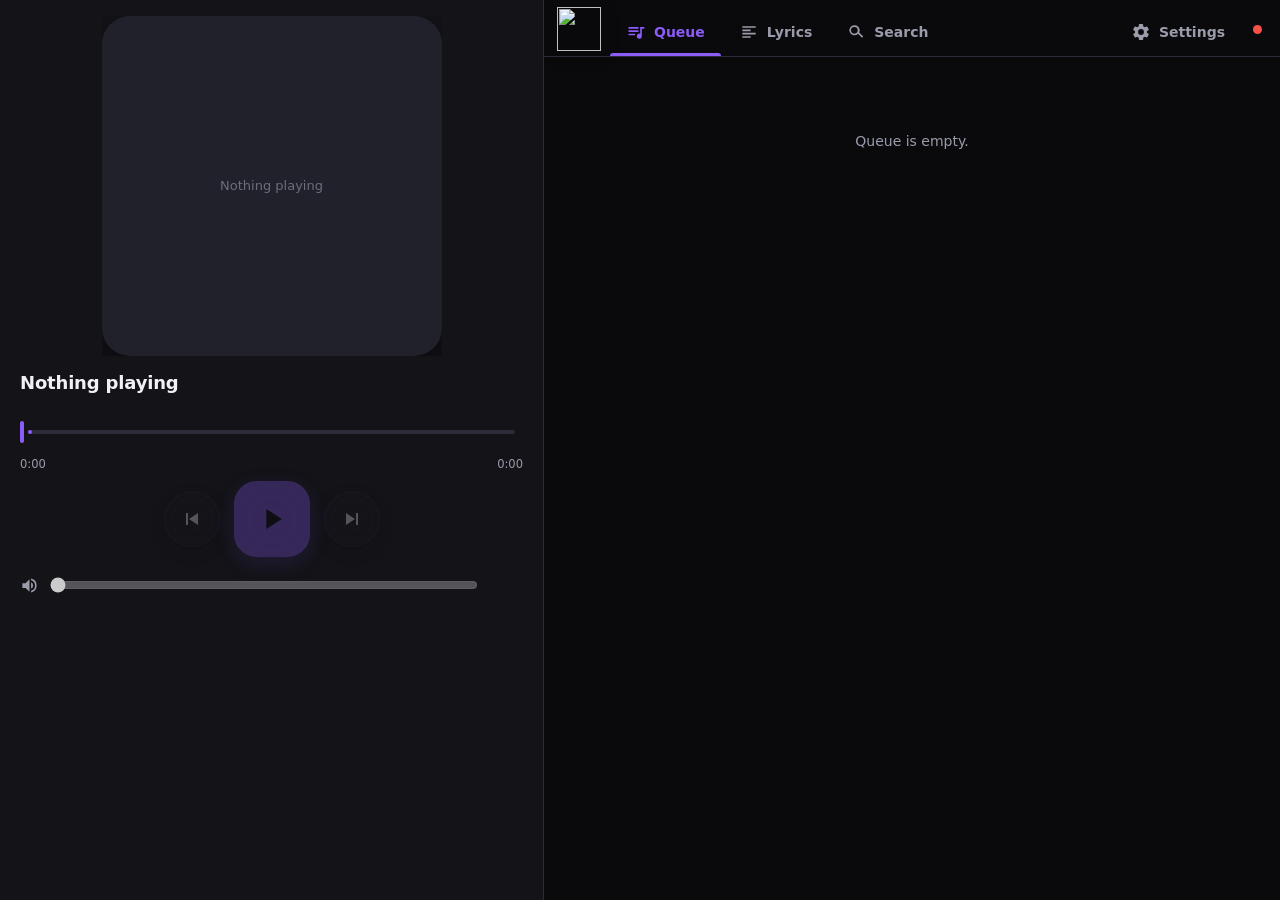
==== commit db9e7427: "Web app laid out like the Android app; desktop window in Material You; phone Sound & outputs; popup " ====
--- a/starcast/static/index.html
+++ b/starcast/static/index.html
@@ -880,6 +880,94 @@
     .artwrap { width:min(100%, clamp(150px, calc(100vh - 560px), 360px)); }
     .np { padding-top:16px; }
   }
+
+  /* ---------- Settings as a list of categories (as in the Android app) ---------- */
+  .offcat { display:none !important; }
+  .setsec h3.samecat { display:none; }
+  .setgroup { max-width:600px; margin-bottom:22px; }
+  .setgroup h3 { font-size:12.5px; font-weight:700; color:var(--accent); letter-spacing:.04em; margin:0 0 8px 6px; }
+  .setcard { background:var(--card); border-radius:var(--r-lg); overflow:hidden; }
+  .setcat { display:flex; align-items:center; gap:16px; width:100%; padding:14px 16px; border:0; background:none; text-align:left;
+            color:var(--text); transition:background .15s; }
+  .setcat + .setcat { border-top:1px solid color-mix(in srgb, var(--line) 60%, transparent); }
+  .setcat:hover { background:color-mix(in srgb, var(--text) 5%, transparent); }
+  .setcat:active { background:color-mix(in srgb, var(--text) 8%, transparent); }
+  .setcat .ic { width:40px; height:40px; flex:none; border-radius:50%; display:flex; align-items:center; justify-content:center;
+                background:color-mix(in srgb, var(--accent) 20%, transparent); color:var(--accent); }
+  .setcat .ic svg { width:21px; height:21px; fill:currentColor; }
+  .setcat .tx { flex:1; min-width:0; display:flex; flex-direction:column; }
+  .setcat .k { font-weight:620; font-size:15px; }
+  .setcat .d { font-size:12.5px; color:var(--dim); margin-top:2px; overflow:hidden; text-overflow:ellipsis; white-space:nowrap; }
+  .setcat .chev { width:18px; height:18px; fill:var(--dim2); flex:none; }
+
+  /* ---------- the Android app's layout (Playing / Search / Settings) ---------- */
+  .navbtn[hidden] { display:none !important; }
+  #qpane { display:none; }
+  /* Search's tabs: what used to be Home, Library and Favorites */
+  .stabs { display:flex; gap:4px; margin:-6px 0 16px; border-bottom:1px solid var(--line); overflow-x:auto; scrollbar-width:none; }
+  .stabs::-webkit-scrollbar { display:none; }
+  .stab { flex:none; border:0; background:none; color:var(--dim); font-weight:620; font-size:14px; padding:10px 14px 11px;
+          position:relative; border-radius:var(--r-sm) var(--r-sm) 0 0; transition:color .15s; }
+  .stab:hover { color:var(--text); }
+  .stab.on { color:var(--accent); }
+  .stab.on::after { content:''; position:absolute; left:12px; right:12px; bottom:-1px; height:3px; border-radius:3px 3px 0 0; background:var(--accent); }
+
+  /* wide: the player on the left, tabs beside it */
+  @media (min-width:1101px), (min-width:820px) and (min-height:600px) and (orientation:landscape) {
+    #app { grid-template-columns:minmax(340px, .85fr) minmax(0, 1.15fr); grid-template-rows:auto minmax(0, 1fr);
+           grid-template-areas:"rail nav" "rail main"; }
+    #rail { border-left:0; border-right:1px solid var(--line); }
+    #rail .railhead { display:none; }
+    #nav { flex-direction:row; align-items:center; gap:2px; padding:10px 18px 0; border-right:0; border-bottom:1px solid var(--line);
+           background:transparent; }
+    #nav .brand { width:34px; height:34px; margin:0 12px 8px 0; }
+    #nav .dot { margin:0 0 8px 10px; }
+    .navbtn { width:auto; height:46px; flex-direction:row; gap:8px; padding:0 16px 2px; font-size:14px; font-weight:640;
+              border-radius:var(--r-sm) var(--r-sm) 0 0; }
+    .navbtn svg { width:20px; height:20px; }
+    .navbtn.sel { color:var(--accent); background:none; border:0; box-shadow:none; backdrop-filter:none; }
+    .navbtn.sel svg { filter:none; }
+    .navbtn:hover { color:var(--text); }
+    .navbtn[data-view="playing"] { display:none; }
+    #navpill { height:3px !important; border-radius:3px 3px 0 0 !important; background:var(--accent) !important; border:0 !important;
+               box-shadow:none !important; }
+    #qpane { grid-area:main; flex-direction:column; min-height:0; overflow:hidden; padding:12px 14px 0; }
+    #app.v-queue #main, #app.v-lyrics #main { display:none; }
+    #app.v-queue #qpane, #app.v-lyrics #qpane { display:flex; }
+    #qpane .railbody { flex:1; min-height:0; overflow-y:auto; }
+    #qpane #lyricsbody { flex:1; }
+  }
+
+  /* phones: Playing, Search and Settings along the bottom (a bar, or a floating pill), the player as a page of its own */
+  @media (max-width:819px), (max-width:1100px) and (max-height:599px), (max-width:1100px) and (orientation:portrait) {
+    .navbtn[data-view="queue"], .navbtn[data-view="lyrics"] { display:none !important; }
+    /* the bar (Material's navigation bar): every page named, the chosen one's icon on a small pill */
+    html:not([data-nav="pill"]) #nav { height:auto; padding:8px 0 calc(10px + var(--sa-bottom, env(safe-area-inset-bottom)));
+      background:color-mix(in srgb, var(--card) 96%, var(--bg)); border-top:0; }
+    html:not([data-nav="pill"]) .navbtn { height:60px; gap:4px; font-size:12px; font-weight:620; background:none; border:0; box-shadow:none; }
+    html:not([data-nav="pill"]) .navbtn svg { width:60px; height:32px; padding:4px 18px; border-radius:16px; box-sizing:border-box;
+      transition:background-color .2s; }
+    html:not([data-nav="pill"]) .navbtn.sel { color:var(--text); background:none; border:0; box-shadow:none; backdrop-filter:none; }
+    html:not([data-nav="pill"]) .navbtn.sel svg { background:color-mix(in srgb, var(--accent) 26%, transparent); filter:none; }
+    html:not([data-nav="pill"]) #navpill { display:none; }
+    /* the floating pill: only the chosen page shows its name */
+    html[data-nav="pill"] #nav { left:50%; right:auto; transform:translateX(-50%); bottom:calc(12px + var(--sa-bottom, env(safe-area-inset-bottom)));
+           width:auto; max-width:calc(100% - 32px); justify-content:center; gap:2px; padding:6px; border:0; border-radius:999px;
+           background:color-mix(in srgb, var(--card2) 96%, transparent); backdrop-filter:blur(14px);
+           box-shadow:0 10px 30px rgba(0,0,0,.45), 0 0 0 1px color-mix(in srgb, var(--text) 6%, transparent); }
+    html[data-nav="pill"] .navbtn { flex:none; width:auto; height:48px; flex-direction:row; gap:8px; padding:0 15px; border-radius:999px;
+           font-size:13.5px; min-width:0; overflow:visible; }
+    html[data-nav="pill"] .navbtn span { display:none; }
+    html[data-nav="pill"] .navbtn.sel span { display:inline; }
+    html[data-nav="pill"] .navbtn.sel { color:var(--text); background:none; border:0; box-shadow:none; backdrop-filter:none; flex:none; }
+    html[data-nav="pill"] #navpill { border-radius:999px !important; background:color-mix(in srgb, var(--accent) 26%, var(--card2)) !important;
+           border:0 !important; box-shadow:none !important; }
+    #app.v-playing #rail { z-index:40; padding-bottom:calc(92px + var(--sa-bottom, env(safe-area-inset-bottom))); }
+    #app.v-playing #rail .np { padding-top:calc(18px + env(safe-area-inset-top)); }
+    body.v-playing #miniplayer { display:none !important; }
+    #app.v-playing .raildrag { display:none; }
+    body.v-playing #topbarhost { display:none; }
+  }
 </style>
 </head>
 <body>
@@ -888,16 +976,17 @@
   <nav id="nav">
     <div id="navpill"></div>
     <div class="brand"><img src="/icon.svg" alt=""></div>
-    <button class="navbtn sel" data-view="home"><svg viewBox="0 0 24 24"><path d="M12 3l9 8h-3v9h-4v-6h-4v6H6v-9H3z"/></svg>Home</button>
-    <button class="navbtn" data-view="search"><svg viewBox="0 0 24 24"><path d="M10 4a6 6 0 104.47 10.03l4.75 4.75 1.41-1.41-4.75-4.75A6 6 0 0010 4zm0 2a4 4 0 110 8 4 4 0 010-8z"/></svg>Search</button>
-    <button class="navbtn" data-view="playlists"><svg viewBox="0 0 24 24"><path d="M4 6h16v2H4zm0 5h16v2H4zm0 5h10v2H4zm12 .5a2.5 2.5 0 105 0 2.5 2.5 0 00-5 0z"/></svg>Library</button>
-    <button class="navbtn mixbtn" data-view="mixer"><svg viewBox="0 0 24 24"><path d="M7 3v6H5v6h2v6h2v-6h2V9H9V3zm8 0v3h-2v6h2v9h2v-9h2V6h-2V3z"/></svg>Mixer</button>
+    <button class="navbtn sel" data-view="playing"><svg viewBox="0 0 24 24"><path d="M12 2a10 10 0 100 20 10 10 0 000-20zm-2 14.5v-9l6 4.5z"/></svg><span>Playing</span></button>
+    <button class="navbtn" data-view="queue"><svg viewBox="0 0 24 24"><path d="M15 6H3v2h12zm0 4H3v2h12zM3 16h8v-2H3zM17 6v8.18A3 3 0 1019 17V8h3V6z"/></svg><span>Queue</span></button>
+    <button class="navbtn" data-view="lyrics" id="nav-lyrics"><svg viewBox="0 0 24 24"><path d="M4 5h16v2H4zm0 4h10v2H4zm0 4h16v2H4zm0 4h10v2H4z"/></svg><span>Lyrics</span></button>
+    <button class="navbtn" data-view="search"><svg viewBox="0 0 24 24"><path d="M10 4a6 6 0 104.47 10.03l4.75 4.75 1.41-1.41-4.75-4.75A6 6 0 0010 4zm0 2a4 4 0 110 8 4 4 0 010-8z"/></svg><span>Search</span></button>
     <div class="spacer"></div>
-    <button class="navbtn" data-view="settings"><svg viewBox="0 0 24 24"><path d="M19.14 12.94a7.6 7.6 0 000-1.88l2.03-1.58a.5.5 0 00.12-.64l-1.92-3.32a.5.5 0 00-.6-.22l-2.39.96a7 7 0 00-1.62-.94l-.36-2.54a.5.5 0 00-.5-.42h-3.84a.5.5 0 00-.5.42l-.36 2.54c-.58.24-1.12.56-1.62.94l-2.39-.96a.5.5 0 00-.6.22L2.7 8.84a.5.5 0 00.12.64l2.03 1.58a7.6 7.6 0 000 1.88L2.82 14.5a.5.5 0 00-.12.64l1.92 3.32c.14.24.42.32.6.22l2.39-.96c.5.38 1.04.7 1.62.94l.36 2.54c.04.24.25.42.5.42h3.84c.25 0 .46-.18.5-.42l.36-2.54c.58-.24 1.12-.56 1.62-.94l2.39.96c.18.08.46 0 .6-.22l1.92-3.32a.5.5 0 00-.12-.64l-2.03-1.58zM12 15.5a3.5 3.5 0 110-7 3.5 3.5 0 010 7z"/></svg>Settings</button>
+    <button class="navbtn" data-view="settings"><svg viewBox="0 0 24 24"><path d="M19.14 12.94a7.6 7.6 0 000-1.88l2.03-1.58a.5.5 0 00.12-.64l-1.92-3.32a.5.5 0 00-.6-.22l-2.39.96a7 7 0 00-1.62-.94l-.36-2.54a.5.5 0 00-.5-.42h-3.84a.5.5 0 00-.5.42l-.36 2.54c-.58.24-1.12.56-1.62.94l-2.39-.96a.5.5 0 00-.6.22L2.7 8.84a.5.5 0 00.12.64l2.03 1.58a7.6 7.6 0 000 1.88L2.82 14.5a.5.5 0 00-.12.64l1.92 3.32c.14.24.42.32.6.22l2.39-.96c.5.38 1.04.7 1.62.94l.36 2.54c.04.24.25.42.5.42h3.84c.25 0 .46-.18.5-.42l.36-2.54c.58-.24 1.12-.56 1.62-.94l2.39.96c.18.08.46 0 .6-.22l1.92-3.32a.5.5 0 00-.12-.64l-2.03-1.58zM12 15.5a3.5 3.5 0 110-7 3.5 3.5 0 010 7z"/></svg><span>Settings</span></button>
     <div id="ndot" class="dot"></div>
   </nav>
 
   <main id="main"></main>
+  <section id="qpane" aria-label="Queue and lyrics"></section>
 
   <aside id="rail">
     <button class="railclose" id="railclose" title="Close"><svg viewBox="0 0 24 24"><path d="M7 10l5 5 5-5z"/></svg></button>
@@ -937,7 +1026,7 @@
         <span class="p" id="mvolpct"></span>
       </div>
     </div>
-    <div class="railhead"><button class="rtab on" data-rt="queue">Up Next</button><button class="rtab" data-rt="lyrics" id="rt-lyrics" style="display:none">Lyrics</button><span class="c" id="qcount"></span></div>
+    <div class="railhead"><button class="rtab on" data-rt="queue">Up next</button><button class="rtab" data-rt="lyrics" id="rt-lyrics" style="display:none">Lyrics</button><span class="c" id="qcount"></span></div>
     <div class="qmodes" id="qmodes" style="display:none">
       <button class="qm" id="qm-shuffle" title="Shuffle (double-tap to reshuffle)"><svg viewBox="0 0 24 24"><path d="M10.6 9.2L5.4 4 4 5.4l5.2 5.2 1.4-1.4zM14.5 4l2.0 2-12.5 12.5 1.4 1.4L17.9 7.4l2.1 2.1V4h-5.5zm.4 9.8l-1.4 1.4 3.3 3.3-2.1 2.1H20v-5.5l-2.0 2-3.1-3.3z"/></svg><span>Shuffle</span></button>
       <button class="qm" id="qm-repeat" title="Loop"><svg viewBox="0 0 24 24"><path d="M7 7h10v3l4-4-4-4v3H5v6h2V7zm10 10H7v-3l-4 4 4 4v-3h12v-6h-2v4z"/></svg><span id="qm-repeat-l">Loop off</span></button>
@@ -1490,7 +1579,9 @@
   if (!sel) { pill.style.opacity = '0'; return; }
   pill.style.width = sel.offsetWidth + 'px';
   pill.style.height = sel.offsetHeight + 'px';
-  pill.style.transform = 'translate(' + sel.offsetLeft + 'px,' + sel.offsetTop + 'px)';
+  // wide screens: an underline under the tab (its height is fixed by CSS); phones: the capsule behind it
+  const y = isWide() ? sel.offsetTop + sel.offsetHeight - 3 : sel.offsetTop;
+  pill.style.transform = 'translate(' + sel.offsetLeft + 'px,' + y + 'px)';
   pill.style.opacity = '1';
 }
 // Re-measure whenever the bar or a button changes size (a label appearing, fonts loading late, the phone turning).
@@ -1509,14 +1600,34 @@
   lastOrient = o;
 });
 
-// The five tabs; every other view (a playlist, an artist, the theme picker...) belongs to the tab it was opened from.
+// The tabs, as in the Android app: Playing, Search and Settings on phones; on wide screens the player stays in view on the
+// left and Queue, Lyrics, Search and Settings are tabs beside it. Every other view (a playlist, an artist, the mixer, the
+// theme picker...) belongs to the tab it was opened from.
 let onDetailRenamed = null;   // set by the open playlist page, so a rename shows there at once
-const TOP_VIEWS = new Set(['home', 'search', 'playlists', 'mixer', 'settings']);
-let topView = 'home';
+const TOP_VIEWS = new Set(['playing', 'queue', 'lyrics', 'search', 'settings']);
+const PLAYER_VIEWS = new Set(['playing', 'queue', 'lyrics']);
+// Search's own tabs (what used to be Home, Library and Favorites)
+const SEARCH_TABS = [['search', 'Search'], ['home', 'For you'], ['playlists', 'Library'], ['favorites', 'Favorites']];
+const SEARCH_VIEWS = new Set(SEARCH_TABS.map(t => t[0]));
+let topView = 'playing';
+function topOf(v) {
+  if (TOP_VIEWS.has(v)) return v;
+  if (v === 'theme' || v === 'mixer' || v.startsWith('set:')) return 'settings';
+  return 'search';
+}
 function setView(v, push = true) {
-  if (!viewAllowed(v)) v = 'home';   // a page of a part that is switched off (also when Back leads to one)
+  // the phone shows the queue and lyrics on its Playing page; wide screens always show the player, so they have no Playing tab
+  if (isWide() && v === 'playing') v = railMode === 'lyrics' ? 'lyrics' : 'queue';
+  if (!isWide() && (v === 'queue' || v === 'lyrics')) { setRailMode(v === 'lyrics' ? 'lyrics' : 'queue'); v = 'playing'; }
+  if (!viewAllowed(v)) v = isWide() ? 'queue' : 'playing';   // a page of a part that is switched off (also when Back leads to one)
   view = v;
-  if (TOP_VIEWS.has(v)) topView = v; else if (v === 'theme') topView = 'settings';
+  topView = topOf(v);
+  const app = $('#app');
+  // (on the body too: the mini player and the phone's page header sit outside #app)
+  for (const k of PLAYER_VIEWS) { app.classList.toggle('v-' + k, v === k); document.body.classList.toggle('v-' + k, v === k); }
+  if (v === 'queue' || v === 'lyrics') setRailMode(v);
+  // on phones the player is the Playing page itself
+  if (!isWide()) app.classList.toggle('railopen', v === 'playing');
   document.querySelectorAll('.navbtn').forEach(b => b.classList.toggle('sel', b.dataset.view === topView));
   moveNavPill();
   const m = $('#main'); m.classList.remove('viewin'); void m.offsetWidth; m.classList.add('viewin');
@@ -1533,13 +1644,37 @@
 }
 // Hardware / browser back → restore the previous view without pushing a new entry.
 window.addEventListener('popstate', e => {
-  if ($('#app').classList.contains('railopen')) { closeNowPlaying(); return; }
   const st = e.state || { view: 'home' };
   if (st.view === 'detail' && st.detail) detailStack = st.detail;
   if ($('#cpwrap').classList.contains('show')) $('#cpwrap').classList.remove('show');
   if ($('#sheet').classList.contains('show')) closeSheet();
   setView(st.view || 'home', false);
 });
+// Wide screens show the queue and lyrics in the pane beside the player (its Queue and Lyrics tabs); phones under the player.
+let panesWide = null;
+function placePanes() {
+  const wide = isWide();
+  if (wide === panesWide) return;
+  panesWide = wide;
+  const nodes = ['#qmodes', '#railbody', '#lyricsbody'].map(s => $(s));
+  if (wide) { $('#qpane').append(...nodes); $('#app').classList.remove('railopen'); }
+  else $('#rail .railhead').after(...nodes);
+  if (view) setView(view, false);       // the same place, in this layout's terms
+  requestAnimationFrame(() => requestAnimationFrame(moveNavPill));   // the tabs moved: once laid out, the marker follows
+}
+try { WIDE_MQ.addEventListener('change', placePanes); } catch (e) {}
+// The tabs at the top of Search.
+function searchTabs() {
+  const bar = el('div', 'stabs');
+  bar.setAttribute('role', 'tablist');
+  for (const [v, label] of SEARCH_TABS) {
+    const b = el('button', 'stab' + (view === v ? ' on' : ''));
+    b.textContent = label; b.setAttribute('role', 'tab'); b.setAttribute('aria-selected', String(view === v));
+    b.addEventListener('click', () => { if (view !== v) setView(v); });
+    bar.appendChild(b);
+  }
+  return bar;
+}
 
 // On phones the page header lives in a body-level fixed host (see CSS) — move it there
 // after each render so no ancestor can offset or clip it.
@@ -1551,13 +1686,14 @@
 }
 function render() {
   const m = $('#main');
+  if (PLAYER_VIEWS.has(view)) { m.innerHTML = ''; $('#topbarhost').replaceChildren(); return; }   // the player (and its panes) show instead
   if (view === 'home') return renderHome(m);
   if (view === 'search') return renderSearch(m);
   if (view === 'playlists') return renderPlaylists(m);
   if (view === 'favorites') return renderFavorites(m);
   if (view === 'detail') return renderDetail(m, detailStack);
   if (view === 'mixer') return renderMixerPage(m);
-  if (view === 'settings') return renderSettings(m);
+  if (view === 'settings' || view.startsWith('set:')) return renderSettings(m);
   if (view === 'theme') return renderThemes(m);
 }
 
@@ -1566,7 +1702,7 @@
   const bar = el('div', 'topbar');
   // A back arrow on pages inside a tab: the Android back button does the same, but an iPhone home-screen app
   // and a desktop window have none.
-  if (!TOP_VIEWS.has(view)) {
+  if (!TOP_VIEWS.has(view) && !SEARCH_VIEWS.has(view)) {
     const back = el('button', 'backbtn'); back.title = 'Back'; back.setAttribute('aria-label', 'Back');
     back.innerHTML = '<svg viewBox="0 0 24 24"><path d="M20 11H7.8l5.6-5.6L12 4l-8 8 8 8 1.4-1.4L7.8 13H20z"/></svg>';
     back.addEventListener('click', () => {
@@ -1869,7 +2005,7 @@
 
 async function renderHome(m) {
   m.innerHTML = '';
-  const bar = topbar('Home');
+  const bar = topbar('Search', true);
   const editing = $('#app').classList.contains('editwidgets');
   const editBtn = el('button', 'editbtn' + (editing ? ' on' : '')); editBtn.title = editing ? 'Done' : 'Edit layout';
   editBtn.innerHTML = editing
@@ -1984,7 +2120,7 @@
 }
 
 async function renderSearch(m) {
-  m.innerHTML = ''; m.appendChild(topbar('Search', true));
+  m.innerHTML = ''; m.appendChild(topbar('Search', true)); m.appendChild(searchTabs());
   const res = el('div', 'list'); res.id = 'searchres'; m.appendChild(res);
   setTimeout(() => $('#searchbox')?.focus(), 30);
   recentBlock(res);
@@ -2004,7 +2140,7 @@
 }
 
 function renderFavorites(m) {
-  m.innerHTML = ''; m.appendChild(topbar('Favorites'));
+  m.innerHTML = ''; m.appendChild(topbar('Search', true)); m.appendChild(searchTabs());
   const pins = favList();
   if (!pins.length) { m.appendChild(emptyMsg('Nothing here yet — tap ☆ on a song or playlist to save it.')); return; }
 
@@ -2054,7 +2190,9 @@
   return bar;
 }
 async function doSearch(q) {
-  if (!q) return; const res = $('#searchres'); if (!res) return;
+  if (!q) return;
+  if (view !== 'search') setView('search');     // typed on another of Search's tabs
+  const res = $('#searchres'); if (!res) return;
   const box = $('#searchbox'); if (box && box.value.trim() !== q) box.value = q;
   const seq = ++searchSeq, filter = searchFilter;
   res.innerHTML = ''; res.appendChild(filterBar(q));
@@ -2095,7 +2233,7 @@
 }
 
 async function renderPlaylists(m) {
-  m.innerHTML = ''; m.appendChild(topbar('Library'));
+  m.innerHTML = ''; m.appendChild(topbar('Search', true)); m.appendChild(searchTabs());
   const mkRow = el('div', 'acts'); mkRow.style.padding = '0 4px 12px';
   const mkBtn = el('button', 'pill ghost');
   mkBtn.innerHTML = '<svg viewBox="0 0 24 24"><path d="M11 5h2v6h6v2h-6v6h-2v-6H5v-2h6z"/></svg>New playlist';
@@ -2209,7 +2347,7 @@
   paint();
 }
 
-function renderMixerPage(m) { m.innerHTML = ''; m.appendChild(topbar('Mixer'));
+function renderMixerPage(m) { m.innerHTML = ''; m.appendChild(topbar('Sound & outputs'));
   const c = el('div'); c.style.maxWidth = '520px'; c.id = 'mixerpage'; m.appendChild(c); paintMixer(c); }
 
 function renderSettings(m) {
@@ -2762,10 +2900,9 @@
   }
 }
 function openNowPlaying() {
-  const app = $('#app'); if (app.classList.contains('railopen')) return;
-  if (isWide()) { app.classList.add('railopen'); }
-  else morphRail(true);
-  history.pushState({ railopen:true }, '');
+  if (isWide()) { setView(railMode === 'lyrics' ? 'lyrics' : 'queue'); return; }
+  if (!$('#app').classList.contains('railopen')) morphRail(true);   // grows out of the card
+  setView('playing');
 }
 function closeNowPlaying() {
   const app = $('#app'); if (!app.classList.contains('railopen')) return;
@@ -2885,7 +3022,7 @@
       const p = Math.max(0, Math.min(1, -_dy / (H() * .35)));
       clear(); restoreText(); revealing = false;
       if (p > .26) {                                      // release while moving up = lock it open
-        settleRailOpen(); history.pushState({ railopen:true }, '');
+        settleRailOpen(); setView('playing');
         clearChip();                                      // CSS keeps the chip hidden while open
       } else { morphRail(false); clearChip(); }
       return;
@@ -3116,6 +3253,7 @@
 function lyricsTrackChanged() {
   const caps = mixerState && mixerState.capabilities;
   $('#rt-lyrics').style.display = (caps && caps.lyrics) ? '' : 'none';
+  $('#nav-lyrics').hidden = !(caps && caps.lyrics);
   if (railMode === 'queue' && !partOn('remote')) syncRail();   // the remote went off before the capabilities came in
   if (railMode === 'lyrics' && lyricsKey() !== lyr.key) loadLyrics(false);
 }
@@ -3657,7 +3795,7 @@
       else if (wasConnected === false && ok) toast('Reconnected');
       // Settings shows connection state, so refresh it live rather than making the user
       // navigate away and back to see the change.
-      if (wasConnected !== null && (wasConnected !== ok || wasYtm !== lastYtm) && view === 'settings') render();
+      if (wasConnected !== null && (wasConnected !== ok || wasYtm !== lastYtm) && (view === 'settings' || view === 'set:status')) render();
       wasConnected = ok; wasYtm = lastYtm;
     }
   }
@@ -3729,7 +3867,7 @@
   }
 });
 
-setView('home'); setRailTab('queue'); pollMusic(); pollMixer(); favPull();
+placePanes(); setView(view === 'settings' ? 'settings' : (isWide() ? 'queue' : 'playing')); setRailTab('queue'); pollMusic(); pollMixer(); favPull();
 setInterval(favPull, 20000);   // keep favourites in step across devices
 setTimeout(moveNavPill, 80);   // once layout settles, park the pill on the active tab
 </script>
@@ -3768,17 +3906,6 @@
 .seek #seek::-webkit-slider-thumb { -webkit-appearance:none; width:4px; height:22px; border-radius:2px; background:var(--accent); margin-top:7px; }
 .seek #seek::-moz-range-thumb { width:4px; height:22px; border:0; border-radius:2px; background:var(--accent); }
 .times { margin-top:0; }
-/* floating pill navigation (phone layout) as an option */
-@media (max-width:819px), (max-width:1100px) and (max-height:599px), (max-width:1100px) and (orientation:portrait) {
-  html[data-nav="pill"] #nav { left:16px; right:16px; bottom:calc(10px + var(--sa-bottom, env(safe-area-inset-bottom))); border-radius:var(--r-full);
-    border:1px solid var(--line); background:color-mix(in srgb, var(--panel) 94%, transparent); box-shadow:0 10px 28px rgba(0,0,0,.45);
-    padding:6px 8px; backdrop-filter:blur(10px); justify-content:space-around; }
-  html[data-nav="pill"] .navbtn { height:48px; border-radius:var(--r-full); flex-direction:row; gap:8px; font-size:0; flex:1 1 0; min-width:40px;
-    padding:0 6px; white-space:nowrap; overflow:hidden; }
-  html[data-nav="pill"] .navbtn.sel { font-size:12.5px; flex:0 1 auto; padding:0 16px; }
-  html[data-nav="pill"] .navbtn svg { width:23px; height:23px; flex:none; }
-  @media (max-width:340px) { html[data-nav="pill"] .navbtn.sel { font-size:0; gap:0; padding:0 12px; } }
-}
 /* little extras */
 #nav .brand { background:none; box-shadow:none; overflow:visible; }
 #nav .brand::after { display:none; }
@@ -4030,9 +4157,11 @@
     const ver = el('div', 'setrow'); ver.innerHTML = '<div><div class="k">YTM Starcast</div><div class="d">Checking for updates…</div></div>';
     ab.appendChild(ver); m.appendChild(ab);
     fetch('/api/update', { cache: 'no-store' }).then(r => r.json()).then(u => {
-      if (view !== 'settings') return;
-      const pretty = (v) => { const x = String(v || '').replace(/^v/, '').match(/^(\d+\.\d+\.\d+)(?:-?(?:alpha\.?|a)(\d+))?/);
-        return x ? x[1] + (x[2] ? ' alpha ' + x[2] : '') : String(v || ''); };
+      if (view !== 'settings' && !view.startsWith('set:')) return;
+      // "v0.2.1-alpha" -> "0.2.1 alpha"; older names ("0.2.0-alpha.10", "0.2.0a10") keep their number
+      const pretty = (v) => { const x = String(v || '').replace(/^v/, '').match(/^(\d+\.\d+\.\d+)(?:[-._]?(alpha|beta|rc|a|b)(?:[-._]?(\d+))?)?$/i);
+        const stage = x && x[2] ? ({ a:'alpha', b:'beta' }[x[2].toLowerCase()] || x[2].toLowerCase()) : '';
+        return x ? x[1] + (stage ? ' ' + stage + (x[3] ? ' ' + x[3] : '') : '') : String(v || ''); };
       ver.querySelector('.k').textContent = 'YTM Starcast ' + pretty(u.current);
       ver.querySelector('.d').textContent = u.error ? "Couldn't check for updates right now."
         : u.available ? pretty(u.latest) + ' is out. Update it on the computer (ytm-starcast --update, or the YTM Starcast window).'
@@ -4049,6 +4178,92 @@
   // set the view for an already-open artist/settings page
   if (view === 'settings' || view === 'artist') render();
 })();
+
+// Settings as in the Android app: a list of categories, each a page of its own (views "set:<key>"). The sections
+// themselves are built as before; a category's page keeps its own and leaves the others out.
+(() => {
+  const I = (d) => '<svg viewBox="0 0 24 24"><path d="' + d + '"/></svg>';
+  const ICON = {
+    sound: I('M3 17v2h6v-2H3zM3 5v2h10V5H3zm10 16v-2h8v-2h-8v-2h-2v6h2zM7 9v2H3v2h4v2h2V9H7zm14 4v-2H11v2h10zm-6-4h2V7h4V5h-4V3h-2v6z'),
+    playback: I('M12 2a10 10 0 100 20 10 10 0 000-20zm-2 14.5v-9l6 4.5z'),
+    appearance: I('M12 3a9 9 0 000 18c.83 0 1.5-.67 1.5-1.5 0-.39-.15-.74-.39-1.01a1.5 1.5 0 011.13-2.49H16a5 5 0 005-5c0-4.42-4.03-8-9-8zm-5.5 9a1.5 1.5 0 110-3 1.5 1.5 0 010 3zm3-4a1.5 1.5 0 110-3 1.5 1.5 0 010 3zm5 0a1.5 1.5 0 110-3 1.5 1.5 0 010 3zm3 4a1.5 1.5 0 110-3 1.5 1.5 0 010 3z'),
+    parts: I('M13 3h-2v10h2V3zm4.83 2.17l-1.42 1.42A6.92 6.92 0 0119 12a7 7 0 11-11.42-5.42L6.17 5.17A8.93 8.93 0 003 12a9 9 0 0018 0c0-2.74-1.23-5.18-3.17-6.83z'),
+    extension: I('M20.5 11H19V7a2 2 0 00-2-2h-4V3.5a2.5 2.5 0 00-5 0V5H4a2 2 0 00-2 2v3.8h1.5a2.7 2.7 0 010 5.4H2V20a2 2 0 002 2h3.8v-1.5a2.7 2.7 0 015.4 0V22H17a2 2 0 002-2v-4h1.5a2.5 2.5 0 000-5z'),
+    devices: I('M3 11h8V3H3v8zm2-6h4v4H5V5zm8-2v8h8V3h-8zm6 6h-4V5h4v4zM3 21h8v-8H3v8zm2-6h4v4H5v-4zm13-2h-2v3h-3v2h3v3h2v-3h3v-2h-3z'),
+    discord: I('M20 2H4a2 2 0 00-2 2v18l4-4h14a2 2 0 002-2V4a2 2 0 00-2-2z'),
+    status: I('M19 3H5a2 2 0 00-2 2v14a2 2 0 002 2h14a2 2 0 002-2V5a2 2 0 00-2-2zM9 17H7v-7h2v7zm4 0h-2V7h2v10zm4 0h-2v-4h2v4z'),
+    about: I('M11 7h2v2h-2zm0 4h2v6h-2zm1-9a10 10 0 100 20 10 10 0 000-20zm0 18a8 8 0 110-16 8 8 0 010 16z'),
+  };
+  // [key, title, the sections it holds (titles; a RegExp for one whose name varies) or the view it opens]
+  const GROUPS = [
+    ['Listening', [['sound', 'Sound & outputs', 'mixer'], ['playback', 'Playback', ['Playback', 'Other players', /engine$/]]]],
+    ['Look & feel', [['appearance', 'Appearance', ['Appearance', 'Effects', 'Interface', 'Display']]]],
+    ['Connections', [['parts', 'Parts', ['Parts']], ['extension', 'Browser extension', ['Browser extension']],
+      ['devices', 'Open on another device', ['Open on another device']], ['discord', 'Discord status', ['Discord status']]]],
+    ['More', [['status', 'Status', ['Status', 'Cue app']], ['about', 'About', ['About']]]],
+  ];
+  const CATS = GROUPS.flatMap(g => g[1]);
+  const holds = (cat, title) => Array.isArray(cat[2]) && cat[2].some(x => x instanceof RegExp ? x.test(title) : x === title);
+  const summary = (key) => {
+    const st = mixerState || {}, v = st.volume || {}, x = st.extension || {}, p = st.parts || {};
+    switch (key) {
+      case 'sound': return v.available ? v.percent + '%' + (v.muted ? ' (muted)' : '') + (v.device ? ' · ' + v.device : '') : "The computer's volume, outputs and equalizer";
+      case 'playback': return 'Seeking, keyboard shortcuts, other players';
+      case 'appearance': {
+        const t = localStorage.getItem('vmr-theme') || 'dark';
+        return ((THEMES.find(x => x[0] === t) || [])[1] || (customThemes().find(c => c.id === t) || {}).name || 'Dark') + ' theme, effects, layout';
+      }
+      case 'parts': { const off = PARTS.filter(([k]) => p[k] === false).map(([, l]) => l); return off.length ? 'Off: ' + off.join(', ') : 'Everything is on'; }
+      case 'extension': return x.connected ? 'Connected' + (x.version ? ' · version ' + x.version : '') : 'Not connected';
+      case 'devices': return 'Addresses and a QR code for your phone';
+      case 'discord': return 'Your music on your Discord profile';
+      case 'status': return lastConnected ? (lastYtm ? 'YouTube Music connected' : 'Connected') : 'Not connected';
+      case 'about': return (st.version ? 'Version ' + st.version : 'Version') + ', updates and the Android app';
+    }
+    return '';
+  };
+  const overview = (m) => {
+    m.innerHTML = ''; m.appendChild(topbar('Settings'));
+    for (const [group, cats] of GROUPS) {
+      const box = el('div', 'setgroup');
+      box.appendChild(Object.assign(el('h3'), { textContent: group }));
+      const card = el('div', 'setcard');
+      for (const c of cats) {
+        if (c[0] === 'sound' && !partOn('audio')) continue;
+        if ((c[0] === 'discord') && !((mixerState && mixerState.capabilities) || {}).discord && !((mixerState && mixerState.capabilities) || {}).beacon) continue;
+        const r = el('button', 'setcat');
+        r.innerHTML = '<span class="ic">' + ICON[c[0]] + '</span><span class="tx"><span class="k"></span><span class="d"></span></span>' +
+          '<svg class="chev" viewBox="0 0 24 24"><path d="M9 6l6 6-6 6z"/></svg>';
+        r.querySelector('.k').textContent = c[1]; r.querySelector('.d').textContent = summary(c[0]);
+        r.addEventListener('click', () => setView(c[2] === 'mixer' ? 'mixer' : 'set:' + c[0]));
+        card.appendChild(r);
+      }
+      box.appendChild(card); m.appendChild(box);
+    }
+  };
+  const full = renderSettings;
+  renderSettings = function (m) {
+    if (!view.startsWith('set:')) return overview(m);
+    const cat = CATS.find(c => c[0] === view.slice(4));
+    const out = full.apply(this, arguments);
+    if (!cat) return out;
+    const h = m.querySelector('.topbar .viewtitle'); if (h) h.textContent = cat[1];
+    // leave out the other categories' sections, including ones added a moment later
+    const sort = () => m.querySelectorAll(':scope > .setsec').forEach(s => {
+      const t = (s.querySelector('h3') || {}).textContent || '';
+      s.classList.toggle('offcat', !holds(cat, t));
+      const h3 = s.querySelector('h3');      // the page is named after its category: a lone section needs no heading
+      if (h3) h3.classList.toggle('samecat', cat[2].length === 1);
+    });
+    sort();
+    const mo = new MutationObserver(sort);
+    mo.observe(m, { childList: true });
+    const stop = () => { if (!view.startsWith('set:') || !m.isConnected) mo.disconnect(); };
+    setTimeout(function chk() { stop(); if (view.startsWith('set:')) setTimeout(chk, 1500); }, 1500);
+    return out;
+  };
+  if (view === 'settings' || view.startsWith('set:')) render();
+})();
 </script>
 </body>
 </html>
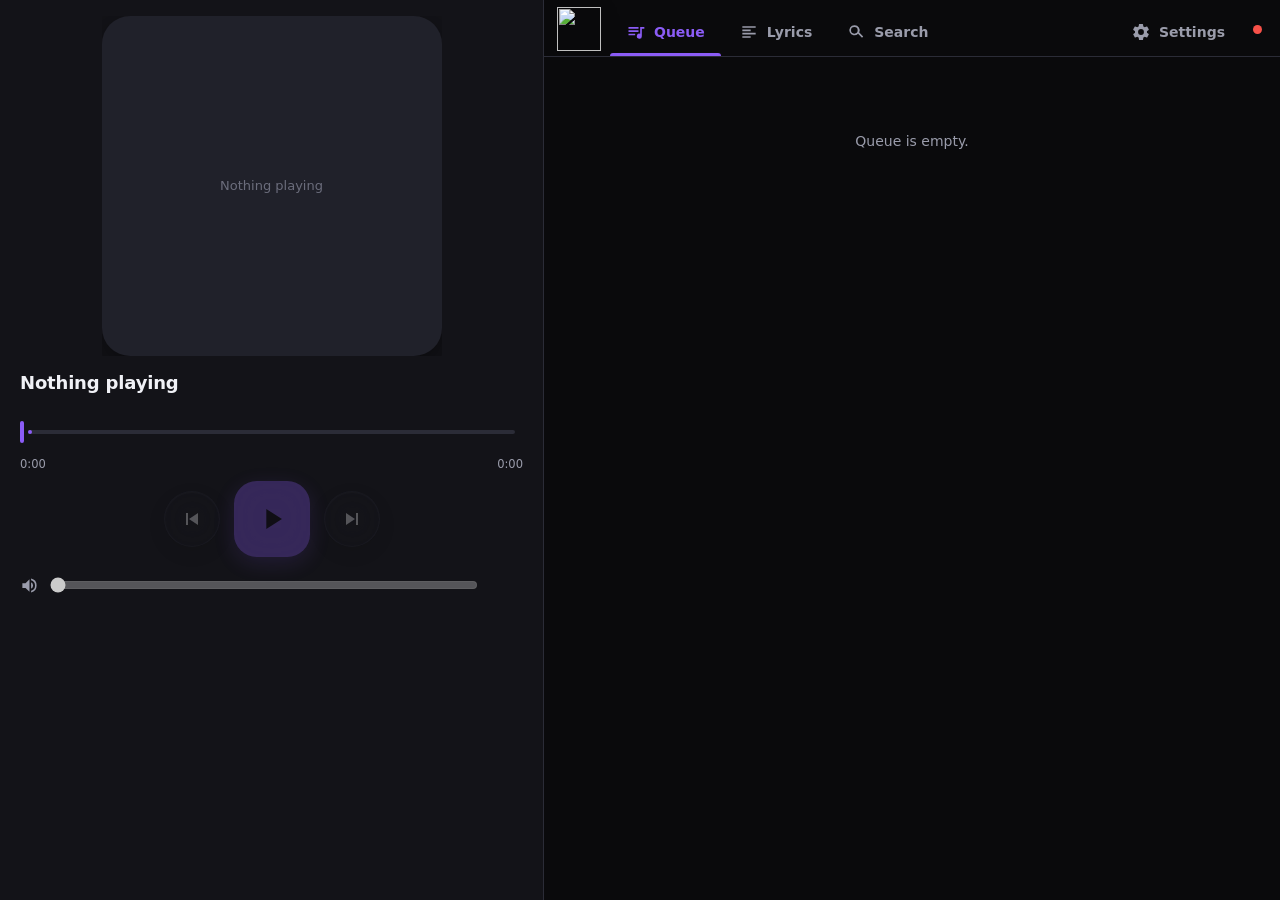
==== commit 16760e43: "Web app at more sizes; desktop window with true rounded shapes - Web app: messages pop up above the " ====
--- a/starcast/static/index.html
+++ b/starcast/static/index.html
@@ -936,9 +936,17 @@
     #app.v-queue #qpane, #app.v-lyrics #qpane { display:flex; }
     #qpane .railbody { flex:1; min-height:0; overflow-y:auto; }
     #qpane #lyricsbody { flex:1; }
+    #nav { min-width:0; overflow:hidden; }
+  }
+  /* a narrower wide screen (a small laptop, or a large display scaling): the tabs drop the logo and draw closer */
+  @media (min-width:820px) and (max-width:1060px) and (min-height:600px) and (orientation:landscape), (min-width:1101px) and (max-width:1060px) {
+    #nav .brand { display:none; }
+    #nav { padding:10px 10px 0; }
+    .navbtn { padding:0 11px 2px; gap:6px; }
   }
 
   /* phones: Playing, Search and Settings along the bottom (a bar, or a floating pill), the player as a page of its own */
+  @media (max-width:380px) { h2.viewtitle { font-size:22px; } }
   @media (max-width:819px), (max-width:1100px) and (max-height:599px), (max-width:1100px) and (orientation:portrait) {
     .navbtn[data-view="queue"], .navbtn[data-view="lyrics"] { display:none !important; }
     /* the bar (Material's navigation bar): every page named, the chosen one's icon on a small pill */
@@ -963,7 +971,16 @@
     html[data-nav="pill"] #navpill { border-radius:999px !important; background:color-mix(in srgb, var(--accent) 26%, var(--card2)) !important;
            border:0 !important; box-shadow:none !important; }
     #app.v-playing #rail { z-index:40; padding-bottom:calc(92px + var(--sa-bottom, env(safe-area-inset-bottom))); }
+    /* messages pop up above the navigation and the mini player, not on top of them */
+    #toast { bottom:calc(166px + var(--sa-bottom, env(safe-area-inset-bottom))); width:max-content; max-width:calc(100vw - 32px);
+             text-align:center; }
+    /* the page title and the search box share a line: the box gives way on a narrow phone */
+    #searchform, #searchbox { min-width:0; }
+    #searchbox { width:100%; }
+    body.v-playing #toast { bottom:calc(96px + var(--sa-bottom, env(safe-area-inset-bottom))); }
     #app.v-playing #rail .np { padding-top:calc(18px + env(safe-area-inset-top)); }
+    /* a short screen (a phone on its side, a small window): the cover shrinks so the controls stay in view */
+    #app.v-playing #rail .artwrap { width:min(100%, max(180px, calc(100dvh - 330px))); }
     body.v-playing #miniplayer { display:none !important; }
     #app.v-playing .raildrag { display:none; }
     body.v-playing #topbarhost { display:none; }
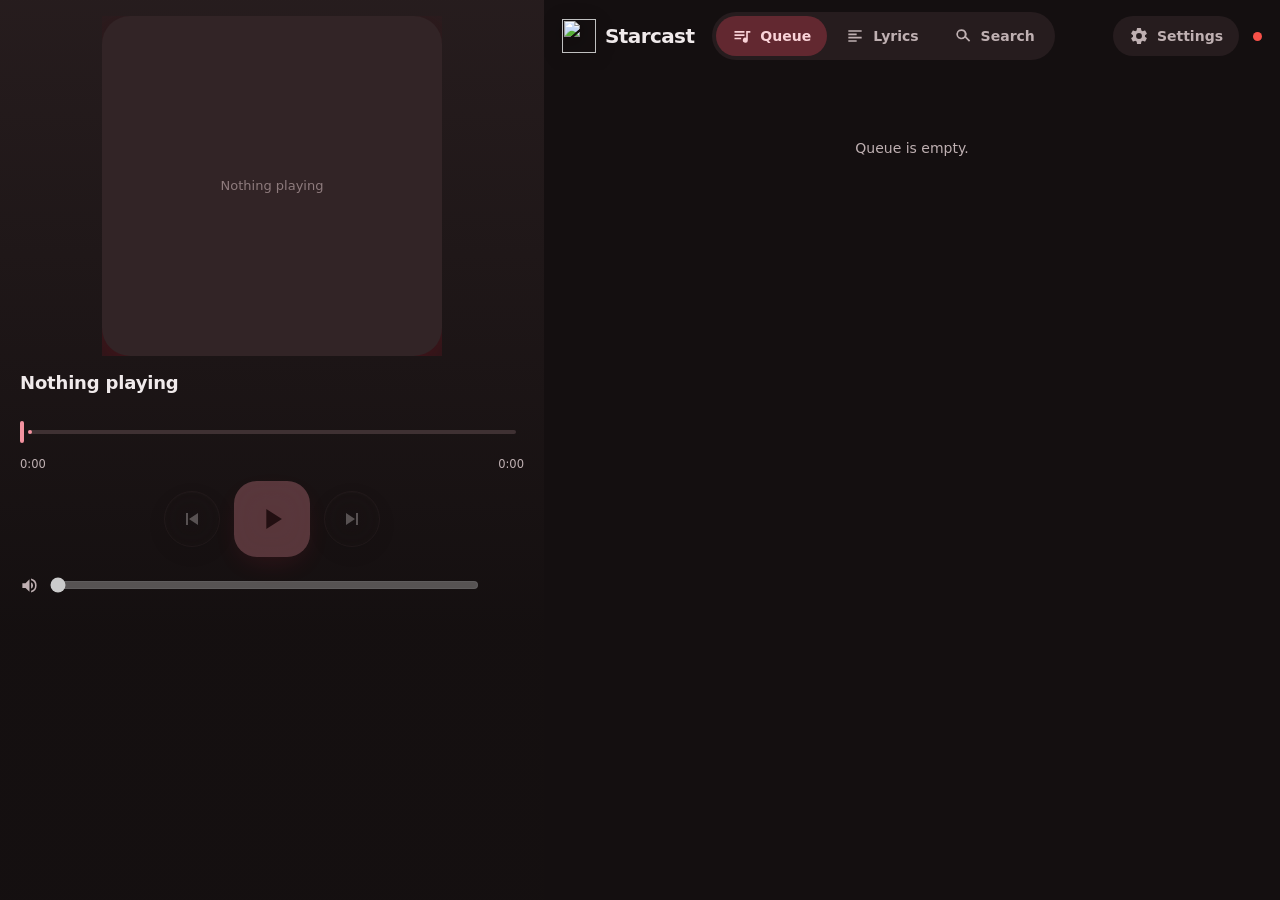
==== commit 51342837: "Web app in Refine's look; Download in YouTube Music's song menu; smoother song changes The web app t" ====
--- a/starcast/static/index.html
+++ b/starcast/static/index.html
@@ -4,6 +4,8 @@
 <meta charset="utf-8">
 <meta name="viewport" content="width=device-width, initial-scale=1, viewport-fit=cover">
 <meta name="theme-color" content="#0a0a0c">
+<!-- covers and icons load from Google and GitHub: they are not told the address this page was opened at -->
+<meta name="referrer" content="no-referrer">
 <link rel="icon" type="image/svg+xml" href="/icon.svg">
 <link rel="apple-touch-icon" href="/icon-192.png">
 <link rel="manifest" href="/manifest.json">
@@ -20,6 +22,9 @@
     /* the shared scale (docs/DESIGN.md): corners, how long things take, how they move */
     --r-xs:8px; --r-sm:12px; --r-md:16px; --r-lg:24px; --r-xl:28px; --r-full:999px;
     --t-quick:.12s; --t-short:.2s; --t-medium:.3s; --t-long:.45s;
+    /* tonal colours, as in Refine (Material You): a container for what is chosen, the text on it, the text on the accent */
+    --container:color-mix(in srgb, var(--accent) 30%, var(--card)); --on-container:color-mix(in srgb, var(--accent) 30%, var(--text));
+    --on-accent:#0a0512; --glow:color-mix(in srgb, var(--accent) 55%, transparent);
   }
   /* ---------- themes ---------- */
   :root[data-theme="light"]{ --bg:#f5f6fa; --panel:#ffffff; --card:#eceef4; --card2:#e0e3ec; --line:#d2d6e0;
@@ -413,6 +418,8 @@
             padding:14px 16px; background:var(--card); border-radius:var(--r-sm); margin-bottom:10px; }
   .setrow .k { font-weight:600; } .setrow .d { font-size:12.5px; color:var(--dim); margin-top:2px; }
   .setrow .val { color:var(--dim); font-size:13px; font-variant-numeric:tabular-nums; }
+  .setrow .srctag { flex:none; font-size:11.5px; font-weight:620; color:var(--dim); background:var(--card2);
+                    border-radius:var(--r-full); padding:3px 10px; white-space:nowrap; }
   .conncard { display:flex; flex-wrap:wrap; gap:16px; align-items:flex-start; padding:16px; background:var(--card);
               border-radius:var(--r-sm); margin-bottom:10px; }
   .connqr { width:168px; flex:none; }
@@ -991,12 +998,14 @@
 
 <div id="app">
   <nav id="nav">
+    <div class="brand"><img src="/icon.svg" alt=""><span class="word">Starcast</span></div>
+    <div class="navtabs">
     <div id="navpill"></div>
-    <div class="brand"><img src="/icon.svg" alt=""></div>
     <button class="navbtn sel" data-view="playing"><svg viewBox="0 0 24 24"><path d="M12 2a10 10 0 100 20 10 10 0 000-20zm-2 14.5v-9l6 4.5z"/></svg><span>Playing</span></button>
     <button class="navbtn" data-view="queue"><svg viewBox="0 0 24 24"><path d="M15 6H3v2h12zm0 4H3v2h12zM3 16h8v-2H3zM17 6v8.18A3 3 0 1019 17V8h3V6z"/></svg><span>Queue</span></button>
     <button class="navbtn" data-view="lyrics" id="nav-lyrics"><svg viewBox="0 0 24 24"><path d="M4 5h16v2H4zm0 4h10v2H4zm0 4h16v2H4zm0 4h10v2H4z"/></svg><span>Lyrics</span></button>
     <button class="navbtn" data-view="search"><svg viewBox="0 0 24 24"><path d="M10 4a6 6 0 104.47 10.03l4.75 4.75 1.41-1.41-4.75-4.75A6 6 0 0010 4zm0 2a4 4 0 110 8 4 4 0 010-8z"/></svg><span>Search</span></button>
+    </div>
     <div class="spacer"></div>
     <button class="navbtn" data-view="settings"><svg viewBox="0 0 24 24"><path d="M19.14 12.94a7.6 7.6 0 000-1.88l2.03-1.58a.5.5 0 00.12-.64l-1.92-3.32a.5.5 0 00-.6-.22l-2.39.96a7 7 0 00-1.62-.94l-.36-2.54a.5.5 0 00-.5-.42h-3.84a.5.5 0 00-.5.42l-.36 2.54c-.58.24-1.12.56-1.62.94l-2.39-.96a.5.5 0 00-.6.22L2.7 8.84a.5.5 0 00.12.64l2.03 1.58a7.6 7.6 0 000 1.88L2.82 14.5a.5.5 0 00-.12.64l1.92 3.32c.14.24.42.32.6.22l2.39-.96c.5.38 1.04.7 1.62.94l.36 2.54c.04.24.25.42.5.42h3.84c.25 0 .46-.18.5-.42l.36-2.54c.58-.24 1.12-.56 1.62-.94l2.39.96c.18.08.46 0 .6-.22l1.92-3.32a.5.5 0 00-.12-.64l-2.03-1.58zM12 15.5a3.5 3.5 0 110-7 3.5 3.5 0 010 7z"/></svg><span>Settings</span></button>
     <div id="ndot" class="dot"></div>
@@ -1505,11 +1514,12 @@
 }
 
 /* ==================== themes ==================== */
-const THEMES = [['auto','Auto'],['material','Material You'],['dark','Dark'],['light','Light'],['oled','OLED'],['space','Space'],['sunset','Sunset'],['forest','Forest'],['rose','Rose']];
-const THEME_SW = { auto:['#0a0a0c','#f5f6fa','#8b5cf6'], material:['#1b1b1f','#2f3033','#a8c7fa'], dark:['#0a0a0c','#20212a','#8b5cf6'], light:['#f5f6fa','#e0e3ec','#7c3aed'],
+const THEMES = [['refine','Album colours'],['auto','Auto'],['material','Material You'],['dark','Dark'],['light','Light'],['oled','OLED'],['space','Space'],['sunset','Sunset'],['forest','Forest'],['rose','Rose']];
+const THEME_SW = { refine:['#140e0f','#2b1f21','#f2a7b3'], auto:['#0a0a0c','#f5f6fa','#8b5cf6'], material:['#1b1b1f','#2f3033','#a8c7fa'], dark:['#0a0a0c','#20212a','#8b5cf6'], light:['#f5f6fa','#e0e3ec','#7c3aed'],
   oled:['#000000','#161619','#8b5cf6'], space:['#080a1e','#1c2150','#6d8bff'],
   sunset:['#190d12','#3b2027','#ff7a52'], forest:['#091311','#193026','#37b978'], rose:['#160a11','#391b2b','#f06baf'] };
 const THEME_VARS = ['bg','panel','card','card2','line','text','dim','dim2','accent','accent2'];
+const TONE_VARS = ['container','on-container','on-accent','glow'];   // set only by Album colours (the others mix their own)
 function customThemes() { try { return JSON.parse(localStorage.getItem('vmr-custom-themes')) || []; } catch (e) { return []; } }
 function saveCustomThemes(list) { try { localStorage.setItem('vmr-custom-themes', JSON.stringify(list)); } catch (e) {} }
 // The WebView's prefers-color-scheme is unreliable, so ask the Cue shell when it's there.
@@ -1535,7 +1545,13 @@
 function applyTheme(sel) {
   const t = sel === 'auto' ? autoTheme() : sel;   // 'auto' follows the system light/dark
   const rs = document.documentElement.style;
-  THEME_VARS.forEach(k => rs.removeProperty('--' + k));
+  THEME_VARS.concat(TONE_VARS).forEach(k => rs.removeProperty('--' + k));
+  if (t === 'refine') {
+    document.documentElement.dataset.theme = 'refine';
+    try { localStorage.setItem('vmr-theme', sel); } catch (e) {}
+    paintAlbum();
+    return;
+  }
   // Material You — pull Android's dynamic palette through the Cue bridge
   if (t === 'material') {
     // the WebView's prefers-color-scheme is unreliable (app forces a theme) — ask native
@@ -1575,6 +1591,62 @@
 try { window.matchMedia('(prefers-color-scheme: dark)').addEventListener('change', () => {
   if ((localStorage.getItem('vmr-theme') || 'dark') === 'auto') applyTheme('auto');
 }); } catch (e) {}
+/* ==================== Album colours: Refine's theme, its tones made from the cover of what plays ==================== */
+// The same tones Refine gives YouTube Music (one hue, Material You style), so the two look alike side by side.
+const ALBUM = { h: 352, s: 1, url: '' };
+try { const a = JSON.parse(localStorage.getItem('vmr-album-color')); if (a && isFinite(a.h) && isFinite(a.s)) { ALBUM.h = a.h; ALBUM.s = a.s; } } catch (e) {}
+function albumPalette(h, vivid) {
+  const c = vivid < 0.12 ? 0.3 : 1;   // a grey cover gives nearly neutral tones
+  const t = (s, l, a) => 'hsl(' + Math.round(h) + ' ' + Math.round(s * c) + '% ' + l + '%' + (a != null ? ' / ' + a : '') + ')';
+  return { bg:t(14, 7), panel:t(14, 10), card:t(15, 13), card2:t(16, 17), line:t(12, 22), text:t(18, 93), dim:t(10, 72), dim2:t(8, 52),
+    accent:t(78, 76), accent2:t(70, 86), container:t(42, 27), 'on-container':t(78, 90), 'on-accent':t(62, 15), glow:t(85, 55, .55) };
+}
+function paintAlbum() {
+  if (document.documentElement.dataset.theme !== 'refine') return;
+  const rs = document.documentElement.style, p = albumPalette(ALBUM.h, ALBUM.s);
+  for (const k in p) rs.setProperty('--' + k, p[k]);
+  syncSystemBars();
+}
+// The most vivid colour of a small copy of the cover: hues in 10-degree bins, weighted by how colourful each pixel is.
+function dominantHue(data) {
+  const bins = new Float64Array(36), sum = new Float64Array(36);
+  let total = 0, vivid = 0, px = 0;
+  for (let i = 0; i < data.length; i += 4) {
+    if (data[i + 3] < 128) continue;
+    px++;
+    const r = data[i] / 255, g = data[i + 1] / 255, b = data[i + 2] / 255;
+    const mx = Math.max(r, g, b), mn = Math.min(r, g, b), d = mx - mn, s = mx ? d / mx : 0;
+    if (mx < 0.18 || s < 0.22) continue;
+    let hh = mx === r ? ((g - b) / d) % 6 : mx === g ? (b - r) / d + 2 : (r - g) / d + 4;
+    hh = (hh * 60 + 360) % 360;
+    const w = s * mx * (0.6 + 0.4 * s), bin = Math.floor(hh / 10) % 36;
+    bins[bin] += w; sum[bin] += hh * w; total += w; vivid++;
+  }
+  if (!px || total < 0.5) return null;
+  const around = (i) => bins[i] + 0.5 * (bins[(i + 35) % 36] + bins[(i + 1) % 36]);
+  let best = 0;
+  for (let i = 1; i < 36; i++) if (around(i) > around(best)) best = i;
+  return { h: sum[best] / bins[best], s: vivid / px };
+}
+function albumFrom(url) {
+  if (!url || url === ALBUM.url) return;
+  ALBUM.url = url;
+  const img = new Image();
+  img.crossOrigin = 'anonymous'; img.referrerPolicy = 'no-referrer';
+  img.onload = () => {
+    if (url !== ALBUM.url) return;
+    try {
+      const cv = document.createElement('canvas'); cv.width = cv.height = 32;
+      const x = cv.getContext('2d', { willReadFrequently: true });
+      x.drawImage(img, 0, 0, 32, 32);
+      const c = dominantHue(x.getImageData(0, 0, 32, 32).data) || { h: 352, s: 1 };
+      ALBUM.h = c.h; ALBUM.s = c.s;
+      try { localStorage.setItem('vmr-album-color', JSON.stringify({ h: c.h, s: c.s })); } catch (e) {}
+      paintAlbum();
+    } catch (e) { /* the image host didn't allow reading it: the colours stay */ }
+  };
+  img.src = url;
+}
 function rgb2hex(rgb) {
   const m = (rgb || '').match(/\d+/g); if (!m) return '#000000';
   return '#' + m.slice(0, 3).map(n => (+n).toString(16).padStart(2, '0')).join('');
@@ -1594,11 +1666,11 @@
   const sel = document.querySelector('.navbtn.sel'), pill = $('#navpill');
   if (!pill) return;
   if (!sel) { pill.style.opacity = '0'; return; }
+  // wide screens: Settings sits outside the bar of tabs, and is shown chosen by itself
+  if (sel.offsetParent !== pill.offsetParent) { pill.style.opacity = '0'; return; }
   pill.style.width = sel.offsetWidth + 'px';
   pill.style.height = sel.offsetHeight + 'px';
-  // wide screens: an underline under the tab (its height is fixed by CSS); phones: the capsule behind it
-  const y = isWide() ? sel.offsetTop + sel.offsetHeight - 3 : sel.offsetTop;
-  pill.style.transform = 'translate(' + sel.offsetLeft + 'px,' + y + 'px)';
+  pill.style.transform = 'translate(' + sel.offsetLeft + 'px,' + sel.offsetTop + 'px)';
   pill.style.opacity = '1';
 }
 // Re-measure whenever the bar or a button changes size (a label appearing, fonts loading late, the phone turning).
@@ -2394,7 +2466,7 @@
   const paintThemeGrid = () => {
     grid.innerHTML = '';
     const mk = (id, name, sw, custom) => {
-      const c = el('div', 'themecard' + (id === (localStorage.getItem('vmr-theme') || 'dark') ? ' sel' : ''));
+      const c = el('div', 'themecard' + (id === (localStorage.getItem('vmr-theme') || 'refine') ? ' sel' : ''));
       c.style.position = 'relative';
       c.innerHTML = `<div class="swatch"><i style="background:${sw[0]}"></i><i style="background:${sw[1]}"></i><i style="background:${sw[2]}"></i></div><div class="n">${escapeHtml(name)}</div>`;
       c.addEventListener('click', () => { applyTheme(id); paintThemeGrid(); });
@@ -2599,7 +2671,7 @@
       applyTheme('dark'); toast('Theme deleted'); renderThemes(m); });
     bar.appendChild(del); }
   const cancel = el('button', 'pill ghost'); cancel.textContent = 'Cancel';
-  cancel.addEventListener('click', () => { applyTheme(localStorage.getItem('vmr-theme') || 'dark'); renderThemes(m); });
+  cancel.addEventListener('click', () => { applyTheme(localStorage.getItem('vmr-theme') || 'refine'); renderThemes(m); });
   bar.appendChild(cancel);
   wrap.appendChild(bar); m.appendChild(wrap);
 }
@@ -2955,6 +3027,7 @@
     $('#mini-art').src = src; $('#npbar-art').src = src;
     if ($('#np-art').tagName === 'IMG') $('#np-art').src = src;
     $('#np-glow').style.backgroundImage = 'url("' + src + '")';
+    albumFrom(src);
   }
   $('#miniplayer').classList.remove('idle');
 }
@@ -3283,6 +3356,7 @@
     $('#np-art').src = now.art; }
   else { if ($('#np-art').tagName === 'IMG') { const d = el('div','art idle'); d.id='np-art'; d.textContent='Nothing playing'; $('#np-art').replaceWith(d); } }
   $('#np-glow').style.backgroundImage = (live && now.art) ? 'url("' + now.art + '")' : 'none';
+  if (live && now.art) albumFrom(now.art);
   $('#np-t').textContent = live ? now.title : 'Nothing playing';
   $('#np-s').textContent = live ? (now.artist || '') : '';
   const has = !!live;
@@ -3505,7 +3579,11 @@
       if (moveMsg) r.appendChild(Object.assign(el('div', 'note'), { textContent:moveMsg }));
       box.appendChild(r);
     } else if (moveMsg) box.appendChild(row(moveMsg, ''));
-    if (st.nowPlaying) box.appendChild(row((st.nowPlaying.state === 'playing' ? '▶ ' : '⏸ ') + st.nowPlaying.title, st.nowPlaying.artist));
+    if (st.nowPlaying) {
+      // a song the phone plays itself (the Android app reports it) says so
+      const from = st.nowPlaying.from === 'phone' ? Object.assign(el('span', 'srctag'), { textContent:'from your phone' }) : null;
+      box.appendChild(row((st.nowPlaying.state === 'playing' ? '▶ ' : '⏸ ') + st.nowPlaying.title, st.nowPlaying.artist, from));
+    }
     if ('preview' in st) box.appendChild(discordCard(st.preview));
     // while the old YTM Beacon app still runs, Discord is its job: the switches would change nothing, so they wait
     const usable = st.reachable && st.headline !== 'unsupported' && !A.running;
@@ -3839,7 +3917,13 @@
   $('#app').classList.remove('editwidgets');   // tapping a nav item saves & exits edit mode
   setView(b.dataset.view);
 }));
-applyTheme(localStorage.getItem('vmr-theme') || 'dark');
+// Album colours became the default look in 0.2.5: anyone on the old default (Dark) moves to it once; a theme chosen
+// later stays.
+(() => {
+  let t = null;
+  try { t = localStorage.getItem('vmr-theme'); if (!localStorage.getItem('vmr-look2')) { if (!t || t === 'dark') t = 'refine'; localStorage.setItem('vmr-look2', '1'); } } catch (e) {}
+  applyTheme(t || 'refine');
+})();
 $('#app').classList.toggle('nolabels', !lsGet('vmr-navlabels', true));
 // Called by the Cue shell when the device wakes — the WebView's timers get frozen while
 // the screen is off, so kick everything back to life instead of sitting there stale.
@@ -4007,6 +4091,60 @@
 .setrow.more:active { transform:scale(var(--press)); }
 .setrow.more .chev { display:block; width:22px; height:22px; fill:var(--dim); transition:transform var(--t-medium) var(--ease); }
 .setrow.more[aria-expanded="true"] .chev { transform:rotate(180deg); }
+
+/* ============ the look of Refine in YouTube Music: one bar of pill tabs, tonal choices, the album's colours ============ */
+.navtabs { display:contents; }   /* phones: the tabs stay part of the bottom bar */
+#nav .brand .word { display:none; }
+/* the song playing in the queue, and chosen chips: on the tonal container, as in YouTube Music's Up next with Refine */
+.qitem.cur { background:var(--container); box-shadow:none; }
+.qitem.cur .t { color:var(--on-container); }
+.qitem.cur .s { color:color-mix(in srgb, var(--on-container) 72%, transparent); }
+.qitem:hover:not(.cur) { background:color-mix(in srgb, var(--text) 5%, transparent); }
+.qmodes { background:transparent; }
+.qm { border-color:transparent; background:var(--card); border-radius:var(--r-full); }
+.qm.on { background:var(--container); color:var(--on-container); border-color:transparent; border-radius:var(--r-sm); }
+.dchip[aria-pressed="true"] { background:var(--container); border-color:transparent; color:var(--on-container); }
+/* the play button and the cover in the album's colour, with its light under them */
+#r-pp { background:var(--accent); color:var(--on-accent); box-shadow:0 10px 30px -10px var(--glow); }
+#mini-pp { background:var(--accent); color:var(--on-accent); }
+.np .art { box-shadow:0 30px 90px -18px var(--glow), 0 12px 30px rgba(0,0,0,.35); }
+.transport button:not(#r-pp) { background:transparent; transition:border-radius var(--t-medium) var(--ease), background-color .2s, transform .15s; }
+.transport button:not(#r-pp):hover { border-radius:var(--r-sm); background:color-mix(in srgb, var(--accent) 16%, transparent); }
+/* switches in the Material 3 shape: an outlined track with a small knob that grows once on */
+.toggle { width:52px; height:32px; background:var(--card2); box-shadow:inset 0 0 0 2px var(--dim2); }
+.toggle::after { top:8px; left:8px; width:16px; height:16px; background:var(--dim2);
+  transition:transform var(--t-medium) var(--spring), width var(--t-medium) var(--spring), height var(--t-medium) var(--spring), top var(--t-medium) var(--spring), left var(--t-medium) var(--spring), background .2s; }
+.toggle.on { background:var(--accent); box-shadow:none; }
+.toggle.on::after { top:4px; left:4px; width:24px; height:24px; transform:translateX(20px); background:var(--on-accent); }
+/* settings cards and the search box on the tonal surfaces */
+.setcat .ic { background:var(--container); color:var(--on-container); }
+#searchbox { background:var(--card); border-color:transparent; }
+#searchbox:focus { outline:2px solid var(--accent); outline-offset:-1px; }
+@media (min-width:1101px), (min-width:820px) and (min-height:600px) and (orientation:landscape) {
+  /* the top bar: YTM Starcast's logo with its name, then the tabs in one pill bar, the chosen one tonal */
+  #nav { gap:12px; padding:12px 18px 10px; border-bottom:0; }
+  #nav .brand { width:auto; height:auto; display:flex; align-items:center; gap:9px; margin:0 6px 0 0; }
+  #nav .brand img { width:34px; height:34px; }
+  #nav .brand .word { display:inline; font-size:20px; font-weight:650; letter-spacing:-.03em; color:var(--text); }
+  #nav .dot { margin:0 0 0 2px; }
+  .navtabs { display:flex; position:relative; align-items:center; gap:2px; padding:4px; border-radius:var(--r-full); background:var(--card); min-width:0; }
+  .navbtn { height:40px; padding:0 16px; border-radius:var(--r-full); color:var(--dim); font-weight:600; transition:color .25s var(--ease), background-color .25s var(--ease); }
+  .navbtn:hover { color:var(--text); background:color-mix(in srgb, var(--text) 6%, transparent); }
+  .navbtn.sel, .navtabs .navbtn.sel:hover { color:var(--on-container); background:transparent; }
+  .navbtn[data-view="settings"] { background:var(--card); }
+  .navbtn[data-view="settings"].sel { background:var(--container); color:var(--on-container); }
+  #navpill { height:40px !important; border-radius:var(--r-full) !important; background:var(--container) !important; border:0 !important; box-shadow:none !important; }
+  /* the player: the page's colour deepening downward, as YouTube Music's player page does with Refine */
+  #rail { background:linear-gradient(180deg, var(--card), var(--bg) 70%); border-right:0; }
+  #rail .np { background:transparent; }
+  #qpane { padding:6px 14px 0; }
+  #qpane .qmodes { padding:6px 4px 12px; }
+}
+@media (min-width:820px) and (max-width:1060px) and (min-height:600px) and (orientation:landscape), (min-width:1101px) and (max-width:1060px) {
+  #nav .brand { display:flex; }
+  #nav .brand .word { display:none; }
+  .navbtn { padding:0 12px; }
+}
 </style>
 <script id="parity-js">
 (() => {
